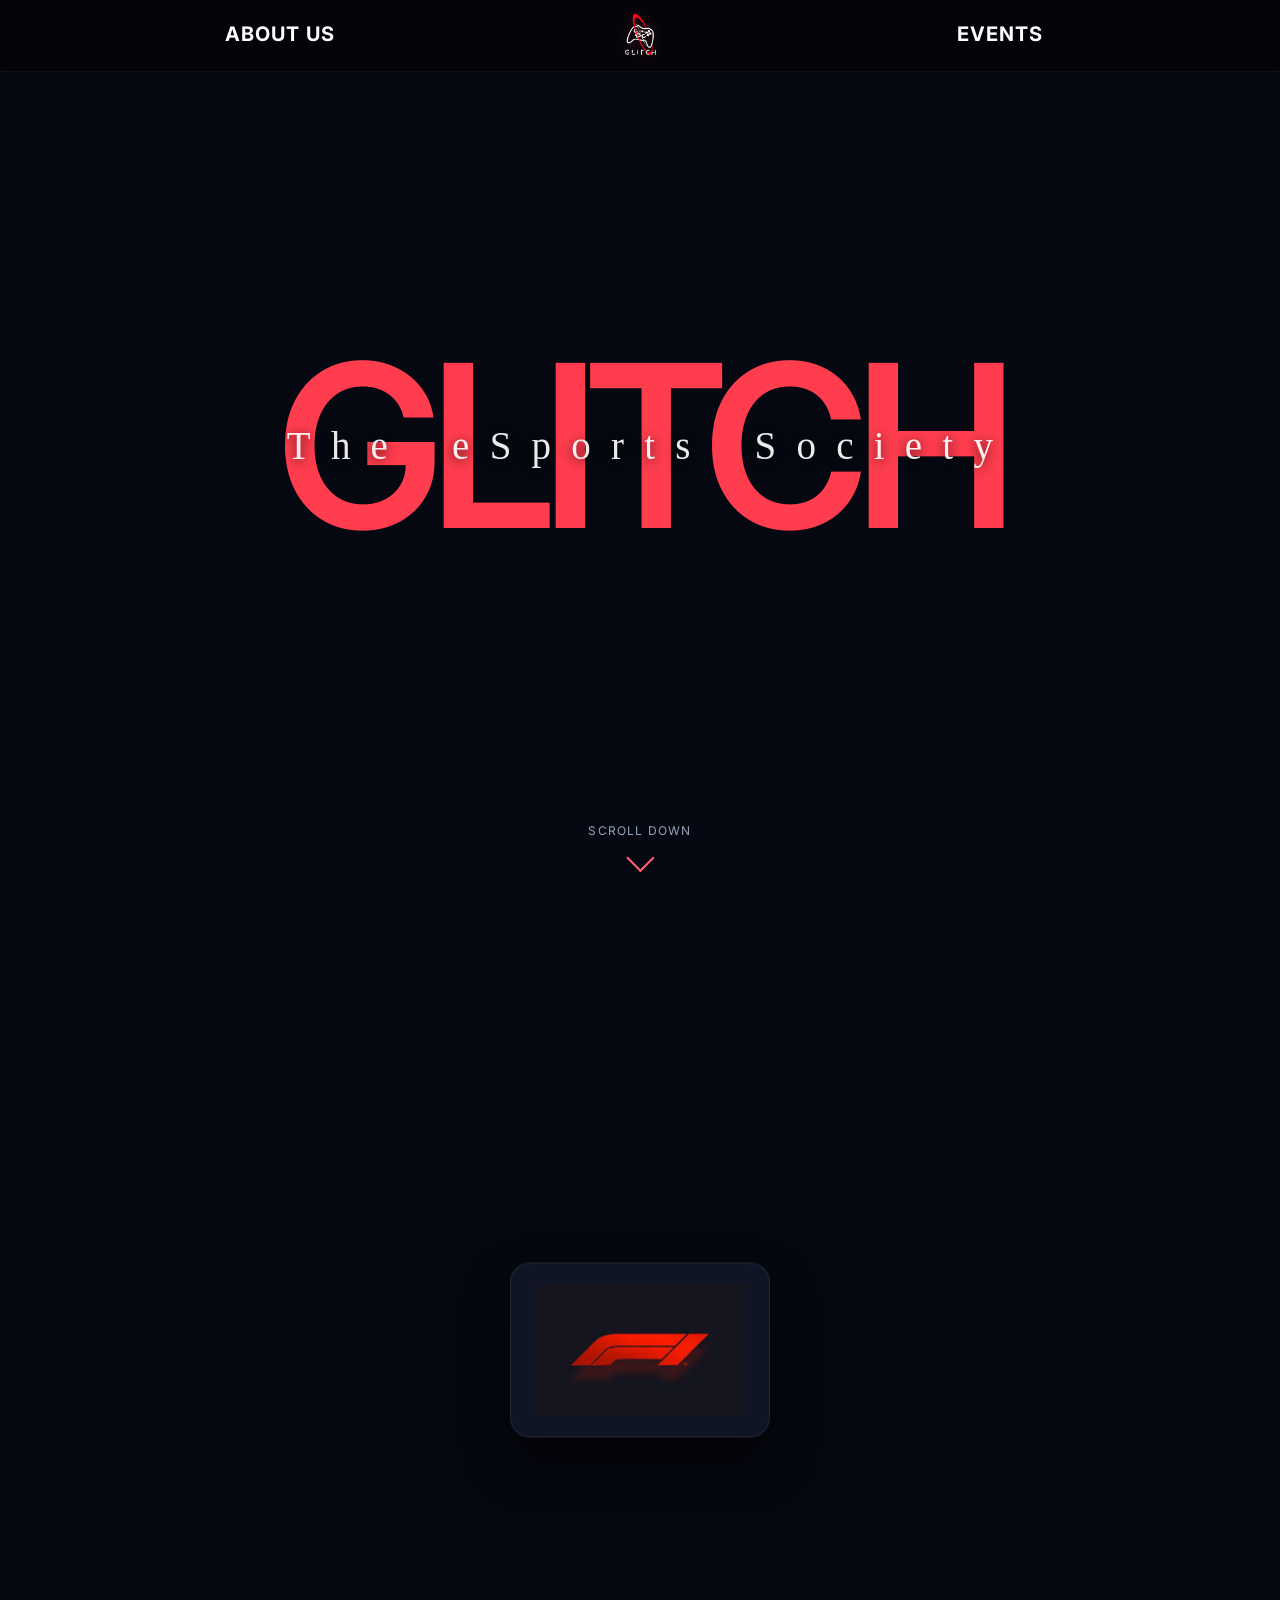
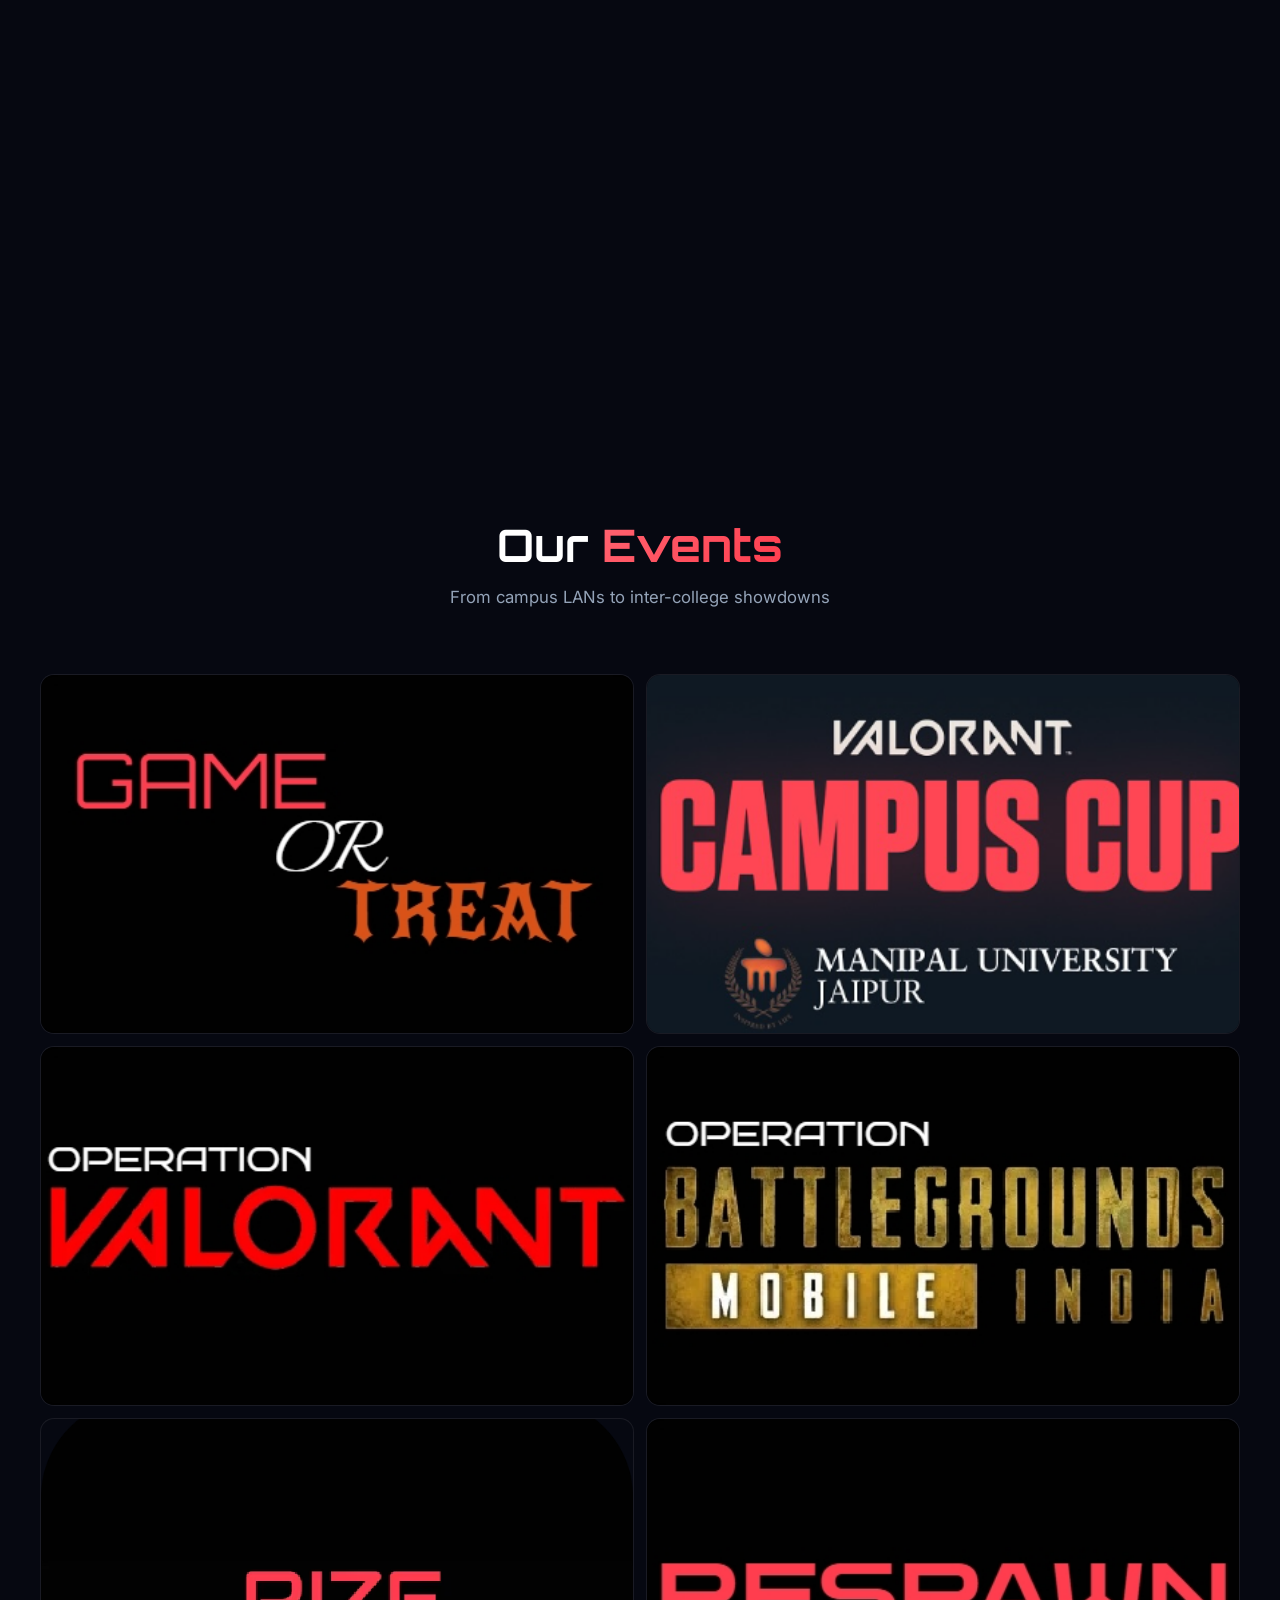
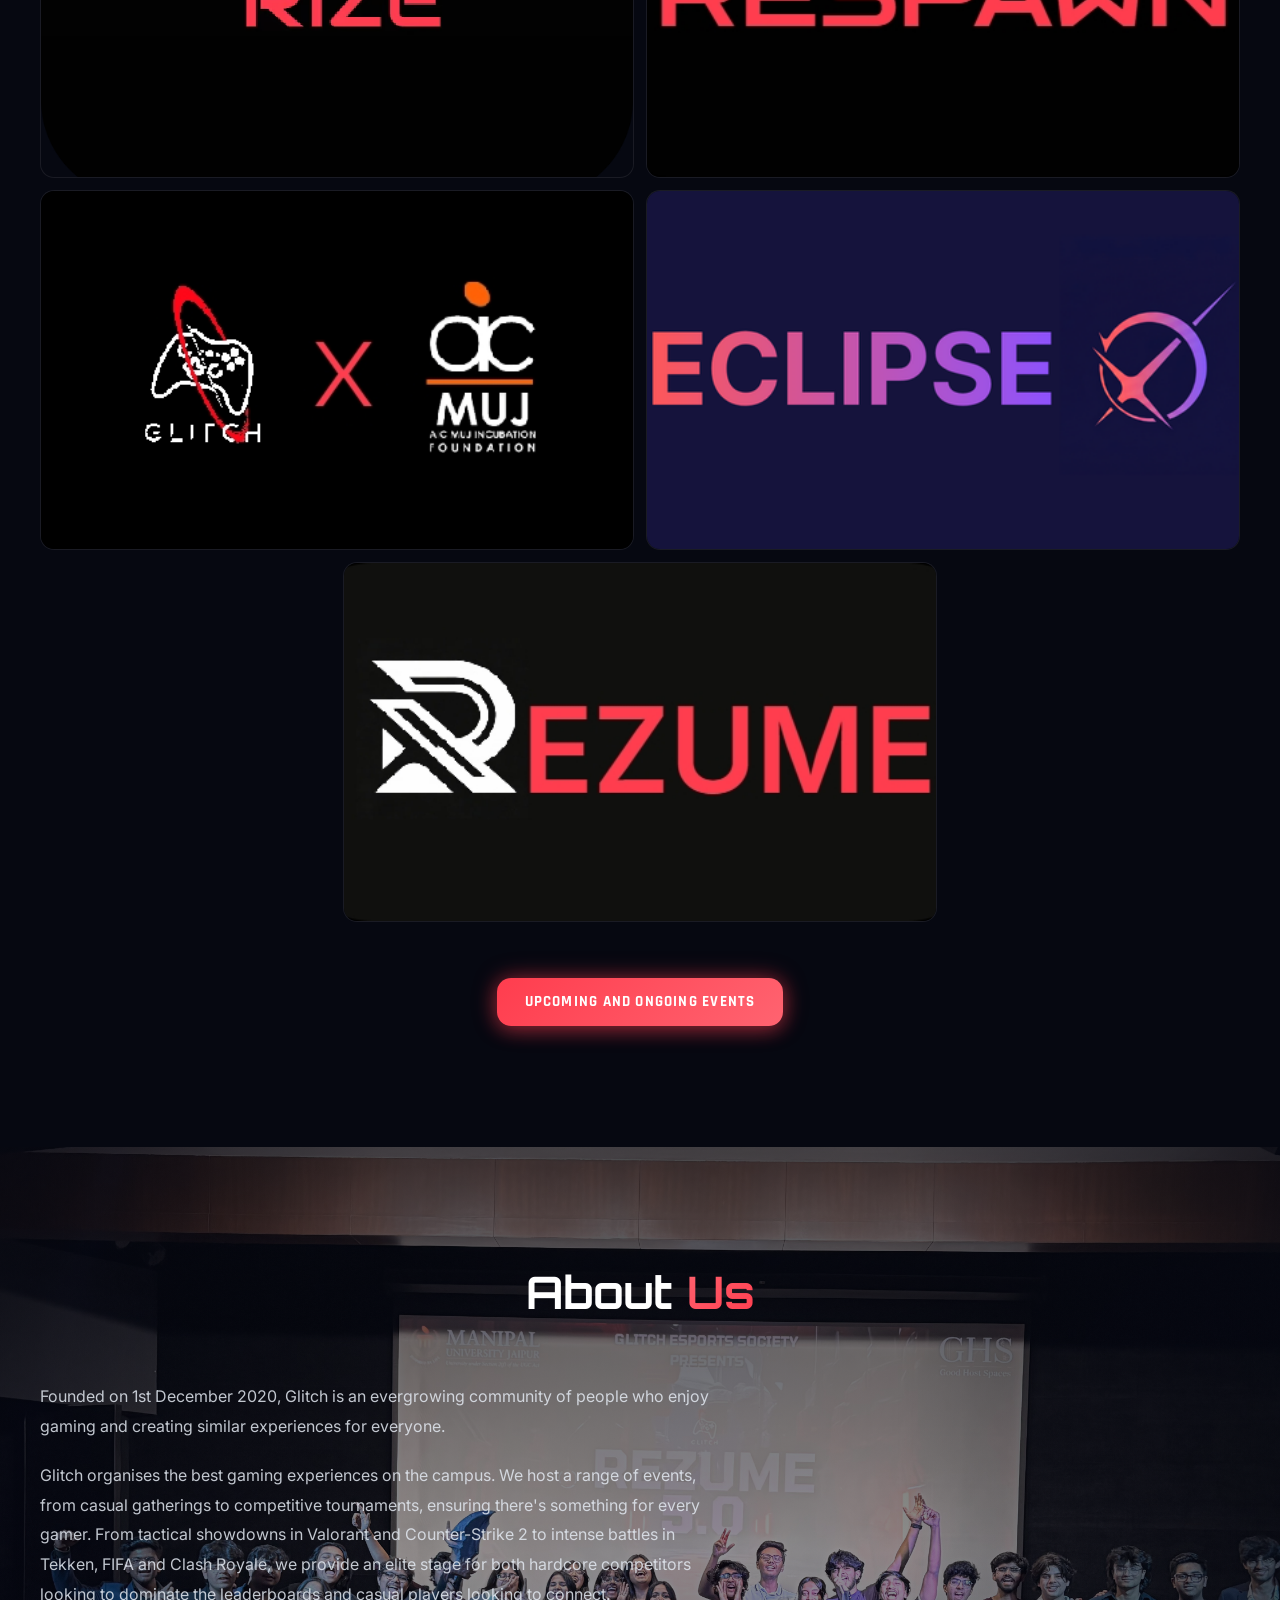
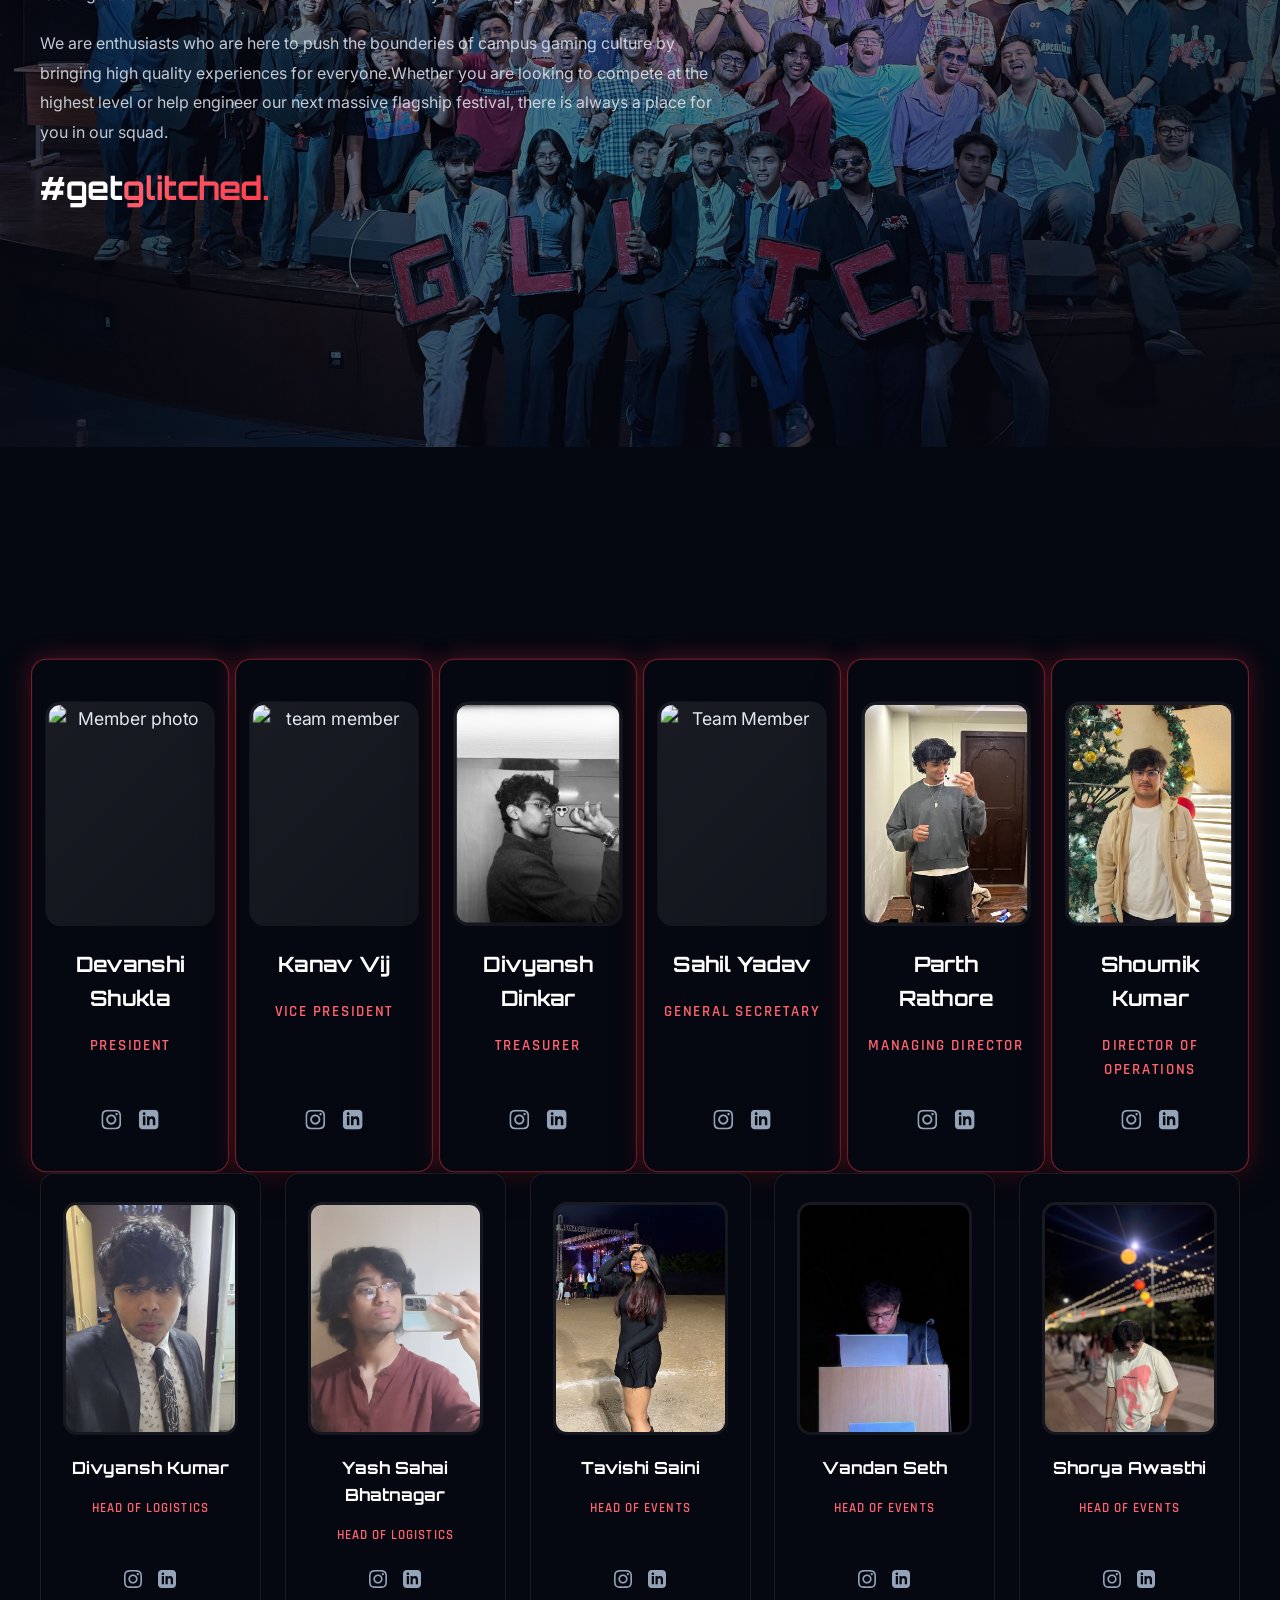
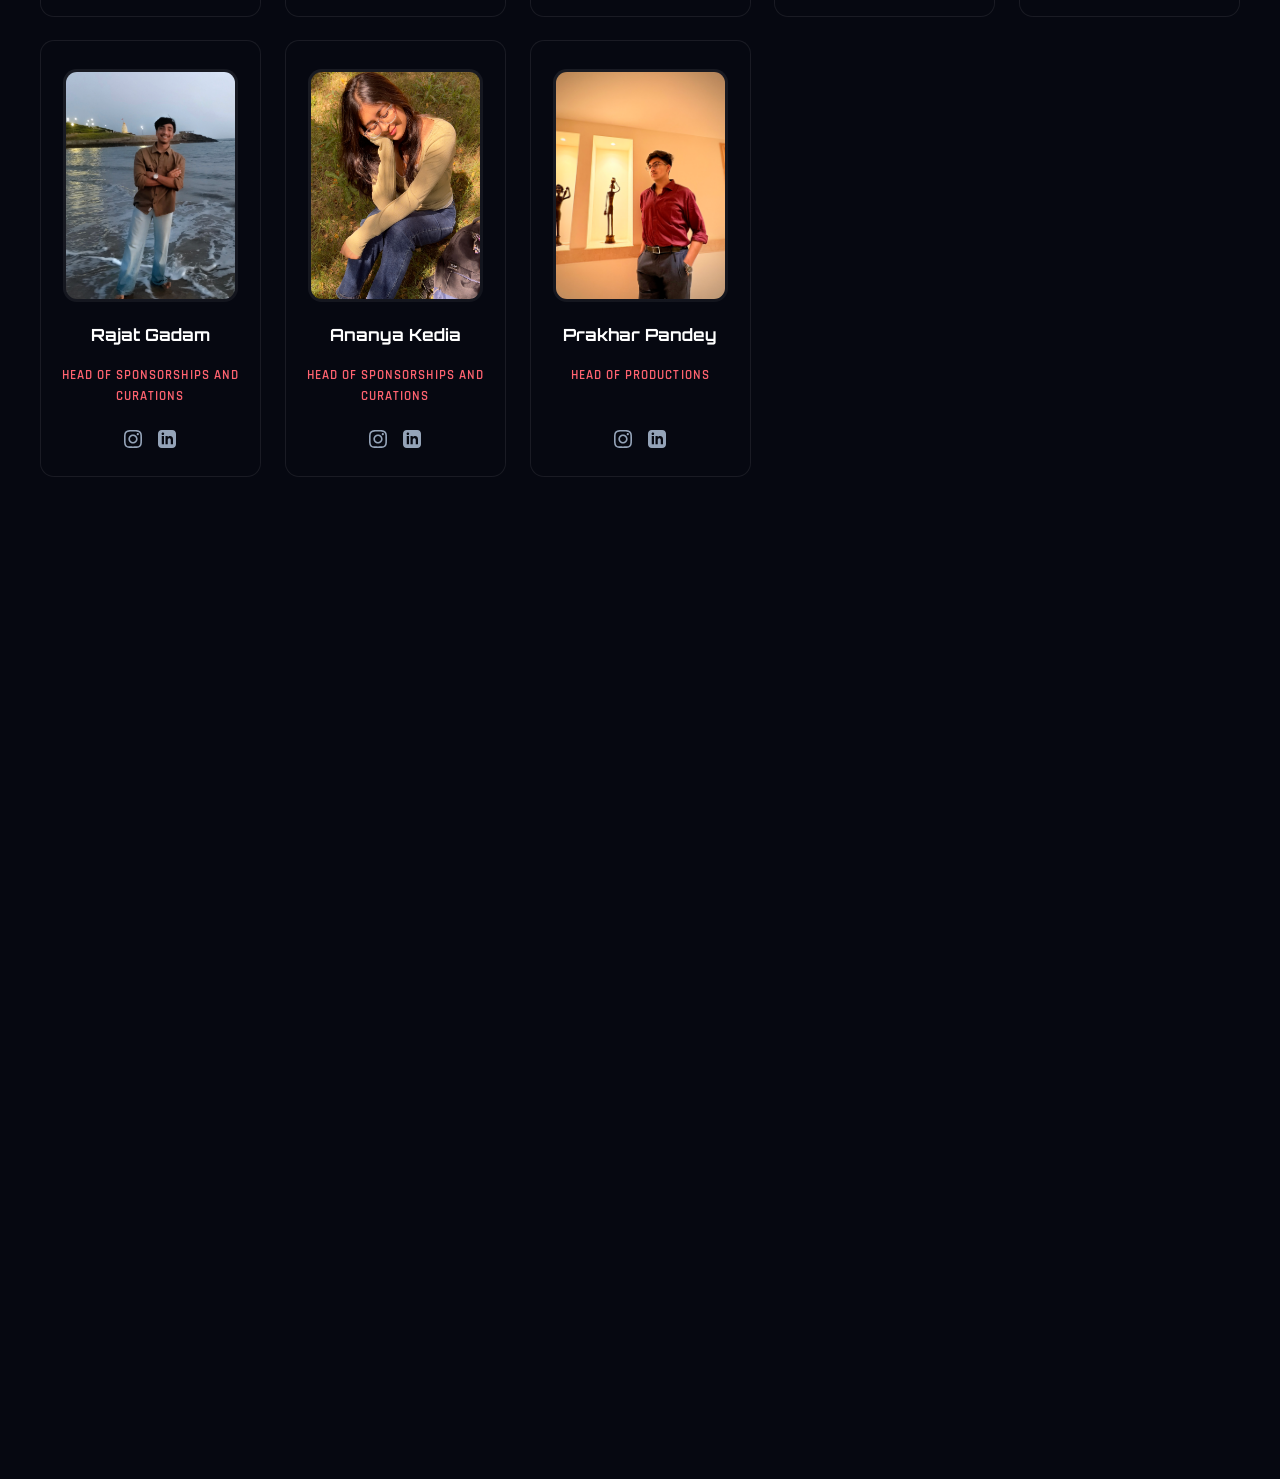
==== index.html @ 530a3721 "Member updates" ====
<!DOCTYPE html>
<html lang="en">

<head>
  <meta charset="UTF-8" />
  <meta name="viewport" content="width=device-width, initial-scale=1.0" />
  <title>Glitch! - The eSports Society</title>
  <meta name="description"
    content="Glitch Esports is an elite competitive gaming organization. Follow our teams, watch tournaments, and join the community." />
  <link rel="preconnect" href="https://fonts.googleapis.com" />
  <link rel="preconnect" href="https://fonts.gstatic.com" crossorigin />
  <link
    href="https://fonts.googleapis.com/css2?family=Rajdhani:wght@400;500;600;700&family=Orbitron:wght@400;700;900&family=Inter:wght@300;400;500;600;700&family=Permanent+Marker&family=Quantico:wght@400;700&display=swap"
    rel="stylesheet" />
  <link rel="stylesheet" href="style.css" />
  <script src="https://cdn.jsdelivr.net/npm/lenis@1.1.14/dist/lenis.min.js"></script>
</head>

<body>

  <!--  NAVBAR -->
  <header class="navbar" id="navbar">
    <div class="nav-container">
      <a href="#about" class="nav-btn-about">
        <span class="about-text">ABOUT US</span>
      </a>
      <a href="#home" class="nav-logo-centered">
        <img src="assets/logo-red.png" alt="Glitch Logo" class="navbar-logo-img" />
      </a>
      <a href="#events" class="nav-btn-events">
        <span class="events-text">EVENTS</span>
      </a>
    </div>
  </header>

  <!-- HERO -->
  <section class="hero" id="home">
    <div class="hero-bg">
      <video class="hero-video" autoplay muted loop playsinline>
        <source src="assets/hero.mp4" type="video/mp4" />
      </video>
      <div class="hero-video-overlay"></div>
    </div>
    <div class="hero-content">
      <div class="hero-brand">
        <h1 class="hero-brand-title">GLITCH</h1>
        <span class="hero-brand-sub">The eSports Society</span>
      </div>
    </div>
    <div class="hero-scroll-hint">
      <span>Scroll Down</span>
      <div class="scroll-arrow"></div>
    </div>
  </section>

  <!-- DSW -->
  <div class="wwd-track" id="wwd-track">
    <div class="wwd-sticky">

      <!-- CARDS — stacked initially -->
      <div class="wwd-card" data-tx="-5" data-ty="23" data-tr="6" data-ts="0.85"><img
          src="assets/games/bgmi-logo-updates.png" alt="BGMI" style="transform: scale(1.3);"></div>
      <div class="wwd-card" data-tx="22" data-ty="-11" data-tr="10" data-ts="0.8"><img src="assets/games/fc26_logo.png"
          alt="FC26"></div>
      <div class="wwd-card" data-tx="-17" data-ty="14" data-tr="-12" data-ts="0.8"><img
          src="assets/games/tekken_logo.png" alt="Tekken"></div>
      <div class="wwd-card" data-tx="19" data-ty="15" data-tr="14" data-ts="0.8"><img
          src="assets/games/val%20Frame1.png" alt="Valorant"></div>
      <!-- Clash Royale to bottom-right -->
      <div class="wwd-card" data-tx="28" data-ty="17" data-tr="16" data-ts="0.82"><img src="assets/games/cr.jpg"
          alt="Clash Royale"></div>
      <!-- CS2 to top-left far -->
      <div class="wwd-card" data-tx="-30" data-ty="-8" data-tr="-15" data-ts="0.78"><img src="assets/games/cs2.png"
          alt="Counter Strike 2"></div>
      <!-- F1 top-left -->
      <div class="wwd-card wwd-card--lead" data-tx="-18" data-ty="-16" data-tr="-5" data-ts="0.9"><img
          src="assets/games/f1_logo.jpg" alt="F1"></div>

      <!-- CENTRE TEXT -->
      <div class="wwd-text">
        <span class="wwd-label"> </span>
        <h2 class="wwd-heading">DSW ranked <span class="highlight">platinum club</span>.</h2>
        <p class="wwd-body">We organize the best gaming tournaments<br>and experiences in the campus</p>
      </div>

    </div>
  </div>

  <!--  EVENTS  -->
  <section class="section events-section" id="events">
    <div class="container">
      <div class="section-header reveal">

        <h2 class="section-title">Our <span class="highlight">Events</span></h2>
        <p class="section-sub">From campus LANs to inter-college showdowns</p>
      </div>

      <div class="ev-grid">

        <!-- Row 1 -->
        <div class="ev-row">
          <div class="ev-card" id="ev-1">
            <img class="ev-thumb" src="assets/events/event1.jpg" alt="Event 1" />
            <video class="ev-video" src="https://cfoaqkzep04tfq0m.public.blob.vercel-storage.com/event1.mp4" muted loop
              playsinline preload="none"></video>
          </div>
          <div class="ev-card" id="ev-2">
            <img class="ev-thumb" src="assets/events/event2.png" alt="Event 2" />
            <video class="ev-video" src="https://cfoaqkzep04tfq0m.public.blob.vercel-storage.com/event2.mp4" muted loop
              playsinline preload="none"></video>
          </div>
        </div>

        <!-- Row 2 -->
        <div class="ev-row">
          <div class="ev-card" id="ev-3">
            <img class="ev-thumb" src="assets/events/event3.jpg" alt="Event 3" />
            <video class="ev-video" src="https://cfoaqkzep04tfq0m.public.blob.vercel-storage.com/event3.mp4" muted loop
              playsinline preload="none"></video>
          </div>
          <div class="ev-card" id="ev-4">
            <img class="ev-thumb" src="assets/events/event4.jpg" alt="Event 4" />
            <video class="ev-video" src="https://cfoaqkzep04tfq0m.public.blob.vercel-storage.com/event4.mp4" muted loop
              playsinline preload="none"></video>
          </div>
        </div>

        <!-- Row 3 -->
        <div class="ev-row">
          <div class="ev-card" id="ev-5">
            <img class="ev-thumb" src="assets/events/event5.png" alt="Event 5" />
            <video class="ev-video" src="https://cfoaqkzep04tfq0m.public.blob.vercel-storage.com/event5.mp4" muted loop
              playsinline preload="none"></video>
          </div>
          <div class="ev-card" id="ev-6">
            <img class="ev-thumb" src="assets/events/event6.jpg" alt="Event 6" />
            <video class="ev-video" src="https://cfoaqkzep04tfq0m.public.blob.vercel-storage.com/event6.mp4" muted loop
              playsinline preload="none"></video>
          </div>
        </div>

        <!-- Row 4 -->
        <div class="ev-row">
          <div class="ev-card" id="ev-7">
            <img class="ev-thumb" src="assets/events/event7.jpg" alt="Event 7" />
            <video class="ev-video" src="https://cfoaqkzep04tfq0m.public.blob.vercel-storage.com/event7.mp4" muted loop
              playsinline preload="none"></video>
          </div>
          <div class="ev-card" id="ev-8">
            <img class="ev-thumb" src="assets/events/event8.png" alt="Event 8" />
            <video class="ev-video" src="https://cfoaqkzep04tfq0m.public.blob.vercel-storage.com/event8.mp4" muted loop
              playsinline preload="none"></video>
          </div>
        </div>

        <!-- Row 5 -->
        <div class="ev-row ev-row--center">
          <div class="ev-card" id="ev-9">
            <img class="ev-thumb" src="assets/events/event9.jpg" alt="Event 9" />
            <video class="ev-video" src="https://cfoaqkzep04tfq0m.public.blob.vercel-storage.com/event9.mp4" muted loop
              playsinline preload="none"></video>
          </div>
        </div>

      </div><!-- /.event-grid end -->

      <!-- upcoming khatka -->
      <div class="events-action reveal" style="text-align: center; margin-top: 56px;">
        <a id="upcoming-khatka-btn" href="events.html" class="btn btn-neon btn-rect">Upcoming and Ongoing events</a>
      </div>
      <script>

        // true for comingsoon
        // false for event page

        const isComingSoon = false;

        if (isComingSoon) {
          document.getElementById('upcoming-khatka-btn').href = 'coming soon.html';
        }
      </script>
    </div>
  </section>

  <!-- ABOUT -->
  <section class="about-section" id="about">
    <!-- bg image -->
    <div class="about-bg" style="background-image: url('assets/about4.jpg');"></div>
    <div class="about-overlay"></div>

    <div class="container about-content">
      <div class="section-header reveal">
        <h2 class="section-title">About <span class="highlight">Us</span></h2>
      </div>

      <div class="about-us-text about-us-text--centered reveal">
        <p>Founded on 1st December 2020, Glitch is an evergrowing community of people who enjoy gaming and creating
          similar experiences for everyone.</p>

        <p>Glitch organises the best gaming experiences on the campus. We
          host a range of events, from casual gatherings to competitive
          tournaments, ensuring there's something for every gamer. From tactical showdowns in Valorant and
          Counter-Strike 2 to intense battles in Tekken, FIFA and Clash Royale, we provide an elite stage
          for both hardcore competitors looking to dominate the leaderboards and casual players looking to connect.
        </p>
        <p> We are enthusiasts who are here to push the bounderies of campus gaming culture by bringing high quality
          experiences for everyone.Whether you are looking to compete at the highest level or help engineer our next
          massive flagship festival, there is always a place for you in our squad.
        </p>
        <h3 class="about-us-heading"> #get<span class="highlight">glitched.</span></h3>
      </div>
  </section>

  <!-- OUR TEAM -->
  <section class="section team-section" id="team">
    <div class="container">
      <div class="section-header reveal">
        <h2 class="section-title">Our <span class="highlight">Team</span></h2>
        <p class="section-sub"> </p>
      </div>

      <div class="team-grid team-grid--first">
        <!-- Member 1 -->
        <div class="team-card reveal">
          <div class="team-card-inner">
            <div class="team-avatar-wrap">
              <img src="assets/members/devanshi.jpg" alt="Member photo" class="team-avatar-img" />
              <div class="team-avatar-glow"></div>
            </div>
            <h3 class="team-member-name">Devanshi Shukla</h3>
            <p class="team-member-role">President</p>
            <div class="team-member-socials">
              <a href="https://www.instagram.com/deeeva12?igsh=Mml5eHphZGZhNnUw" target="_blank"
                class="team-social-icon" aria-label="Instagram">
                <svg width="18" height="18" viewBox="0 0 24 24" fill="currentColor">
                  <path
                    d="M12 2.163c3.204 0 3.584.012 4.85.07 3.252.148 4.771 1.691 4.919 4.919.058 1.265.069 1.645.069 4.849 0 3.205-.012 3.584-.069 4.849-.149 3.225-1.664 4.771-4.919 4.919-1.266.058-1.644.07-4.85.07-3.204 0-3.584-.012-4.849-.07-3.26-.149-4.771-1.699-4.919-4.92-.058-1.265-.07-1.644-.07-4.849 0-3.204.013-3.583.07-4.849.149-3.227 1.664-4.771 4.919-4.919 1.266-.057 1.645-.069 4.849-.069zm0-2.163c-3.259 0-3.667.014-4.947.072-4.358.2-6.78 2.618-6.98 6.98-.059 1.281-.073 1.689-.073 4.948 0 3.259.014 3.668.072 4.948.2 4.358 2.618 6.78 6.98 6.98 1.281.058 1.689.072 4.948.072 3.259 0 3.668-.014 4.948-.072 4.354-.2 6.782-2.618 6.979-6.98.059-1.28.073-1.689.073-4.948 0-3.259-.014-3.667-.072-4.947-.196-4.354-2.617-6.78-6.979-6.98-1.281-.059-1.69-.073-4.949-.073zm0 5.838c-3.403 0-6.162 2.759-6.162 6.162s2.759 6.163 6.162 6.163 6.162-2.759 6.162-6.163c0-3.403-2.759-6.162-6.162-6.162zm0 10.162c-2.209 0-4-1.79-4-4 0-2.209 1.791-4 4-4s4 1.791 4 4c0 2.21-1.791 4-4 4zm6.406-11.845c-.796 0-1.441.645-1.441 1.44s.645 1.44 1.441 1.44c.795 0 1.439-.645 1.439-1.44s-.644-1.44-1.439-1.44z" />
                </svg>
              </a>
              <a href="https://www.linkedin.com/in/devanshi-shukla-7169b6273?utm_source=share_via&utm_content=profile&utm_medium=member_android"
                target="_blank" class="team-social-icon" aria-label="LinkedIn">
                <svg width="18" height="18" viewBox="0 0 24 24" fill="currentColor">
                  <path
                    d="M19 0h-14c-2.761 0-5 2.239-5 5v14c0 2.761 2.239 5 5 5h14c2.762 0 5-2.239 5-5v-14c0-2.761-2.238-5-5-5zm-11 19h-3v-11h3v11zm-1.5-12.268c-.966 0-1.75-.779-1.75-1.75s.784-1.75 1.75-1.75 1.75.779 1.75 1.75-.784 1.75-1.75 1.75zm13.5 12.268h-3v-5.604c0-3.368-4-3.113-4 0v5.604h-3v-11h3v1.765c1.396-2.586 7-2.777 7 2.476v6.759z" />
                </svg>
              </a>
            </div>
          </div>
        </div>

        <!-- Member 2 -->
        <div class="team-card reveal">
          <div class="team-card-inner">
            <div class="team-avatar-wrap">
              <img src="assets/test.jpg" alt="team member" class="team-avatar-img" />
              <div class="team-avatar-glow"></div>
            </div>
            <h3 class="team-member-name">Kanav Vij</h3>
            <p class="team-member-role">Vice President</p>
            <div class="team-member-socials">
              <a href="#" target="_blank" class="team-social-icon" aria-label="Instagram">
                <svg width="18" height="18" viewBox="0 0 24 24" fill="currentColor">
                  <path
                    d="M12 2.163c3.204 0 3.584.012 4.85.07 3.252.148 4.771 1.691 4.919 4.919.058 1.265.069 1.645.069 4.849 0 3.205-.012 3.584-.069 4.849-.149 3.225-1.664 4.771-4.919 4.919-1.266.058-1.644.07-4.85.07-3.204 0-3.584-.012-4.849-.07-3.26-.149-4.771-1.699-4.919-4.92-.058-1.265-.07-1.644-.07-4.849 0-3.204.013-3.583.07-4.849.149-3.227 1.664-4.771 4.919-4.919 1.266-.057 1.645-.069 4.849-.069zm0-2.163c-3.259 0-3.667.014-4.947.072-4.358.2-6.78 2.618-6.98 6.98-.059 1.281-.073 1.689-.073 4.948 0 3.259.014 3.668.072 4.948.2 4.358 2.618 6.78 6.98 6.98 1.281.058 1.689.072 4.948.072 3.259 0 3.668-.014 4.948-.072 4.354-.2 6.782-2.618 6.979-6.98.059-1.28.073-1.689.073-4.948 0-3.259-.014-3.667-.072-4.947-.196-4.354-2.617-6.78-6.979-6.98-1.281-.059-1.69-.073-4.949-.073zm0 5.838c-3.403 0-6.162 2.759-6.162 6.162s2.759 6.163 6.162 6.163 6.162-2.759 6.162-6.163c0-3.403-2.759-6.162-6.162-6.162zm0 10.162c-2.209 0-4-1.79-4-4 0-2.209 1.791-4 4-4s4 1.791 4 4c0 2.21-1.791 4-4 4zm6.406-11.845c-.796 0-1.441.645-1.441 1.44s.645 1.44 1.441 1.44c.795 0 1.439-.645 1.439-1.44s-.644-1.44-1.439-1.44z" />
                </svg>
              </a>
              <a href="#" target="_blank" class="team-social-icon" aria-label="LinkedIn">
                <svg width="18" height="18" viewBox="0 0 24 24" fill="currentColor">
                  <path
                    d="M19 0h-14c-2.761 0-5 2.239-5 5v14c0 2.761 2.239 5 5 5h14c2.762 0 5-2.239 5-5v-14c0-2.761-2.238-5-5-5zm-11 19h-3v-11h3v11zm-1.5-12.268c-.966 0-1.75-.779-1.75-1.75s.784-1.75 1.75-1.75 1.75.779 1.75 1.75-.784 1.75-1.75 1.75zm13.5 12.268h-3v-5.604c0-3.368-4-3.113-4 0v5.604h-3v-11h3v1.765c1.396-2.586 7-2.777 7 2.476v6.759z" />
                </svg>
              </a>
            </div>
          </div>
        </div>

        <!-- Member 3 -->
        <div class="team-card reveal">
          <div class="team-card-inner">
            <div class="team-avatar-wrap">
              <img src="assets/members/dd.jpeg" alt="Team Member" class="team-avatar-img" />
              <div class="team-avatar-glow"></div>
            </div>
            <h3 class="team-member-name">Divyansh Dinkar</h3>
            <p class="team-member-role">Treasurer</p>
            <div class="team-member-socials">
              <a href="https://www.instagram.com/d.ivdin?igsh=MWlyMDI3N3A3OWViMw%3D%3D&utm_source=qr" target="_blank"
                class="team-social-icon" aria-label="Instagram">
                <svg width="18" height="18" viewBox="0 0 24 24" fill="currentColor">
                  <path
                    d="M12 2.163c3.204 0 3.584.012 4.85.07 3.252.148 4.771 1.691 4.919 4.919.058 1.265.069 1.645.069 4.849 0 3.205-.012 3.584-.069 4.849-.149 3.225-1.664 4.771-4.919 4.919-1.266.058-1.644.07-4.85.07-3.204 0-3.584-.012-4.849-.07-3.26-.149-4.771-1.699-4.919-4.92-.058-1.265-.07-1.644-.07-4.849 0-3.204.013-3.583.07-4.849.149-3.227 1.664-4.771 4.919-4.919 1.266-.057 1.645-.069 4.849-.069zm0-2.163c-3.259 0-3.667.014-4.947.072-4.358.2-6.78 2.618-6.98 6.98-.059 1.281-.073 1.689-.073 4.948 0 3.259.014 3.668.072 4.948.2 4.358 2.618 6.78 6.98 6.98 1.281.058 1.689.072 4.948.072 3.259 0 3.668-.014 4.948-.072 4.354-.2 6.782-2.618 6.979-6.98.059-1.28.073-1.689.073-4.948 0-3.259-.014-3.667-.072-4.947-.196-4.354-2.617-6.78-6.979-6.98-1.281-.059-1.69-.073-4.949-.073zm0 5.838c-3.403 0-6.162 2.759-6.162 6.162s2.759 6.163 6.162 6.163 6.162-2.759 6.162-6.163c0-3.403-2.759-6.162-6.162-6.162zm0 10.162c-2.209 0-4-1.79-4-4 0-2.209 1.791-4 4-4s4 1.791 4 4c0 2.21-1.791 4-4 4zm6.406-11.845c-.796 0-1.441.645-1.441 1.44s.645 1.44 1.441 1.44c.795 0 1.439-.645 1.439-1.44s-.644-1.44-1.439-1.44z" />
                </svg>
              </a>
              <a href="https://www.linkedin.com/in/divyansh-dinkar-4080ab351?utm_source=share_via&utm_content=profile&utm_medium=member_ios"
                target="_blank" class="team-social-icon" aria-label="LinkedIn">
                <svg width="18" height="18" viewBox="0 0 24 24" fill="currentColor">
                  <path
                    d="M19 0h-14c-2.761 0-5 2.239-5 5v14c0 2.761 2.239 5 5 5h14c2.762 0 5-2.239 5-5v-14c0-2.761-2.238-5-5-5zm-11 19h-3v-11h3v11zm-1.5-12.268c-.966 0-1.75-.779-1.75-1.75s.784-1.75 1.75-1.75 1.75.779 1.75 1.75-.784 1.75-1.75 1.75zm13.5 12.268h-3v-5.604c0-3.368-4-3.113-4 0v5.604h-3v-11h3v1.765c1.396-2.586 7-2.777 7 2.476v6.759z" />
                </svg>
              </a>
            </div>
          </div>
        </div>

        <!-- Member 4 -->
        <div class="team-card reveal">
          <div class="team-card-inner">
            <div class="team-avatar-wrap">
              <img src="assets/test.jpg" alt="Team Member" class="team-avatar-img" />
              <div class="team-avatar-glow"></div>
            </div>
            <h3 class="team-member-name">Sahil Yadav</h3>
            <p class="team-member-role">General Secretary</p>
            <div class="team-member-socials">
              <a href="#" target="_blank" class="team-social-icon" aria-label="Instagram">
                <svg width="18" height="18" viewBox="0 0 24 24" fill="currentColor">
                  <path
                    d="M12 2.163c3.204 0 3.584.012 4.85.07 3.252.148 4.771 1.691 4.919 4.919.058 1.265.069 1.645.069 4.849 0 3.205-.012 3.584-.069 4.849-.149 3.225-1.664 4.771-4.919 4.919-1.266.058-1.644.07-4.85.07-3.204 0-3.584-.012-4.849-.07-3.26-.149-4.771-1.699-4.919-4.92-.058-1.265-.07-1.644-.07-4.849 0-3.204.013-3.583.07-4.849.149-3.227 1.664-4.771 4.919-4.919 1.266-.057 1.645-.069 4.849-.069zm0-2.163c-3.259 0-3.667.014-4.947.072-4.358.2-6.78 2.618-6.98 6.98-.059 1.281-.073 1.689-.073 4.948 0 3.259.014 3.668.072 4.948.2 4.358 2.618 6.78 6.98 6.98 1.281.058 1.689.072 4.948.072 3.259 0 3.668-.014 4.948-.072 4.354-.2 6.782-2.618 6.979-6.98.059-1.28.073-1.689.073-4.948 0-3.259-.014-3.667-.072-4.947-.196-4.354-2.617-6.78-6.979-6.98-1.281-.059-1.69-.073-4.949-.073zm0 5.838c-3.403 0-6.162 2.759-6.162 6.162s2.759 6.163 6.162 6.163 6.162-2.759 6.162-6.163c0-3.403-2.759-6.162-6.162-6.162zm0 10.162c-2.209 0-4-1.79-4-4 0-2.209 1.791-4 4-4s4 1.791 4 4c0 2.21-1.791 4-4 4zm6.406-11.845c-.796 0-1.441.645-1.441 1.44s.645 1.44 1.441 1.44c.795 0 1.439-.645 1.439-1.44s-.644-1.44-1.439-1.44z" />
                </svg>
              </a>
              <a href="#" target="_blank" class="team-social-icon" aria-label="LinkedIn">
                <svg width="18" height="18" viewBox="0 0 24 24" fill="currentColor">
                  <path
                    d="M19 0h-14c-2.761 0-5 2.239-5 5v14c0 2.761 2.239 5 5 5h14c2.762 0 5-2.239 5-5v-14c0-2.761-2.238-5-5-5zm-11 19h-3v-11h3v11zm-1.5-12.268c-.966 0-1.75-.779-1.75-1.75s.784-1.75 1.75-1.75 1.75.779 1.75 1.75-.784 1.75-1.75 1.75zm13.5 12.268h-3v-5.604c0-3.368-4-3.113-4 0v5.604h-3v-11h3v1.765c1.396-2.586 7-2.777 7 2.476v6.759z" />
                </svg>
              </a>
            </div>
          </div>
        </div>

        <!-- Member 5 -->
        <div class="team-card reveal">
          <div class="team-card-inner">
            <div class="team-avatar-wrap">
              <img src="assets/members/parth.jpeg" alt="Team Member" class="team-avatar-img" />
              <div class="team-avatar-glow"></div>
            </div>
            <h3 class="team-member-name">Parth Rathore</h3>
            <p class="team-member-role">Managing Director</p>
            <div class="team-member-socials">
              <a href="https://www.instagram.com/partth.h?igsh=MWd4ZzFhempwOHNpcQ%3D%3D&utm_source=q" target="_blank"
                class="team-social-icon" aria-label="Instagram">
                <svg width="18" height="18" viewBox="0 0 24 24" fill="currentColor">
                  <path
                    d="M12 2.163c3.204 0 3.584.012 4.85.07 3.252.148 4.771 1.691 4.919 4.919.058 1.265.069 1.645.069 4.849 0 3.205-.012 3.584-.069 4.849-.149 3.225-1.664 4.771-4.919 4.919-1.266.058-1.644.07-4.85.07-3.204 0-3.584-.012-4.849-.07-3.26-.149-4.771-1.699-4.919-4.92-.058-1.265-.07-1.644-.07-4.849 0-3.204.013-3.583.07-4.849.149-3.227 1.664-4.771 4.919-4.919 1.266-.057 1.645-.069 4.849-.069zm0-2.163c-3.259 0-3.667.014-4.947.072-4.358.2-6.78 2.618-6.98 6.98-.059 1.281-.073 1.689-.073 4.948 0 3.259.014 3.668.072 4.948.2 4.358 2.618 6.78 6.98 6.98 1.281.058 1.689.072 4.948.072 3.259 0 3.668-.014 4.948-.072 4.354-.2 6.782-2.618 6.979-6.98.059-1.28.073-1.689.073-4.948 0-3.259-.014-3.667-.072-4.947-.196-4.354-2.617-6.78-6.979-6.98-1.281-.059-1.69-.073-4.949-.073zm0 5.838c-3.403 0-6.162 2.759-6.162 6.162s2.759 6.163 6.162 6.163 6.162-2.759 6.162-6.163c0-3.403-2.759-6.162-6.162-6.162zm0 10.162c-2.209 0-4-1.79-4-4 0-2.209 1.791-4 4-4s4 1.791 4 4c0 2.21-1.791 4-4 4zm6.406-11.845c-.796 0-1.441.645-1.441 1.44s.645 1.44 1.441 1.44c.795 0 1.439-.645 1.439-1.44s-.644-1.44-1.439-1.44z" />
                </svg>
              </a>
              <a href="https://www.linkedin.com/in/parth-rathore?utm_source=share_via&utm_content=profile&utm_medium=member_ios"
                target="_blank" class="team-social-icon" aria-label="LinkedIn">
                <svg width="18" height="18" viewBox="0 0 24 24" fill="currentColor">
                  <path
                    d="M19 0h-14c-2.761 0-5 2.239-5 5v14c0 2.761 2.239 5 5 5h14c2.762 0 5-2.239 5-5v-14c0-2.761-2.238-5-5-5zm-11 19h-3v-11h3v11zm-1.5-12.268c-.966 0-1.75-.779-1.75-1.75s.784-1.75 1.75-1.75 1.75.779 1.75 1.75-.784 1.75-1.75 1.75zm13.5 12.268h-3v-5.604c0-3.368-4-3.113-4 0v5.604h-3v-11h3v1.765c1.396-2.586 7-2.777 7 2.476v6.759z" />
                </svg>
              </a>
            </div>
          </div>
        </div>

        <!-- Member 6 -->
        <div class="team-card reveal">
          <div class="team-card-inner">
            <div class="team-avatar-wrap">
              <img src="assets/members/shoumik.jpg" alt="Team Member" class="team-avatar-img" />
              <div class="team-avatar-glow"></div>
            </div>
            <h3 class="team-member-name">Shoumik Kumar</h3>
            <p class="team-member-role">Director of Operations</p>
            <div class="team-member-socials">
              <a href="https://www.instagram.com/_shoumikkkk?igsh=MWF4aDkwbml0N3JzOA==" target="_blank"
                class="team-social-icon" aria-label="Instagram">
                <svg width="18" height="18" viewBox="0 0 24 24" fill="currentColor">
                  <path
                    d="M12 2.163c3.204 0 3.584.012 4.85.07 3.252.148 4.771 1.691 4.919 4.919.058 1.265.069 1.645.069 4.849 0 3.205-.012 3.584-.069 4.849-.149 3.225-1.664 4.771-4.919 4.919-1.266.058-1.644.07-4.85.07-3.204 0-3.584-.012-4.849-.07-3.26-.149-4.771-1.699-4.919-4.92-.058-1.265-.07-1.644-.07-4.849 0-3.204.013-3.583.07-4.849.149-3.227 1.664-4.771 4.919-4.919 1.266-.057 1.645-.069 4.849-.069zm0-2.163c-3.259 0-3.667.014-4.947.072-4.358.2-6.78 2.618-6.98 6.98-.059 1.281-.073 1.689-.073 4.948 0 3.259.014 3.668.072 4.948.2 4.358 2.618 6.78 6.98 6.98 1.281.058 1.689.072 4.948.072 3.259 0 3.668-.014 4.948-.072 4.354-.2 6.782-2.618 6.979-6.98.059-1.28.073-1.689.073-4.948 0-3.259-.014-3.667-.072-4.947-.196-4.354-2.617-6.78-6.979-6.98-1.281-.059-1.69-.073-4.949-.073zm0 5.838c-3.403 0-6.162 2.759-6.162 6.162s2.759 6.163 6.162 6.163 6.162-2.759 6.162-6.163c0-3.403-2.759-6.162-6.162-6.162zm0 10.162c-2.209 0-4-1.79-4-4 0-2.209 1.791-4 4-4s4 1.791 4 4c0 2.21-1.791 4-4 4zm6.406-11.845c-.796 0-1.441.645-1.441 1.44s.645 1.44 1.441 1.44c.795 0 1.439-.645 1.439-1.44s-.644-1.44-1.439-1.44z" />
                </svg>
              </a>
              <a href="https://linkedin.com/in/shoumikk" target="_blank" class="team-social-icon" aria-label="LinkedIn">
                <svg width="18" height="18" viewBox="0 0 24 24" fill="currentColor">
                  <path
                    d="M19 0h-14c-2.761 0-5 2.239-5 5v14c0 2.761 2.239 5 5 5h14c2.762 0 5-2.239 5-5v-14c0-2.761-2.238-5-5-5zm-11 19h-3v-11h3v11zm-1.5-12.268c-.966 0-1.75-.779-1.75-1.75s.784-1.75 1.75-1.75 1.75.779 1.75 1.75-.784 1.75-1.75 1.75zm13.5 12.268h-3v-5.604c0-3.368-4-3.113-4 0v5.604h-3v-11h3v1.765c1.396-2.586 7-2.777 7 2.476v6.759z" />
                </svg>
              </a>
            </div>
          </div>
        </div>
      </div>

      <div class="team-grid">
        <!-- Member 7 -->
        <div class="team-card reveal">
          <div class="team-card-inner">
            <div class="team-avatar-wrap">
              <img src="assets/members/divyansh.jpg" alt="Team Member" class="team-avatar-img" />
              <div class="team-avatar-glow"></div>
            </div>
            <h3 class="team-member-name">Divyansh Kumar</h3>
            <p class="team-member-role">Head of Logistics</p>
            <div class="team-member-socials">
              <a href="https://www.instagram.com/redxarchie?igsh=MTM5dWVpMTVsanhjdA==" target="_blank"
                class="team-social-icon" aria-label="Instagram">
                <svg width="18" height="18" viewBox="0 0 24 24" fill="currentColor">
                  <path
                    d="M12 2.163c3.204 0 3.584.012 4.85.07 3.252.148 4.771 1.691 4.919 4.919.058 1.265.069 1.645.069 4.849 0 3.205-.012 3.584-.069 4.849-.149 3.225-1.664 4.771-4.919 4.919-1.266.058-1.644.07-4.85.07-3.204 0-3.584-.012-4.849-.07-3.26-.149-4.771-1.699-4.919-4.92-.058-1.265-.07-1.644-.07-4.849 0-3.204.013-3.583.07-4.849.149-3.227 1.664-4.771 4.919-4.919 1.266-.057 1.645-.069 4.849-.069zm0-2.163c-3.259 0-3.667.014-4.947.072-4.358.2-6.78 2.618-6.98 6.98-.059 1.281-.073 1.689-.073 4.948 0 3.259.014 3.668.072 4.948.2 4.358 2.618 6.78 6.98 6.98 1.281.058 1.689.072 4.948.072 3.259 0 3.668-.014 4.948-.072 4.354-.2 6.782-2.618 6.979-6.98.059-1.28.073-1.689.073-4.948 0-3.259-.014-3.667-.072-4.947-.196-4.354-2.617-6.78-6.979-6.98-1.281-.059-1.69-.073-4.949-.073zm0 5.838c-3.403 0-6.162 2.759-6.162 6.162s2.759 6.163 6.162 6.163 6.162-2.759 6.162-6.163c0-3.403-2.759-6.162-6.162-6.162zm0 10.162c-2.209 0-4-1.79-4-4 0-2.209 1.791-4 4-4s4 1.791 4 4c0 2.21-1.791 4-4 4zm6.406-11.845c-.796 0-1.441.645-1.441 1.44s.645 1.44 1.441 1.44c.795 0 1.439-.645 1.439-1.44s-.644-1.44-1.439-1.44z" />
                </svg>
              </a>
              <a href="https://www.linkedin.com/in/divyansh-kumar-03b0a0339?utm_source=share_via&utm_content=profile&utm_medium=member_android"
                target="_blank" class="team-social-icon" aria-label="LinkedIn">
                <svg width="18" height="18" viewBox="0 0 24 24" fill="currentColor">
                  <path
                    d="M19 0h-14c-2.761 0-5 2.239-5 5v14c0 2.761 2.239 5 5 5h14c2.762 0 5-2.239 5-5v-14c0-2.761-2.238-5-5-5zm-11 19h-3v-11h3v11zm-1.5-12.268c-.966 0-1.75-.779-1.75-1.75s.784-1.75 1.75-1.75 1.75.779 1.75 1.75-.784 1.75-1.75 1.75zm13.5 12.268h-3v-5.604c0-3.368-4-3.113-4 0v5.604h-3v-11h3v1.765c1.396-2.586 7-2.777 7 2.476v6.759z" />
                </svg>
              </a>
            </div>
          </div>
        </div>

        <!-- Member 8 -->
        <div class="team-card reveal">
          <div class="team-card-inner">
            <div class="team-avatar-wrap">
              <img src="assets/members/yash.png" alt="Team Member" class="team-avatar-img" />
              <div class="team-avatar-glow"></div>
            </div>
            <h3 class="team-member-name">Yash Sahai Bhatnagar</h3>
            <p class="team-member-role">Head of Logistics</p>
            <div class="team-member-socials">
              <a href="https://www.instagram.com/kewl_neko/" target="_blank" class="team-social-icon"
                aria-label="Instagram">
                <svg width="18" height="18" viewBox="0 0 24 24" fill="currentColor">
                  <path
                    d="M12 2.163c3.204 0 3.584.012 4.85.07 3.252.148 4.771 1.691 4.919 4.919.058 1.265.069 1.645.069 4.849 0 3.205-.012 3.584-.069 4.849-.149 3.225-1.664 4.771-4.919 4.919-1.266.058-1.644.07-4.85.07-3.204 0-3.584-.012-4.849-.07-3.26-.149-4.771-1.699-4.919-4.92-.058-1.265-.07-1.644-.07-4.849 0-3.204.013-3.583.07-4.849.149-3.227 1.664-4.771 4.919-4.919 1.266-.057 1.645-.069 4.849-.069zm0-2.163c-3.259 0-3.667.014-4.947.072-4.358.2-6.78 2.618-6.98 6.98-.059 1.281-.073 1.689-.073 4.948 0 3.259.014 3.668.072 4.948.2 4.358 2.618 6.78 6.98 6.98 1.281.058 1.689.072 4.948.072 3.259 0 3.668-.014 4.948-.072 4.354-.2 6.782-2.618 6.979-6.98.059-1.28.073-1.689.073-4.948 0-3.259-.014-3.667-.072-4.947-.196-4.354-2.617-6.78-6.979-6.98-1.281-.059-1.69-.073-4.949-.073zm0 5.838c-3.403 0-6.162 2.759-6.162 6.162s2.759 6.163 6.162 6.163 6.162-2.759 6.162-6.163c0-3.403-2.759-6.162-6.162-6.162zm0 10.162c-2.209 0-4-1.79-4-4 0-2.209 1.791-4 4-4s4 1.791 4 4c0 2.21-1.791 4-4 4zm6.406-11.845c-.796 0-1.441.645-1.441 1.44s.645 1.44 1.441 1.44c.795 0 1.439-.645 1.439-1.44s-.644-1.44-1.439-1.44z" />
                </svg>
              </a>
              <a href="https://www.linkedin.com/in/yash-sahai-bhatnagar/" target="_blank" class="team-social-icon"
                aria-label="LinkedIn">
                <svg width="18" height="18" viewBox="0 0 24 24" fill="currentColor">
                  <path
                    d="M19 0h-14c-2.761 0-5 2.239-5 5v14c0 2.761 2.239 5 5 5h14c2.762 0 5-2.239 5-5v-14c0-2.761-2.238-5-5-5zm-11 19h-3v-11h3v11zm-1.5-12.268c-.966 0-1.75-.779-1.75-1.75s.784-1.75 1.75-1.75 1.75.779 1.75 1.75-.784 1.75-1.75 1.75zm13.5 12.268h-3v-5.604c0-3.368-4-3.113-4 0v5.604h-3v-11h3v1.765c1.396-2.586 7-2.777 7 2.476v6.759z" />
                </svg>
              </a>
            </div>
          </div>
        </div>

        <!-- Member 9 -->
        <div class="team-card reveal">
          <div class="team-card-inner">
            <div class="team-avatar-wrap">
              <img src="assets/members/tavishi.jpeg" alt="Team Member" class="team-avatar-img" />
              <div class="team-avatar-glow"></div>
            </div>
            <h3 class="team-member-name">Tavishi Saini</h3>
            <p class="team-member-role">Head of Events</p>
            <div class="team-member-socials">
              <a href="https://www.instagram.com/tavvvsmh/" target="_blank" class="team-social-icon"
                aria-label="Instagram">
                <svg width="18" height="18" viewBox="0 0 24 24" fill="currentColor">
                  <path
                    d="M12 2.163c3.204 0 3.584.012 4.85.07 3.252.148 4.771 1.691 4.919 4.919.058 1.265.069 1.645.069 4.849 0 3.205-.012 3.584-.069 4.849-.149 3.225-1.664 4.771-4.919 4.919-1.266.058-1.644.07-4.85.07-3.204 0-3.584-.012-4.849-.07-3.26-.149-4.771-1.699-4.919-4.92-.058-1.265-.07-1.644-.07-4.849 0-3.204.013-3.583.07-4.849.149-3.227 1.664-4.771 4.919-4.919 1.266-.057 1.645-.069 4.849-.069zm0-2.163c-3.259 0-3.667.014-4.947.072-4.358.2-6.78 2.618-6.98 6.98-.059 1.281-.073 1.689-.073 4.948 0 3.259.014 3.668.072 4.948.2 4.358 2.618 6.78 6.98 6.98 1.281.058 1.689.072 4.948.072 3.259 0 3.668-.014 4.948-.072 4.354-.2 6.782-2.618 6.979-6.98.059-1.28.073-1.689.073-4.948 0-3.259-.014-3.667-.072-4.947-.196-4.354-2.617-6.78-6.979-6.98-1.281-.059-1.69-.073-4.949-.073zm0 5.838c-3.403 0-6.162 2.759-6.162 6.162s2.759 6.163 6.162 6.163 6.162-2.759 6.162-6.163c0-3.403-2.759-6.162-6.162-6.162zm0 10.162c-2.209 0-4-1.79-4-4 0-2.209 1.791-4 4-4s4 1.791 4 4c0 2.21-1.791 4-4 4zm6.406-11.845c-.796 0-1.441.645-1.441 1.44s.645 1.44 1.441 1.44c.795 0 1.439-.645 1.439-1.44s-.644-1.44-1.439-1.44z" />
                </svg>
              </a>
              <a href="https://www.linkedin.com/in/tavishi-saini-46a7b837a?utm_source=share_via&utm_content=profile&utm_medium=member_ios"
                target="_blank" class="team-social-icon" aria-label="LinkedIn">
                <svg width="18" height="18" viewBox="0 0 24 24" fill="currentColor">
                  <path
                    d="M19 0h-14c-2.761 0-5 2.239-5 5v14c0 2.761 2.239 5 5 5h14c2.762 0 5-2.239 5-5v-14c0-2.761-2.238-5-5-5zm-11 19h-3v-11h3v11zm-1.5-12.268c-.966 0-1.75-.779-1.75-1.75s.784-1.75 1.75-1.75 1.75.779 1.75 1.75-.784 1.75-1.75 1.75zm13.5 12.268h-3v-5.604c0-3.368-4-3.113-4 0v5.604h-3v-11h3v1.765c1.396-2.586 7-2.777 7 2.476v6.759z" />
                </svg>
              </a>
            </div>
          </div>
        </div>

        <!-- Member 10 -->
        <div class="team-card reveal">
          <div class="team-card-inner">
            <div class="team-avatar-wrap">
              <img src="assets/members/vandan.jpeg" alt="Team Member" class="team-avatar-img" />
              <div class="team-avatar-glow"></div>
            </div>
            <h3 class="team-member-name">Vandan Seth</h3>
            <p class="team-member-role">Head of Events</p>
            <div class="team-member-socials">
              <a href="https://www.instagram.com/van.dan__/" target="_blank" class="team-social-icon"
                aria-label="Instagram">
                <svg width="18" height="18" viewBox="0 0 24 24" fill="currentColor">
                  <path
                    d="M12 2.163c3.204 0 3.584.012 4.85.07 3.252.148 4.771 1.691 4.919 4.919.058 1.265.069 1.645.069 4.849 0 3.205-.012 3.584-.069 4.849-.149 3.225-1.664 4.771-4.919 4.919-1.266.058-1.644.07-4.85.07-3.204 0-3.584-.012-4.849-.07-3.26-.149-4.771-1.699-4.919-4.92-.058-1.265-.07-1.644-.07-4.849 0-3.204.013-3.583.07-4.849.149-3.227 1.664-4.771 4.919-4.919 1.266-.057 1.645-.069 4.849-.069zm0-2.163c-3.259 0-3.667.014-4.947.072-4.358.2-6.78 2.618-6.98 6.98-.059 1.281-.073 1.689-.073 4.948 0 3.259.014 3.668.072 4.948.2 4.358 2.618 6.78 6.98 6.98 1.281.058 1.689.072 4.948.072 3.259 0 3.668-.014 4.948-.072 4.354-.2 6.782-2.618 6.979-6.98.059-1.28.073-1.689.073-4.948 0-3.259-.014-3.667-.072-4.947-.196-4.354-2.617-6.78-6.979-6.98-1.281-.059-1.69-.073-4.949-.073zm0 5.838c-3.403 0-6.162 2.759-6.162 6.162s2.759 6.163 6.162 6.163 6.162-2.759 6.162-6.163c0-3.403-2.759-6.162-6.162-6.162zm0 10.162c-2.209 0-4-1.79-4-4 0-2.209 1.791-4 4-4s4 1.791 4 4c0 2.21-1.791 4-4 4zm6.406-11.845c-.796 0-1.441.645-1.441 1.44s.645 1.44 1.441 1.44c.795 0 1.439-.645 1.439-1.44s-.644-1.44-1.439-1.44z" />
                </svg>
              </a>
              <a href="https://www.linkedin.com/in/vandan-seth-0143a0377?utm_source=share_via&utm_content=profile&utm_medium=member_android"
                target="_blank" class="team-social-icon" aria-label="LinkedIn">
                <svg width="18" height="18" viewBox="0 0 24 24" fill="currentColor">
                  <path
                    d="M19 0h-14c-2.761 0-5 2.239-5 5v14c0 2.761 2.239 5 5 5h14c2.762 0 5-2.239 5-5v-14c0-2.761-2.238-5-5-5zm-11 19h-3v-11h3v11zm-1.5-12.268c-.966 0-1.75-.779-1.75-1.75s.784-1.75 1.75-1.75 1.75.779 1.75 1.75-.784 1.75-1.75 1.75zm13.5 12.268h-3v-5.604c0-3.368-4-3.113-4 0v5.604h-3v-11h3v1.765c1.396-2.586 7-2.777 7 2.476v6.759z" />
                </svg>
              </a>
            </div>
          </div>
        </div>

        <!-- Member 11 -->
        <div class="team-card reveal">
          <div class="team-card-inner">
            <div class="team-avatar-wrap">
              <img src="assets/members/shorya.jpeg" alt="Team Member" class="team-avatar-img" />
              <div class="team-avatar-glow"></div>
            </div>
            <h3 class="team-member-name">Shorya Awasthi</h3>
            <p class="team-member-role">Head of Events</p>
            <div class="team-member-socials">
              <a href="https://www.instagram.com/shoryaawasthi002?igsh=MWEzcXNqOXg4Ymt5bg%3D%3D&utm_source=qr"
                target="_blank" class="team-social-icon" aria-label="Instagram">
                <svg width="18" height="18" viewBox="0 0 24 24" fill="currentColor">
                  <path
                    d="M12 2.163c3.204 0 3.584.012 4.85.07 3.252.148 4.771 1.691 4.919 4.919.058 1.265.069 1.645.069 4.849 0 3.205-.012 3.584-.069 4.849-.149 3.225-1.664 4.771-4.919 4.919-1.266.058-1.644.07-4.85.07-3.204 0-3.584-.012-4.849-.07-3.26-.149-4.771-1.699-4.919-4.92-.058-1.265-.07-1.644-.07-4.849 0-3.204.013-3.583.07-4.849.149-3.227 1.664-4.771 4.919-4.919 1.266-.057 1.645-.069 4.849-.069zm0-2.163c-3.259 0-3.667.014-4.947.072-4.358.2-6.78 2.618-6.98 6.98-.059 1.281-.073 1.689-.073 4.948 0 3.259.014 3.668.072 4.948.2 4.358 2.618 6.78 6.98 6.98 1.281.058 1.689.072 4.948.072 3.259 0 3.668-.014 4.948-.072 4.354-.2 6.782-2.618 6.979-6.98.059-1.28.073-1.689.073-4.948 0-3.259-.014-3.667-.072-4.947-.196-4.354-2.617-6.78-6.979-6.98-1.281-.059-1.69-.073-4.949-.073zm0 5.838c-3.403 0-6.162 2.759-6.162 6.162s2.759 6.163 6.162 6.163 6.162-2.759 6.162-6.163c0-3.403-2.759-6.162-6.162-6.162zm0 10.162c-2.209 0-4-1.79-4-4 0-2.209 1.791-4 4-4s4 1.791 4 4c0 2.21-1.791 4-4 4zm6.406-11.845c-.796 0-1.441.645-1.441 1.44s.645 1.44 1.441 1.44c.795 0 1.439-.645 1.439-1.44s-.644-1.44-1.439-1.44z" />
                </svg>
              </a>
              <a href="https://www.linkedin.com/in/shorya-awasthi-93a451378?utm_source=share_via&utm_content=profile&utm_medium=member_ios"
                target="_blank" class="team-social-icon" aria-label="LinkedIn">
                <svg width="18" height="18" viewBox="0 0 24 24" fill="currentColor">
                  <path
                    d="M19 0h-14c-2.761 0-5 2.239-5 5v14c0 2.761 2.239 5 5 5h14c2.762 0 5-2.239 5-5v-14c0-2.761-2.238-5-5-5zm-11 19h-3v-11h3v11zm-1.5-12.268c-.966 0-1.75-.779-1.75-1.75s.784-1.75 1.75-1.75 1.75.779 1.75 1.75-.784 1.75-1.75 1.75zm13.5 12.268h-3v-5.604c0-3.368-4-3.113-4 0v5.604h-3v-11h3v1.765c1.396-2.586 7-2.777 7 2.476v6.759z" />
                </svg>
              </a>
            </div>
          </div>
        </div>

        <!-- Member 12 -->
        <div class="team-card reveal">
          <div class="team-card-inner">
            <div class="team-avatar-wrap">
              <img src="assets/members/rajat.png" alt="Team Member" class="team-avatar-img" />
              <div class="team-avatar-glow"></div>
            </div>
            <h3 class="team-member-name">Rajat Gadam</h3>
            <p class="team-member-role">Head of Sponsorships and Curations</p>
            <div class="team-member-socials">
              <a href="https://www.instagram.com/rajat_gadam?igsh=dzZ6em9naGtlYWJx" target="_blank"
                class="team-social-icon" aria-label="Instagram">
                <svg width="18" height="18" viewBox="0 0 24 24" fill="currentColor">
                  <path
                    d="M12 2.163c3.204 0 3.584.012 4.85.07 3.252.148 4.771 1.691 4.919 4.919.058 1.265.069 1.645.069 4.849 0 3.205-.012 3.584-.069 4.849-.149 3.225-1.664 4.771-4.919 4.919-1.266.058-1.644.07-4.85.07-3.204 0-3.584-.012-4.849-.07-3.26-.149-4.771-1.699-4.919-4.92-.058-1.265-.07-1.644-.07-4.849 0-3.204.013-3.583.07-4.849.149-3.227 1.664-4.771 4.919-4.919 1.266-.057 1.645-.069 4.849-.069zm0-2.163c-3.259 0-3.667.014-4.947.072-4.358.2-6.78 2.618-6.98 6.98-.059 1.281-.073 1.689-.073 4.948 0 3.259.014 3.668.072 4.948.2 4.358 2.618 6.78 6.98 6.98 1.281.058 1.689.072 4.948.072 3.259 0 3.668-.014 4.948-.072 4.354-.2 6.782-2.618 6.979-6.98.059-1.28.073-1.689.073-4.948 0-3.259-.014-3.667-.072-4.947-.196-4.354-2.617-6.78-6.979-6.98-1.281-.059-1.69-.073-4.949-.073zm0 5.838c-3.403 0-6.162 2.759-6.162 6.162s2.759 6.163 6.162 6.163 6.162-2.759 6.162-6.163c0-3.403-2.759-6.162-6.162-6.162zm0 10.162c-2.209 0-4-1.79-4-4 0-2.209 1.791-4 4-4s4 1.791 4 4c0 2.21-1.791 4-4 4zm6.406-11.845c-.796 0-1.441.645-1.441 1.44s.645 1.44 1.441 1.44c.795 0 1.439-.645 1.439-1.44s-.644-1.44-1.439-1.44z" />
                </svg>
              </a>
              <a href="https://www.linkedin.com/in/rajat-gadam-7b8569348?utm_source=share_via&utm_content=profile&utm_medium=member_android"
                target="_blank" class="team-social-icon" aria-label="LinkedIn">
                <svg width="18" height="18" viewBox="0 0 24 24" fill="currentColor">
                  <path
                    d="M19 0h-14c-2.761 0-5 2.239-5 5v14c0 2.761 2.239 5 5 5h14c2.762 0 5-2.239 5-5v-14c0-2.761-2.238-5-5-5zm-11 19h-3v-11h3v11zm-1.5-12.268c-.966 0-1.75-.779-1.75-1.75s.784-1.75 1.75-1.75 1.75.779 1.75 1.75-.784 1.75-1.75 1.75zm13.5 12.268h-3v-5.604c0-3.368-4-3.113-4 0v5.604h-3v-11h3v1.765c1.396-2.586 7-2.777 7 2.476v6.759z" />
                </svg>
              </a>
            </div>
          </div>
        </div>

        <!-- Member 13 -->
        <div class="team-card reveal">
          <div class="team-card-inner">
            <div class="team-avatar-wrap">
              <img src="assets/members/ananya.jpeg" alt="Team Member" class="team-avatar-img" />
              <div class="team-avatar-glow"></div>
            </div>
            <h3 class="team-member-name">Ananya Kedia</h3>
            <p class="team-member-role">Head of Sponsorships and Curations</p>
            <div class="team-member-socials">
              <a href="https://www.instagram.com/ananyaa.kedia?igsh=MWUyaXJ1bWh0aGFsZA%3D%3D&utm_source=qr"
                target="_blank" class="team-social-icon" aria-label="Instagram">
                <svg width="18" height="18" viewBox="0 0 24 24" fill="currentColor">
                  <path
                    d="M12 2.163c3.204 0 3.584.012 4.85.07 3.252.148 4.771 1.691 4.919 4.919.058 1.265.069 1.645.069 4.849 0 3.205-.012 3.584-.069 4.849-.149 3.225-1.664 4.771-4.919 4.919-1.266.058-1.644.07-4.85.07-3.204 0-3.584-.012-4.849-.07-3.26-.149-4.771-1.699-4.919-4.92-.058-1.265-.07-1.644-.07-4.849 0-3.204.013-3.583.07-4.849.149-3.227 1.664-4.771 4.919-4.919 1.266-.057 1.645-.069 4.849-.069zm0-2.163c-3.259 0-3.667.014-4.947.072-4.358.2-6.78 2.618-6.98 6.98-.059 1.281-.073 1.689-.073 4.948 0 3.259.014 3.668.072 4.948.2 4.358 2.618 6.78 6.98 6.98 1.281.058 1.689.072 4.948.072 3.259 0 3.668-.014 4.948-.072 4.354-.2 6.782-2.618 6.979-6.98.059-1.28.073-1.689.073-4.948 0-3.259-.014-3.667-.072-4.947-.196-4.354-2.617-6.78-6.979-6.98-1.281-.059-1.69-.073-4.949-.073zm0 5.838c-3.403 0-6.162 2.759-6.162 6.162s2.759 6.163 6.162 6.163 6.162-2.759 6.162-6.163c0-3.403-2.759-6.162-6.162-6.162zm0 10.162c-2.209 0-4-1.79-4-4 0-2.209 1.791-4 4-4s4 1.791 4 4c0 2.21-1.791 4-4 4zm6.406-11.845c-.796 0-1.441.645-1.441 1.44s.645 1.44 1.441 1.44c.795 0 1.439-.645 1.439-1.44s-.644-1.44-1.439-1.44z" />
                </svg>
              </a>
              <a href="https://in.linkedin.com/in/ananya-kedia-848829348" target="_blank" class="team-social-icon"
                aria-label="LinkedIn">
                <svg width="18" height="18" viewBox="0 0 24 24" fill="currentColor">
                  <path
                    d="M19 0h-14c-2.761 0-5 2.239-5 5v14c0 2.761 2.239 5 5 5h14c2.762 0 5-2.239 5-5v-14c0-2.761-2.238-5-5-5zm-11 19h-3v-11h3v11zm-1.5-12.268c-.966 0-1.75-.779-1.75-1.75s.784-1.75 1.75-1.75 1.75.779 1.75 1.75-.784 1.75-1.75 1.75zm13.5 12.268h-3v-5.604c0-3.368-4-3.113-4 0v5.604h-3v-11h3v1.765c1.396-2.586 7-2.777 7 2.476v6.759z" />
                </svg>
              </a>
            </div>
          </div>
        </div>

        <!-- Member 14 -->
        <div class="team-card reveal">
          <div class="team-card-inner">
            <div class="team-avatar-wrap">
              <img src="assets/members/prakharprod.jpeg" alt="Team Member" class="team-avatar-img" />
              <div class="team-avatar-glow"></div>
            </div>
            <h3 class="team-member-name">Prakhar Pandey</h3>
            <p class="team-member-role">Head of Productions</p>
            <div class="team-member-socials">
              <a href="https://www.instagram.com/prakhar_pandey._/" target="_blank" class="team-social-icon"
                aria-label="Instagram">
                <svg width="18" height="18" viewBox="0 0 24 24" fill="currentColor">
                  <path
                    d="M12 2.163c3.204 0 3.584.012 4.85.07 3.252.148 4.771 1.691 4.919 4.919.058 1.265.069 1.645.069 4.849 0 3.205-.012 3.584-.069 4.849-.149 3.225-1.664 4.771-4.919 4.919-1.266.058-1.644.07-4.85.07-3.204 0-3.584-.012-4.849-.07-3.26-.149-4.771-1.699-4.919-4.92-.058-1.265-.07-1.644-.07-4.849 0-3.204.013-3.583.07-4.849.149-3.227 1.664-4.771 4.919-4.919 1.266-.057 1.645-.069 4.849-.069zm0-2.163c-3.259 0-3.667.014-4.947.072-4.358.2-6.78 2.618-6.98 6.98-.059 1.281-.073 1.689-.073 4.948 0 3.259.014 3.668.072 4.948.2 4.358 2.618 6.78 6.98 6.98 1.281.058 1.689.072 4.948.072 3.259 0 3.668-.014 4.948-.072 4.354-.2 6.782-2.618 6.979-6.98.059-1.28.073-1.689.073-4.948 0-3.259-.014-3.667-.072-4.947-.196-4.354-2.617-6.78-6.979-6.98-1.281-.059-1.69-.073-4.949-.073zm0 5.838c-3.403 0-6.162 2.759-6.162 6.162s2.759 6.163 6.162 6.163 6.162-2.759 6.162-6.163c0-3.403-2.759-6.162-6.162-6.162zm0 10.162c-2.209 0-4-1.79-4-4 0-2.209 1.791-4 4-4s4 1.791 4 4c0 2.21-1.791 4-4 4zm6.406-11.845c-.796 0-1.441.645-1.441 1.44s.645 1.44 1.441 1.44c.795 0 1.439-.645 1.439-1.44s-.644-1.44-1.439-1.44z" />
                </svg>
              </a>
              <a href="https://www.linkedin.com/in/prakharpandey7" target="_blank" class="team-social-icon"
                aria-label="LinkedIn">
                <svg width="18" height="18" viewBox="0 0 24 24" fill="currentColor">
                  <path
                    d="M19 0h-14c-2.761 0-5 2.239-5 5v14c0 2.761 2.239 5 5 5h14c2.762 0 5-2.239 5-5v-14c0-2.761-2.238-5-5-5zm-11 19h-3v-11h3v11zm-1.5-12.268c-.966 0-1.75-.779-1.75-1.75s.784-1.75 1.75-1.75 1.75.779 1.75 1.75-.784 1.75-1.75 1.75zm13.5 12.268h-3v-5.604c0-3.368-4-3.113-4 0v5.604h-3v-11h3v1.765c1.396-2.586 7-2.777 7 2.476v6.759z" />
                </svg>
              </a>
            </div>
          </div>
        </div>


        <!-- Member 15 -->
        <div class="team-card reveal">
          <div class="team-card-inner">
            <div class="team-avatar-wrap">
              <img src="assets/members/sourabh.png" alt="Team Member" class="team-avatar-img" />
              <div class="team-avatar-glow"></div>
            </div>
            <h3 class="team-member-name">Sourabh Saini</h3>
            <p class="team-member-role">Head Of Productions</p>
            <div class="team-member-socials">
              <a href="https://www.instagram.com/sourabhsaini1411?igsh=MTl1cDlicmFnNG1scg==" target="_blank"
                class="team-social-icon" aria-label="Instagram">
                <svg width="18" height="18" viewBox="0 0 24 24" fill="currentColor">
                  <path
                    d="M12 2.163c3.204 0 3.584.012 4.85.07 3.252.148 4.771 1.691 4.919 4.919.058 1.265.069 1.645.069 4.849 0 3.205-.012 3.584-.069 4.849-.149 3.225-1.664 4.771-4.919 4.919-1.266.058-1.644.07-4.85.07-3.204 0-3.584-.012-4.849-.07-3.26-.149-4.771-1.699-4.919-4.92-.058-1.265-.07-1.644-.07-4.849 0-3.204.013-3.583.07-4.849.149-3.227 1.664-4.771 4.919-4.919 1.266-.057 1.645-.069 4.849-.069zm0-2.163c-3.259 0-3.667.014-4.947.072-4.358.2-6.78 2.618-6.98 6.98-.059 1.281-.073 1.689-.073 4.948 0 3.259.014 3.668.072 4.948.2 4.358 2.618 6.78 6.98 6.98 1.281.058 1.689.072 4.948.072 3.259 0 3.668-.014 4.948-.072 4.354-.2 6.782-2.618 6.979-6.98.059-1.28.073-1.689.073-4.948 0-3.259-.014-3.667-.072-4.947-.196-4.354-2.617-6.78-6.979-6.98-1.281-.059-1.69-.073-4.949-.073zm0 5.838c-3.403 0-6.162 2.759-6.162 6.162s2.759 6.163 6.162 6.163 6.162-2.759 6.162-6.163c0-3.403-2.759-6.162-6.162-6.162zm0 10.162c-2.209 0-4-1.79-4-4 0-2.209 1.791-4 4-4s4 1.791 4 4c0 2.21-1.791 4-4 4zm6.406-11.845c-.796 0-1.441.645-1.441 1.44s.645 1.44 1.441 1.44c.795 0 1.439-.645 1.439-1.44s-.644-1.44-1.439-1.44z" />
                </svg>
              </a>
              <a href="https://www.linkedin.com/in/sourabh-saini-615bb1332?utm_source=share_via&utm_content=profile&utm_medium=member_android"
                target="_blank" class="team-social-icon" aria-label="LinkedIn">
                <svg width="18" height="18" viewBox="0 0 24 24" fill="currentColor">
                  <path
                    d="M19 0h-14c-2.761 0-5 2.239-5 5v14c0 2.761 2.239 5 5 5h14c2.762 0 5-2.239 5-5v-14c0-2.761-2.238-5-5-5zm-11 19h-3v-11h3v11zm-1.5-12.268c-.966 0-1.75-.779-1.75-1.75s.784-1.75 1.75-1.75 1.75.779 1.75 1.75-.784 1.75-1.75 1.75zm13.5 12.268h-3v-5.604c0-3.368-4-3.113-4 0v5.604h-3v-11h3v1.765c1.396-2.586 7-2.777 7 2.476v6.759z" />
                </svg>
              </a>
            </div>
          </div>
        </div>

        <!-- Member 16 -->
        <div class="team-card reveal">
          <div class="team-card-inner">
            <div class="team-avatar-wrap">
              <img src="assets/members/vartika.jpg" alt="Team Member" class="team-avatar-img" />
              <div class="team-avatar-glow"></div>
            </div>
            <h3 class="team-member-name">Vartika Rani</h3>
            <p class="team-member-role">Head of Social Media</p>
            <div class="team-member-socials">
              <a href="https://www.instagram.com/lilacc._lily?igsh=ejlpODBoYW91ZTZo" target="_blank"
                class="team-social-icon" aria-label="Instagram">
                <svg width="18" height="18" viewBox="0 0 24 24" fill="currentColor">
                  <path
                    d="M12 2.163c3.204 0 3.584.012 4.85.07 3.252.148 4.771 1.691 4.919 4.919.058 1.265.069 1.645.069 4.849 0 3.205-.012 3.584-.069 4.849-.149 3.225-1.664 4.771-4.919 4.919-1.266.058-1.644.07-4.85.07-3.204 0-3.584-.012-4.849-.07-3.26-.149-4.771-1.699-4.919-4.92-.058-1.265-.07-1.644-.07-4.849 0-3.204.013-3.583.07-4.849.149-3.227 1.664-4.771 4.919-4.919 1.266-.057 1.645-.069 4.849-.069zm0-2.163c-3.259 0-3.667.014-4.947.072-4.358.2-6.78 2.618-6.98 6.98-.059 1.281-.073 1.689-.073 4.948 0 3.259.014 3.668.072 4.948.2 4.358 2.618 6.78 6.98 6.98 1.281.058 1.689.072 4.948.072 3.259 0 3.668-.014 4.948-.072 4.354-.2 6.782-2.618 6.979-6.98.059-1.28.073-1.689.073-4.948 0-3.259-.014-3.667-.072-4.947-.196-4.354-2.617-6.78-6.979-6.98-1.281-.059-1.69-.073-4.949-.073zm0 5.838c-3.403 0-6.162 2.759-6.162 6.162s2.759 6.163 6.162 6.163 6.162-2.759 6.162-6.163c0-3.403-2.759-6.162-6.162-6.162zm0 10.162c-2.209 0-4-1.79-4-4 0-2.209 1.791-4 4-4s4 1.791 4 4c0 2.21-1.791 4-4 4zm6.406-11.845c-.796 0-1.441.645-1.441 1.44s.645 1.44 1.441 1.44c.795 0 1.439-.645 1.439-1.44s-.644-1.44-1.439-1.44z" />
                </svg>
              </a>
              <a href="https://www.linkedin.com/in/vartika-rani-047873371?utm_source=share_via&utm_content=profile&utm_medium=member_android"
                target="_blank" class="team-social-icon" aria-label="LinkedIn">
                <svg width="18" height="18" viewBox="0 0 24 24" fill="currentColor">
                  <path
                    d="M19 0h-14c-2.761 0-5 2.239-5 5v14c0 2.761 2.239 5 5 5h14c2.762 0 5-2.239 5-5v-14c0-2.761-2.238-5-5-5zm-11 19h-3v-11h3v11zm-1.5-12.268c-.966 0-1.75-.779-1.75-1.75s.784-1.75 1.75-1.75 1.75.779 1.75 1.75-.784 1.75-1.75 1.75zm13.5 12.268h-3v-5.604c0-3.368-4-3.113-4 0v5.604h-3v-11h3v1.765c1.396-2.586 7-2.777 7 2.476v6.759z" />
                </svg>
              </a>
            </div>
          </div>
        </div>

        <!-- Member 17 -->
        <div class="team-card reveal">
          <div class="team-card-inner">
            <div class="team-avatar-wrap">
              <img src="assets/members/seeya.jpeg" alt="Team Member" class="team-avatar-img" />
              <div class="team-avatar-glow"></div>
            </div>
            <h3 class="team-member-name">Seeya Chutani</h3>
            <p class="team-member-role">Head of Social Media</p>
            <div class="team-member-socials">
              <a href="https://www.instagram.com/seeya_chuttani?igsh=MTRlOG96dmJsb3Bsdg%3D%3D&utm_source=qr"
                target="_blank" class="team-social-icon" aria-label="Instagram">
                <svg width="18" height="18" viewBox="0 0 24 24" fill="currentColor">
                  <path
                    d="M12 2.163c3.204 0 3.584.012 4.85.07 3.252.148 4.771 1.691 4.919 4.919.058 1.265.069 1.645.069 4.849 0 3.205-.012 3.584-.069 4.849-.149 3.225-1.664 4.771-4.919 4.919-1.266.058-1.644.07-4.85.07-3.204 0-3.584-.012-4.849-.07-3.26-.149-4.771-1.699-4.919-4.92-.058-1.265-.07-1.644-.07-4.849 0-3.204.013-3.583.07-4.849.149-3.227 1.664-4.771 4.919-4.919 1.266-.057 1.645-.069 4.849-.069zm0-2.163c-3.259 0-3.667.014-4.947.072-4.358.2-6.78 2.618-6.98 6.98-.059 1.281-.073 1.689-.073 4.948 0 3.259.014 3.668.072 4.948.2 4.358 2.618 6.78 6.98 6.98 1.281.058 1.689.072 4.948.072 3.259 0 3.668-.014 4.948-.072 4.354-.2 6.782-2.618 6.979-6.98.059-1.28.073-1.689.073-4.948 0-3.259-.014-3.667-.072-4.947-.196-4.354-2.617-6.78-6.979-6.98-1.281-.059-1.69-.073-4.949-.073zm0 5.838c-3.403 0-6.162 2.759-6.162 6.162s2.759 6.163 6.162 6.163 6.162-2.759 6.162-6.163c0-3.403-2.759-6.162-6.162-6.162zm0 10.162c-2.209 0-4-1.79-4-4 0-2.209 1.791-4 4-4s4 1.791 4 4c0 2.21-1.791 4-4 4zm6.406-11.845c-.796 0-1.441.645-1.441 1.44s.645 1.44 1.441 1.44c.795 0 1.439-.645 1.439-1.44s-.644-1.44-1.439-1.44z" />
                </svg>
              </a>
              <a href="https://www.linkedin.com/in/seeya-chutani-358b8b408?utm_source=share_via&utm_content=profile&utm_medium=member_ios"
                target="_blank" class="team-social-icon" aria-label="LinkedIn">
                <svg width="18" height="18" viewBox="0 0 24 24" fill="currentColor">
                  <path
                    d="M19 0h-14c-2.761 0-5 2.239-5 5v14c0 2.761 2.239 5 5 5h14c2.762 0 5-2.239 5-5v-14c0-2.761-2.238-5-5-5zm-11 19h-3v-11h3v11zm-1.5-12.268c-.966 0-1.75-.779-1.75-1.75s.784-1.75 1.75-1.75 1.75.779 1.75 1.75-.784 1.75-1.75 1.75zm13.5 12.268h-3v-5.604c0-3.368-4-3.113-4 0v5.604h-3v-11h3v1.765c1.396-2.586 7-2.777 7 2.476v6.759z" />
                </svg>
              </a>
            </div>
          </div>
        </div>

        <!-- Member 18 -->
        <div class="team-card reveal">
          <div class="team-card-inner">
            <div class="team-avatar-wrap">
              <img src="assets/members/aarush.jpg" alt="Team Member" class="team-avatar-img" />
              <div class="team-avatar-glow"></div>
            </div>
            <h3 class="team-member-name">Aarush Pai</h3>
            <p class="team-member-role">Head of Operations</p>
            <div class="team-member-socials">
              <a href="https://www.instagram.com/aarush_0307?igsh=MTg5M3cxOHdiZThqbw==" target="_blank"
                class="team-social-icon" aria-label="Instagram">
                <svg width="18" height="18" viewBox="0 0 24 24" fill="currentColor">
                  <path
                    d="M12 2.163c3.204 0 3.584.012 4.85.07 3.252.148 4.771 1.691 4.919 4.919.058 1.265.069 1.645.069 4.849 0 3.205-.012 3.584-.069 4.849-.149 3.225-1.664 4.771-4.919 4.919-1.266.058-1.644.07-4.85.07-3.204 0-3.584-.012-4.849-.07-3.26-.149-4.771-1.699-4.919-4.92-.058-1.265-.07-1.644-.07-4.849 0-3.204.013-3.583.07-4.849.149-3.227 1.664-4.771 4.919-4.919 1.266-.057 1.645-.069 4.849-.069zm0-2.163c-3.259 0-3.667.014-4.947.072-4.358.2-6.78 2.618-6.98 6.98-.059 1.281-.073 1.689-.073 4.948 0 3.259.014 3.668.072 4.948.2 4.358 2.618 6.78 6.98 6.98 1.281.058 1.689.072 4.948.072 3.259 0 3.668-.014 4.948-.072 4.354-.2 6.782-2.618 6.979-6.98.059-1.28.073-1.689.073-4.948 0-3.259-.014-3.667-.072-4.947-.196-4.354-2.617-6.78-6.979-6.98-1.281-.059-1.69-.073-4.949-.073zm0 5.838c-3.403 0-6.162 2.759-6.162 6.162s2.759 6.163 6.162 6.163 6.162-2.759 6.162-6.163c0-3.403-2.759-6.162-6.162-6.162zm0 10.162c-2.209 0-4-1.79-4-4 0-2.209 1.791-4 4-4s4 1.791 4 4c0 2.21-1.791 4-4 4zm6.406-11.845c-.796 0-1.441.645-1.441 1.44s.645 1.44 1.441 1.44c.795 0 1.439-.645 1.439-1.44s-.644-1.44-1.439-1.44z" />
                </svg>
              </a>
              <a href="https://www.linkedin.com/in/aarush-pai-40652b33b?utm_source=share_via&utm_content=profile&utm_medium=member_android"
                target="_blank" class="team-social-icon" aria-label="LinkedIn">
                <svg width="18" height="18" viewBox="0 0 24 24" fill="currentColor">
                  <path
                    d="M19 0h-14c-2.761 0-5 2.239-5 5v14c0 2.761 2.239 5 5 5h14c2.762 0 5-2.239 5-5v-14c0-2.761-2.238-5-5-5zm-11 19h-3v-11h3v11zm-1.5-12.268c-.966 0-1.75-.779-1.75-1.75s.784-1.75 1.75-1.75 1.75.779 1.75 1.75-.784 1.75-1.75 1.75zm13.5 12.268h-3v-5.604c0-3.368-4-3.113-4 0v5.604h-3v-11h3v1.765c1.396-2.586 7-2.777 7 2.476v6.759z" />
                </svg>
              </a>
            </div>
          </div>
        </div>

        <!-- Member 19 -->
        <div class="team-card reveal">
          <div class="team-card-inner">
            <div class="team-avatar-wrap">
              <img src="assets/members/luvya.jpg" alt="Team Member" class="team-avatar-img" />
              <div class="team-avatar-glow"></div>
            </div>
            <h3 class="team-member-name">Luvya Shetty</h3>
            <p class="team-member-role">Head of Operations</p>
            <div class="team-member-socials">
              <a href="https://www.instagram.com/notlake_irl?igsh=MXh6NzMyODQ5MWxkbg==" target="_blank"
                class="team-social-icon" aria-label="Instagram">
                <svg width="18" height="18" viewBox="0 0 24 24" fill="currentColor">
                  <path
                    d="M12 2.163c3.204 0 3.584.012 4.85.07 3.252.148 4.771 1.691 4.919 4.919.058 1.265.069 1.645.069 4.849 0 3.205-.012 3.584-.069 4.849-.149 3.225-1.664 4.771-4.919 4.919-1.266.058-1.644.07-4.85.07-3.204 0-3.584-.012-4.849-.07-3.26-.149-4.771-1.699-4.919-4.92-.058-1.265-.07-1.644-.07-4.849 0-3.204.013-3.583.07-4.849.149-3.227 1.664-4.771 4.919-4.919 1.266-.057 1.645-.069 4.849-.069zm0-2.163c-3.259 0-3.667.014-4.947.072-4.358.2-6.78 2.618-6.98 6.98-.059 1.281-.073 1.689-.073 4.948 0 3.259.014 3.668.072 4.948.2 4.358 2.618 6.78 6.98 6.98 1.281.058 1.689.072 4.948.072 3.259 0 3.668-.014 4.948-.072 4.354-.2 6.782-2.618 6.979-6.98.059-1.28.073-1.689.073-4.948 0-3.259-.014-3.667-.072-4.947-.196-4.354-2.617-6.78-6.979-6.98-1.281-.059-1.69-.073-4.949-.073zm0 5.838c-3.403 0-6.162 2.759-6.162 6.162s2.759 6.163 6.162 6.163 6.162-2.759 6.162-6.163c0-3.403-2.759-6.162-6.162-6.162zm0 10.162c-2.209 0-4-1.79-4-4 0-2.209 1.791-4 4-4s4 1.791 4 4c0 2.21-1.791 4-4 4zm6.406-11.845c-.796 0-1.441.645-1.441 1.44s.645 1.44 1.441 1.44c.795 0 1.439-.645 1.439-1.44s-.644-1.44-1.439-1.44z" />
                </svg>
              </a>
              <a href="https://www.linkedin.com/in/luvya-praveen-shetty-197959364?utm_source=share_via&utm_content=profile&utm_medium=member_android"
                target="_blank" class="team-social-icon" aria-label="LinkedIn">
                <svg width="18" height="18" viewBox="0 0 24 24" fill="currentColor">
                  <path
                    d="M19 0h-14c-2.761 0-5 2.239-5 5v14c0 2.761 2.239 5 5 5h14c2.762 0 5-2.239 5-5v-14c0-2.761-2.238-5-5-5zm-11 19h-3v-11h3v11zm-1.5-12.268c-.966 0-1.75-.779-1.75-1.75s.784-1.75 1.75-1.75 1.75.779 1.75 1.75-.784 1.75-1.75 1.75zm13.5 12.268h-3v-5.604c0-3.368-4-3.113-4 0v5.604h-3v-11h3v1.765c1.396-2.586 7-2.777 7 2.476v6.759z" />
                </svg>
              </a>
            </div>
          </div>
        </div>

        <!-- Member 20 -->
        <div class="team-card reveal">
          <div class="team-card-inner">
            <div class="team-avatar-wrap">
              <img src="assets/members/chhavi.jpg" alt="Team Member" class="team-avatar-img" />
              <div class="team-avatar-glow"></div>
            </div>
            <h3 class="team-member-name">Chhavi</h3>
            <p class="team-member-role">Head of Graphic Design</p>
            <div class="team-member-socials">
              <a href="https://www.instagram.com/bulbasaursleeping?igsh=MWk5djhwejBmdWhmZA==" target="_blank"
                class="team-social-icon" aria-label="Instagram">
                <svg width="18" height="18" viewBox="0 0 24 24" fill="currentColor">
                  <path
                    d="M12 2.163c3.204 0 3.584.012 4.85.07 3.252.148 4.771 1.691 4.919 4.919.058 1.265.069 1.645.069 4.849 0 3.205-.012 3.584-.069 4.849-.149 3.225-1.664 4.771-4.919 4.919-1.266.058-1.644.07-4.85.07-3.204 0-3.584-.012-4.849-.07-3.26-.149-4.771-1.699-4.919-4.92-.058-1.265-.07-1.644-.07-4.849 0-3.204.013-3.583.07-4.849.149-3.227 1.664-4.771 4.919-4.919 1.266-.057 1.645-.069 4.849-.069zm0-2.163c-3.259 0-3.667.014-4.947.072-4.358.2-6.78 2.618-6.98 6.98-.059 1.281-.073 1.689-.073 4.948 0 3.259.014 3.668.072 4.948.2 4.358 2.618 6.78 6.98 6.98 1.281.058 1.689.072 4.948.072 3.259 0 3.668-.014 4.948-.072 4.354-.2 6.782-2.618 6.979-6.98.059-1.28.073-1.689.073-4.948 0-3.259-.014-3.667-.072-4.947-.196-4.354-2.617-6.78-6.979-6.98-1.281-.059-1.69-.073-4.949-.073zm0 5.838c-3.403 0-6.162 2.759-6.162 6.162s2.759 6.163 6.162 6.163 6.162-2.759 6.162-6.163c0-3.403-2.759-6.162-6.162-6.162zm0 10.162c-2.209 0-4-1.79-4-4 0-2.209 1.791-4 4-4s4 1.791 4 4c0 2.21-1.791 4-4 4zm6.406-11.845c-.796 0-1.441.645-1.441 1.44s.645 1.44 1.441 1.44c.795 0 1.439-.645 1.439-1.44s-.644-1.44-1.439-1.44z" />
                </svg>
              </a>
              <a href="https://ichhavi26-collab.github.io/Portfolio/" target="_blank" class="team-social-icon"
                aria-label="LinkedIn">
                <svg width="18" height="18" viewBox="0 0 24 24" fill="currentColor">
                  <path
                    d="M19 0h-14c-2.761 0-5 2.239-5 5v14c0 2.761 2.239 5 5 5h14c2.762 0 5-2.239 5-5v-14c0-2.761-2.238-5-5-5zm-11 19h-3v-11h3v11zm-1.5-12.268c-.966 0-1.75-.779-1.75-1.75s.784-1.75 1.75-1.75 1.75.779 1.75 1.75-.784 1.75-1.75 1.75zm13.5 12.268h-3v-5.604c0-3.368-4-3.113-4 0v5.604h-3v-11h3v1.765c1.396-2.586 7-2.777 7 2.476v6.759z" />
                </svg>
              </a>
            </div>
          </div>
        </div>

        <!-- Member 21 -->
        <div class="team-card reveal">
          <div class="team-card-inner">
            <div class="team-avatar-wrap">
              <img src="assets/test.jpg" alt="Team Member" class="team-avatar-img" />
              <div class="team-avatar-glow"></div>
            </div>
            <h3 class="team-member-name">Prakhar Raj</h3>
            <p class="team-member-role">Head of Graphic Design</p>
            <div class="team-member-socials">
              <a href="#" target="_blank" class="team-social-icon" aria-label="Instagram">
                <svg width="18" height="18" viewBox="0 0 24 24" fill="currentColor">
                  <path
                    d="M12 2.163c3.204 0 3.584.012 4.85.07 3.252.148 4.771 1.691 4.919 4.919.058 1.265.069 1.645.069 4.849 0 3.205-.012 3.584-.069 4.849-.149 3.225-1.664 4.771-4.919 4.919-1.266.058-1.644.07-4.85.07-3.204 0-3.584-.012-4.849-.07-3.26-.149-4.771-1.699-4.919-4.92-.058-1.265-.07-1.644-.07-4.849 0-3.204.013-3.583.07-4.849.149-3.227 1.664-4.771 4.919-4.919 1.266-.057 1.645-.069 4.849-.069zm0-2.163c-3.259 0-3.667.014-4.947.072-4.358.2-6.78 2.618-6.98 6.98-.059 1.281-.073 1.689-.073 4.948 0 3.259.014 3.668.072 4.948.2 4.358 2.618 6.78 6.98 6.98 1.281.058 1.689.072 4.948.072 3.259 0 3.668-.014 4.948-.072 4.354-.2 6.782-2.618 6.979-6.98.059-1.28.073-1.689.073-4.948 0-3.259-.014-3.667-.072-4.947-.196-4.354-2.617-6.78-6.979-6.98-1.281-.059-1.69-.073-4.949-.073zm0 5.838c-3.403 0-6.162 2.759-6.162 6.162s2.759 6.163 6.162 6.163 6.162-2.759 6.162-6.163c0-3.403-2.759-6.162-6.162-6.162zm0 10.162c-2.209 0-4-1.79-4-4 0-2.209 1.791-4 4-4s4 1.791 4 4c0 2.21-1.791 4-4 4zm6.406-11.845c-.796 0-1.441.645-1.441 1.44s.645 1.44 1.441 1.44c.795 0 1.439-.645 1.439-1.44s-.644-1.44-1.439-1.44z" />
                </svg>
              </a>
              <a href="#" target="_blank" class="team-social-icon" aria-label="LinkedIn">
                <svg width="18" height="18" viewBox="0 0 24 24" fill="currentColor">
                  <path
                    d="M19 0h-14c-2.761 0-5 2.239-5 5v14c0 2.761 2.239 5 5 5h14c2.762 0 5-2.239 5-5v-14c0-2.761-2.238-5-5-5zm-11 19h-3v-11h3v11zm-1.5-12.268c-.966 0-1.75-.779-1.75-1.75s.784-1.75 1.75-1.75 1.75.779 1.75 1.75-.784 1.75-1.75 1.75zm13.5 12.268h-3v-5.604c0-3.368-4-3.113-4 0v5.604h-3v-11h3v1.765c1.396-2.586 7-2.777 7 2.476v6.759z" />
                </svg>
              </a>
            </div>
          </div>
        </div>

        <!-- Member 22 -->
        <div class="team-card reveal">
          <div class="team-card-inner">
            <div class="team-avatar-wrap">
              <img src="assets/members/aditya.jpg" alt="Team Member" class="team-avatar-img" />
              <div class="team-avatar-glow"></div>
            </div>
            <h3 class="team-member-name">Aditya Arora</h3>
            <p class="team-member-role">Head of Promotions</p>
            <div class="team-member-socials">
              <a href="https://www.instagram.com/tai._.iyoarora?igsh=aGkyZTRmamx4Zzlx" target="_blank"
                class="team-social-icon" aria-label="Instagram">
                <svg width="18" height="18" viewBox="0 0 24 24" fill="currentColor">
                  <path
                    d="M12 2.163c3.204 0 3.584.012 4.85.07 3.252.148 4.771 1.691 4.919 4.919.058 1.265.069 1.645.069 4.849 0 3.205-.012 3.584-.069 4.849-.149 3.225-1.664 4.771-4.919 4.919-1.266.058-1.644.07-4.85.07-3.204 0-3.584-.012-4.849-.07-3.26-.149-4.771-1.699-4.919-4.92-.058-1.265-.07-1.644-.07-4.849 0-3.204.013-3.583.07-4.849.149-3.227 1.664-4.771 4.919-4.919 1.266-.057 1.645-.069 4.849-.069zm0-2.163c-3.259 0-3.667.014-4.947.072-4.358.2-6.78 2.618-6.98 6.98-.059 1.281-.073 1.689-.073 4.948 0 3.259.014 3.668.072 4.948.2 4.358 2.618 6.78 6.98 6.98 1.281.058 1.689.072 4.948.072 3.259 0 3.668-.014 4.948-.072 4.354-.2 6.782-2.618 6.979-6.98.059-1.28.073-1.689.073-4.948 0-3.259-.014-3.667-.072-4.947-.196-4.354-2.617-6.78-6.979-6.98-1.281-.059-1.69-.073-4.949-.073zm0 5.838c-3.403 0-6.162 2.759-6.162 6.162s2.759 6.163 6.162 6.163 6.162-2.759 6.162-6.163c0-3.403-2.759-6.162-6.162-6.162zm0 10.162c-2.209 0-4-1.79-4-4 0-2.209 1.791-4 4-4s4 1.791 4 4c0 2.21-1.791 4-4 4zm6.406-11.845c-.796 0-1.441.645-1.441 1.44s.645 1.44 1.441 1.44c.795 0 1.439-.645 1.439-1.44s-.644-1.44-1.439-1.44z" />
                </svg>
              </a>
              <a href="https://www.linkedin.com/in/aditya-arora-965007365?utm_source=share_via&utm_content=profile&utm_medium=member_android"
                target="_blank" class="team-social-icon" aria-label="LinkedIn">
                <svg width="18" height="18" viewBox="0 0 24 24" fill="currentColor">
                  <path
                    d="M19 0h-14c-2.761 0-5 2.239-5 5v14c0 2.761 2.239 5 5 5h14c2.762 0 5-2.239 5-5v-14c0-2.761-2.238-5-5-5zm-11 19h-3v-11h3v11zm-1.5-12.268c-.966 0-1.75-.779-1.75-1.75s.784-1.75 1.75-1.75 1.75.779 1.75 1.75-.784 1.75-1.75 1.75zm13.5 12.268h-3v-5.604c0-3.368-4-3.113-4 0v5.604h-3v-11h3v1.765c1.396-2.586 7-2.777 7 2.476v6.759z" />
                </svg>
              </a>
            </div>
          </div>
        </div>

        <!-- Member 23 -->
        <div class="team-card reveal">
          <div class="team-card-inner">
            <div class="team-avatar-wrap">
              <img src="assets/members/kartik.jpg" alt="Billy Batson" class="team-avatar-img" />
              <div class="team-avatar-glow"></div>
            </div>
            <h3 class="team-member-name">Kartik Tripathy</h3>
            <p class="team-member-role">Head of Media and Coverage</p>
            <div class="team-member-socials">
              <a href="https://www.instagram.com/_kartiikkk__01" target="_blank" class="team-social-icon"
                aria-label="Instagram">
                <svg width="18" height="18" viewBox="0 0 24 24" fill="currentColor">
                  <path
                    d="M12 2.163c3.204 0 3.584.012 4.85.07 3.252.148 4.771 1.691 4.919 4.919.058 1.265.069 1.645.069 4.849 0 3.205-.012 3.584-.069 4.849-.149 3.225-1.664 4.771-4.919 4.919-1.266.058-1.644.07-4.85.07-3.204 0-3.584-.012-4.849-.07-3.26-.149-4.771-1.699-4.919-4.92-.058-1.265-.07-1.644-.07-4.849 0-3.204.013-3.583.07-4.849.149-3.227 1.664-4.771 4.919-4.919 1.266-.057 1.645-.069 4.849-.069zm0-2.163c-3.259 0-3.667.014-4.947.072-4.358.2-6.78 2.618-6.98 6.98-.059 1.281-.073 1.689-.073 4.948 0 3.259.014 3.668.072 4.948.2 4.358 2.618 6.78 6.98 6.98 1.281.058 1.689.072 4.948.072 3.259 0 3.668-.014 4.948-.072 4.354-.2 6.782-2.618 6.979-6.98.059-1.28.073-1.689.073-4.948 0-3.259-.014-3.667-.072-4.947-.196-4.354-2.617-6.78-6.979-6.98-1.281-.059-1.69-.073-4.949-.073zm0 5.838c-3.403 0-6.162 2.759-6.162 6.162s2.759 6.163 6.162 6.163 6.162-2.759 6.162-6.163c0-3.403-2.759-6.162-6.162-6.162zm0 10.162c-2.209 0-4-1.79-4-4 0-2.209 1.791-4 4-4s4 1.791 4 4c0 2.21-1.791 4-4 4zm6.406-11.845c-.796 0-1.441.645-1.441 1.44s.645 1.44 1.441 1.44c.795 0 1.439-.645 1.439-1.44s-.644-1.44-1.439-1.44z" />
                </svg>
              </a>
              <a href="https://www.linkedin.com/in/kartik-tripathi-745978209?utm_source=share_via&utm_content=profile&utm_medium=member_ios"
                target="_blank" class="team-social-icon" aria-label="LinkedIn">
                <svg width="18" height="18" viewBox="0 0 24 24" fill="currentColor">
                  <path
                    d="M19 0h-14c-2.761 0-5 2.239-5 5v14c0 2.761 2.239 5 5 5h14c2.762 0 5-2.239 5-5v-14c0-2.761-2.238-5-5-5zm-11 19h-3v-11h3v11zm-1.5-12.268c-.966 0-1.75-.779-1.75-1.75s.784-1.75 1.75-1.75 1.75.779 1.75 1.75-.784 1.75-1.75 1.75zm13.5 12.268h-3v-5.604c0-3.368-4-3.113-4 0v5.604h-3v-11h3v1.765c1.396-2.586 7-2.777 7 2.476v6.759z" />
                </svg>
              </a>
            </div>
          </div>
        </div>

      </div>
    </div>
  </section>

  <script src="script.js"></script>
</body>

</html>
---- style.css ----
:root {
  --c-bg: #060811;
  --c-surface: rgba(255, 255, 255, 0.04);
  --c-border: rgba(255, 255, 255, 0.08);

  --c-neon: #ff3d4e;
  --c-neon-bright: #ff6370;
  --c-neon-glow: rgba(255, 61, 78, 0.35);
  --c-cyan: #ff3d4e;
  --c-cyan-glow: rgba(255, 61, 78, 0.25);
  --c-pink: #ff3d4e;
  --c-green: #10b981;

  --c-text: #e2e8f0;
  --c-muted: #94a3b8;
  --c-white: #ffffff;

  --radius-sm: 8px;
  --radius-md: 14px;
  --radius-lg: 20px;
  --radius-pill: 999px;

  --nav-h: 72px;
  --transition: 0.35s cubic-bezier(0.4, 0, 0.2, 1);
}

*,
*::before,
*::after {
  box-sizing: border-box;
  margin: 0;
  padding: 0;
}

html {
  scroll-padding-top: var(--nav-h);
}

body {
  font-family: 'Inter', sans-serif;
  background: var(--c-bg);
  color: var(--c-text);
  overflow-x: hidden;
  line-height: 1.6;
}

a {
  text-decoration: none;
  color: inherit;
}

img {
  display: block;
  max-width: 100%;
}

button {
  cursor: pointer;
  border: none;
  background: none;
}

input,
select,
textarea {
  font-family: inherit;
}

::-webkit-scrollbar {
  width: 6px;
}

::-webkit-scrollbar-track {
  background: var(--c-bg);
}

::-webkit-scrollbar-thumb {
  background: var(--c-neon);
  border-radius: 3px;
}

::selection {
  background: var(--c-neon);
  color: var(--c-white);
}

.container {
  width: min(1200px, 100% - 48px);
  margin-inline: auto;
}

.btn {
  display: inline-flex;
  align-items: center;
  gap: 8px;
  padding: 12px 28px;
  border-radius: var(--radius-pill);
  font-family: 'Rajdhani', sans-serif;
  font-weight: 700;
  font-size: 0.95rem;
  letter-spacing: 0.08em;
  text-transform: uppercase;
  transition: var(--transition);
  position: relative;
  overflow: hidden;
}

.btn::before {
  content: '';
  position: absolute;
  inset: 0;
  background: rgba(255, 255, 255, 0.1);
  opacity: 0;
  transition: opacity 0.2s;
}

.btn:hover::before {
  opacity: 1;
}

.btn-rect {
  border-radius: var(--radius-md);
  box-shadow: 0 0 12px rgba(255, 61, 78, 0.15), 0 2px 10px rgba(255, 61, 78, 0.2);
}

.btn-rect:hover {
  box-shadow: 0 0 20px rgba(255, 61, 78, 0.25), 0 4px 15px rgba(255, 61, 78, 0.3);
}

.btn-neon {
  background: linear-gradient(135deg, var(--c-neon), var(--c-neon-bright));
  color: var(--c-white);
  box-shadow: 0 0 24px var(--c-neon-glow), 0 4px 20px rgba(255, 61, 78, 0.4);
}

.btn-neon:hover {
  box-shadow: 0 0 40px var(--c-neon-glow), 0 8px 32px rgba(255, 61, 78, 0.6);
  transform: translateY(-2px);
}

.events-action .btn:hover {
  transform: none;
}

.btn-outline {
  border: 1.5px solid var(--c-cyan);
  color: var(--c-cyan);
  background: transparent;
}

.btn-outline:hover {
  background: var(--c-cyan-glow);
  box-shadow: 0 0 24px var(--c-cyan-glow);
  transform: translateY(-2px);
}

/* Disable button hover effects specifically on the events page */
.events-page-body .btn:hover::before {
  opacity: 0;
}

.events-page-body .btn-neon:hover {
  box-shadow: 0 0 24px var(--c-neon-glow), 0 4px 20px rgba(255, 61, 78, 0.4);
  transform: none;
}

.events-page-body .btn-outline:hover {
  background: transparent;
  box-shadow: none;
  transform: none;
}

.events-page-body .btn-rect:hover {
  box-shadow: 0 0 12px rgba(255, 61, 78, 0.15), 0 2px 10px rgba(255, 61, 78, 0.2);
}

.navbar {
  position: fixed;
  top: 0;
  left: 0;
  right: 0;
  height: var(--nav-h);
  z-index: 1000;
  background: rgba(0, 0, 0, 0.45);
  backdrop-filter: blur(12px);
  -webkit-backdrop-filter: blur(12px);
  border-bottom: 1px solid rgba(255, 255, 255, 0.05);
  transition: background var(--transition), border-color var(--transition), box-shadow var(--transition);
}

.navbar.scrolled {
  background: rgba(0, 0, 0, 0.85);
  border-bottom: 1px solid rgba(255, 255, 255, 0.1);
  box-shadow: 0 10px 30px rgba(0, 0, 0, 0.5);
}

.nav-container {
  display: flex;
  align-items: center;
  justify-content: center;
  height: 100%;
  width: min(1200px, 100% - 48px);
  margin-inline: auto;
  position: relative;
}

.nav-logo-centered {
  position: absolute;
  left: 50%;
  top: 50%;
  transform: translate(-50%, -50%);
  display: flex;
  align-items: center;
  justify-content: center;
}

.nav-btn-events,
.nav-btn-about {
  position: absolute;
  top: 50%;
  transform: translate(-50%, -50%);
  font-family: 'Inter', sans-serif;
  font-weight: 700;
  font-size: 1.25rem;
  letter-spacing: 0.05em;
  color: var(--c-white);
  text-transform: uppercase;
  padding: 8px 24px;
  border-radius: var(--radius-pill);
  display: inline-flex;
  align-items: center;
  justify-content: center;
  background: transparent;
  transition: background var(--transition);
}

.nav-btn-about {
  left: 20%;
}

.nav-btn-events {
  left: 80%;
}

.events-text,
.about-text {
  position: relative;
  display: inline-block;
  padding-bottom: 4px;
}

.events-text::after,
.about-text::after {
  content: '';
  position: absolute;
  bottom: 0;
  left: 0;
  width: 100%;
  height: 3px;
  background-color: #FF3D4E;
  transform: scaleX(0);
  transform-origin: center;
  transition: transform 0.25s cubic-bezier(0.4, 0, 0.2, 1);
}

.nav-btn-events:hover,
.nav-btn-about:hover {
  background: rgba(255, 255, 255, 0.12);
}

.nav-btn-events:hover .events-text::after,
.nav-btn-about:hover .about-text::after {
  transform: scaleX(1);
}

.navbar-logo-img {
  height: 56px;
  width: auto;
  object-fit: contain;
  transition: transform var(--transition);
  filter: drop-shadow(0 0 8px rgba(255, 61, 78, 0.3));
}

.nav-logo-centered:hover .navbar-logo-img {
  transform: scale(1.08) rotate(3deg);
}

.hero {
  position: relative;
  min-height: 100vh;
  display: flex;
  align-items: center;
  justify-content: center;
  text-align: center;
  overflow: hidden;
  padding: var(--nav-h) 24px 80px;
}

.hero-bg {
  position: absolute;
  inset: 0;
  pointer-events: none;
}

.hero-video {
  position: absolute;
  inset: 0;
  width: 100%;
  height: 100%;
  object-fit: cover;
  object-position: center;
}

.hero-video-overlay {
  position: absolute;
  inset: 0;
  background: linear-gradient(to bottom,
      rgba(6, 8, 17, 0.45) 0%,
      rgba(6, 8, 17, 0.3) 50%,
      rgba(6, 8, 17, 0.7) 100%);
}

.hero-content {
  position: relative;
  z-index: 2;
}

.hero-brand {
  position: relative;
  display: inline-block;
  text-align: center;
  animation: fade-up 0.9s 0.2s ease both;
}

.hero-brand-title {
  font-family: 'Inter', sans-serif;
  font-weight: 600;
  font-size: 227px;
  line-height: 0.85;
  letter-spacing: -0.06em;
  color: #FF3D4E;
  position: relative;
  user-select: none;
}

.hero-brand-sub {
  position: absolute;
  left: 10px;
  top: 50%;
  transform: translateY(-50%);
  width: 100%;
  font-family: 'Permanent Marker', cursive;
  font-weight: 400;
  font-size: 39px;
  letter-spacing: 20.22px;
  text-transform: none;
  color: rgba(255, 255, 255, 0.92);
  white-space: nowrap;
  text-shadow: 0 2px 12px rgba(0, 0, 0, 0.8);
  pointer-events: none;
  text-align: justify;
  text-align-last: justify;
}

.hero-scroll-hint {
  position: absolute;
  bottom: 32px;
  left: 50%;
  transform: translateX(-50%);
  display: flex;
  flex-direction: column;
  align-items: center;
  gap: 8px;
  color: var(--c-muted);
  font-size: 0.75rem;
  letter-spacing: 0.1em;
  text-transform: uppercase;
  animation: fade-in 1.5s 1.2s ease both;
}

.scroll-arrow {
  width: 20px;
  height: 20px;
  border-right: 2px solid var(--c-neon-bright);
  border-bottom: 2px solid var(--c-neon-bright);
  transform: rotate(45deg);
  animation: scroll-bounce 1.5s ease-in-out infinite;
}

@keyframes scroll-bounce {

  0%,
  100% {
    transform: rotate(45deg) translate(0, 0);
    opacity: 1;
  }

  50% {
    transform: rotate(45deg) translate(4px, 4px);
    opacity: 0.5;
  }
}

.section {
  padding: 120px 0;
}

.section-header {
  text-align: center;
  margin-bottom: 64px;
}

.section-title {
  font-family: 'Orbitron', monospace;
  font-weight: 700;
  font-size: clamp(1.8rem, 4vw, 2.8rem);
  color: var(--c-white);
  line-height: 1.15;
}

.highlight {
  background: linear-gradient(135deg, var(--c-neon-bright), var(--c-cyan));
  -webkit-background-clip: text;
  -webkit-text-fill-color: transparent;
  background-clip: text;
}

.reveal {
  opacity: 0;
  transform: translateY(60px) scale(0.96);
  transition: opacity 0.85s cubic-bezier(0.16, 1, 0.3, 1), transform 0.85s cubic-bezier(0.16, 1, 0.3, 1);
  will-change: transform, opacity;
}

.reveal.revealed {
  opacity: 1;
  transform: translateY(0) scale(1);
}

.wwd-track {
  position: relative;
  height: 300vh;
  background: var(--c-bg);
}

.wwd-sticky {
  position: sticky;
  top: 0;
  height: 100vh;
  width: 100%;
  overflow: hidden;
  display: flex;
  align-items: center;
  justify-content: center;
}

.wwd-card {
  position: absolute;
  left: 50%;
  top: 50%;
  width: 260px;
  height: 175px;
  background: rgba(17, 24, 39, 0.9);
  border: 1.5px solid rgba(255, 255, 255, 0.08);
  border-radius: 20px;
  padding: 20px;
  display: flex;
  align-items: center;
  justify-content: center;
  box-shadow: 0 24px 48px rgba(0, 0, 0, 0.65);
  transform: translate(-50%, -50%);
  opacity: 0;
  will-change: transform, opacity;
  transition: border-color 0.3s, box-shadow 0.3s;
  cursor: pointer;
  z-index: 2;
}

.wwd-card img {
  width: 100%;
  height: 100%;
  object-fit: contain;
}

.wwd-card:hover {
  border-color: rgba(255, 61, 78, 0.55);
  box-shadow: 0 20px 40px rgba(0, 0, 0, 0.5), 0 0 28px rgba(255, 61, 78, 0.25);
}

.wwd-card--lead {
  opacity: 1;
  z-index: 10;
}

.wwd-text {
  position: relative;
  z-index: 5;
  text-align: center;
  max-width: 820px;
  padding: 0 24px;
  opacity: 0;
  transform: translateY(20px);
  will-change: opacity, transform;
  pointer-events: none;
}

.wwd-heading {
  font-family: 'Quantico', sans-serif;
  font-weight: 700;
  font-size: clamp(2rem, 5vw, 3.6rem);
  color: var(--c-white);
  line-height: 1.15;
  margin-bottom: 20px;
  text-transform: uppercase;
}

.wwd-body {
  font-family: 'Inter', sans-serif;
  font-size: clamp(1rem, 2.2vw, 1.3rem);
  color: var(--c-muted);
  line-height: 1.8;
}

@media (max-width: 768px) {
  .wwd-track {
    height: 220vh;
  }

  .wwd-card {
    width: 150px;
    height: 105px;
    padding: 12px;
    border-radius: 14px;
  }
}

.events-section {
  background: var(--c-bg);
}

.section-sub {
  color: var(--c-muted);
  font-size: 1.05rem;
  margin-top: 12px;
  max-width: 560px;
  margin-left: auto;
  margin-right: auto;
}

.ev-grid {
  display: flex;
  flex-direction: column;
  gap: 12px;
  margin-top: 56px;
}

.ev-row {
  display: flex;
  gap: 12px;
  height: 360px;
}

.ev-row--center {
  justify-content: center;
}

.ev-row--center .ev-card {
  flex: 0 0 calc(50% - 6px);
  max-width: calc(50% - 6px);
  transition: flex 0.55s cubic-bezier(0.4, 0, 0.2, 1),
    border-color var(--transition),
    box-shadow var(--transition),
    filter var(--transition);
}

.ev-card {
  position: relative;
  flex: 1 1 0;
  border-radius: var(--radius-md);
  overflow: hidden;
  cursor: pointer;
  transition: flex 0.55s cubic-bezier(0.4, 0, 0.2, 1);
  border: 1px solid var(--c-border);
  background: var(--c-bg);
}

.ev-row:has(.ev-card:hover) .ev-card:hover {
  flex: 1.86 1 0;
}

.ev-row:has(.ev-card:hover) .ev-card:not(:hover) {
  flex: 0.54 1 0;
}

.ev-thumb {
  position: absolute;
  inset: 0;
  width: 100%;
  height: 100%;
  object-fit: cover;
  transition: opacity 0.4s ease;
  z-index: 1;
}

.ev-video {
  position: absolute;
  inset: 0;
  width: 100%;
  height: 100%;
  object-fit: cover;
  opacity: 0;
  transition: opacity 0.4s ease;
  z-index: 2;
  pointer-events: none;
}

.ev-card:hover .ev-thumb {
  opacity: 0;
}

.ev-card:hover .ev-video {
  opacity: 1;
}

.ev-card:hover {
  border-color: var(--c-neon);
  box-shadow: 0 0 30px var(--c-neon-glow), 0 0 60px rgba(255, 61, 78, 0.12);
}

.ev-row:has(.ev-card:hover) .ev-card:not(:hover) {
  filter: brightness(0.55) saturate(0.7);
}

.ev-card:hover {
  filter: brightness(1) saturate(1);
}

@media (max-width: 640px) {
  .ev-row {
    flex-direction: column;
    height: auto;
  }

  .ev-card {
    height: 200px;
    flex: none !important;
    filter: none !important;
  }

  .ev-row:has(.ev-card:hover) .ev-card:hover,
  .ev-row:has(.ev-card:hover) .ev-card:not(:hover) {
    flex: none;
    filter: none;
  }
}

.about-section {
  position: relative;
  min-height: 100vh;
  padding: 120px 0;
  overflow: hidden;
  isolation: isolate;
}

.about-bg {
  position: absolute;
  inset: 0;
  background-size: cover;
  background-position: center top;
  background-repeat: no-repeat;
  transform: scale(1.0);
}

.about-overlay {
  position: absolute;
  inset: 0;
  background:
    linear-gradient(to bottom,
      rgba(6, 8, 17, 0.72) 0%,
      rgba(6, 8, 17, 0.45) 45%,
      rgba(6, 8, 17, 0.72) 100%),
    linear-gradient(to right,
      rgba(6, 8, 17, 0.5) 0%,
      transparent 30%,
      transparent 70%,
      rgba(6, 8, 17, 0.5) 100%);
}

.about-content {
  position: relative;
  z-index: 2;
}

.about-us-text {
  display: flex;
  flex-direction: column;
  gap: 20px;
  max-width: 680px;
}

.about-us-text--centered {
  margin-top: 48px;
}

.about-us-heading {
  font-family: 'Orbitron', monospace;
  font-weight: 700;
  font-size: clamp(1.4rem, 2.8vw, 2rem);
  color: var(--c-white);
  line-height: 1.25;
}

.about-us-text p {
  color: rgba(226, 232, 240, 0.85);
  font-size: 1rem;
  line-height: 1.85;
}

.team-section {
  background: var(--c-bg);
  padding: 120px 0;
}

.team-grid {
  display: grid;
  grid-template-columns: repeat(5, 1fr);
  gap: 24px;
  margin-top: 24px;
}

.team-grid.team-grid--first {
  grid-template-columns: repeat(6, 1fr);
  margin-top: 56px;
}

.team-card {
  background: var(--c-bg);
  border: 1px solid var(--c-border);
  border-radius: var(--radius-md);
  padding: 28px 0;
  text-align: center;
  transition: transform 0.4s cubic-bezier(0.16, 1, 0.3, 1),
    border-color 0.4s cubic-bezier(0.16, 1, 0.3, 1),
    box-shadow 0.4s cubic-bezier(0.16, 1, 0.3, 1);
  position: relative;
  overflow: hidden;
}

.team-grid--first .team-card {
  border-color: rgba(255, 61, 78, 0.45);
  box-shadow: 0 10px 30px rgba(0, 0, 0, 0.45), 0 0 22px rgba(255, 61, 78, 0.3);
  padding: 38px 0;
  transform: scale(1.1);
}

.team-grid--first .team-avatar-wrap {
  width: 86%;
}

.team-grid--first .team-member-name {
  font-size: 1.2rem;
}

.team-grid--first .team-member-role {
  font-size: 0.88rem;
}

.team-card-inner {
  display: flex;
  flex-direction: column;
  align-items: center;
  gap: 16px;
  height: 100%;
}

.team-avatar-wrap {
  width: 80%;
  aspect-ratio: 3 / 4;
  position: relative;
  border-radius: var(--radius-md);
  padding: 3px;
  background: linear-gradient(135deg, var(--c-border), rgba(255, 255, 255, 0.05));
  transition: background 0.4s ease;
  overflow: hidden;
}

.team-avatar-img {
  width: 100%;
  height: 100%;
  border-radius: calc(var(--radius-md) - 3px);
  display: block;
  object-fit: cover;
}

.team-avatar-glow {
  position: absolute;
  inset: -2px;
  border-radius: var(--radius-md);
  background: radial-gradient(circle, var(--c-neon-glow) 0%, transparent 80%);
  opacity: 0;
  transition: opacity 0.4s ease;
  z-index: -1;
}

.team-member-name {
  font-family: 'Orbitron', sans-serif;
  font-weight: 700;
  font-size: 1.05rem;
  color: var(--c-white);
  margin-top: 4px;
  padding: 0 15px;
}

.team-member-role {
  font-family: 'Rajdhani', sans-serif;
  font-weight: 600;
  font-size: 0.8rem;
  letter-spacing: 0.08em;
  text-transform: uppercase;
  color: var(--c-neon-bright);
  padding: 0 15px;
}

.team-member-socials {
  display: flex;
  justify-content: center;
  gap: 16px;
  margin-top: auto;
  padding-top: 8px;
}

.team-social-icon {
  color: var(--c-muted);
  display: flex;
  align-items: center;
  justify-content: center;
}

@media (max-width: 1200px) {
  .team-grid {
    grid-template-columns: repeat(4, 1fr);
  }
}

@media (max-width: 992px) {
  .team-grid {
    grid-template-columns: repeat(3, 1fr);
  }
}

@media (max-width: 768px) {
  .team-grid {
    grid-template-columns: repeat(2, 1fr);
    gap: 16px;
  }

  .team-section {
    padding: 80px 0;
  }
}

@media (max-width: 480px) {
  .team-grid {
    grid-template-columns: 1fr;
    max-width: 280px;
    margin-inline: auto;
  }
}

.events-hero {
  padding-top: 140px;
  padding-bottom: 60px;
  background: radial-gradient(circle at bottom center, rgba(255, 61, 78, 0.08), transparent 60%);
  text-align: center;
}

.events-hero-title {
  font-family: 'Orbitron', sans-serif;
  font-weight: 900;
  font-size: clamp(2rem, 5vw, 3.5rem);
  letter-spacing: -0.02em;
  color: var(--c-white);
  line-height: 1.1;
  margin-bottom: 12px;
}

.events-hero-sub {
  font-family: 'Rajdhani', sans-serif;
  font-weight: 600;
  font-size: 1.25rem;
  letter-spacing: 0.05em;
  color: var(--c-muted);
  text-transform: uppercase;
}

.events-showcase-section {
  padding-bottom: 120px;
}

.showcase-card {
  background: var(--c-bg);
  border: 1px solid rgba(255, 61, 78, 0.3);
  border-radius: var(--radius-lg);
  overflow: hidden;
  transition: var(--transition);
}

.showcase-card-banner {
  height: 200px;
  position: relative;
  overflow: hidden;
}

.showcase-card-banner img {
  width: 100%;
  height: 100%;
  object-fit: cover;
  transition: transform 0.6s cubic-bezier(0.16, 1, 0.3, 1);
}

.showcase-card-body {
  padding: 28px;
  display: flex;
  flex-direction: column;
  gap: 16px;
}

.showcase-game-tag {
  font-family: 'Rajdhani', sans-serif;
  font-weight: 700;
  font-size: 0.85rem;
  letter-spacing: 0.08em;
  color: var(--c-neon-bright);
  text-transform: uppercase;
}

.showcase-event-title {
  font-family: 'Orbitron', sans-serif;
  font-weight: 700;
  font-size: 1.25rem;
  color: var(--c-white);
  line-height: 1.3;
}

.showcase-event-desc {
  color: var(--c-muted);
  font-size: 0.95rem;
  line-height: 1.6;
}

.showcase-event-details {
  display: flex;
  flex-direction: column;
  gap: 8px;
  background: rgba(255, 255, 255, 0.02);
  padding: 16px;
  border-radius: var(--radius-md);
  border: 1px solid var(--c-border);
  font-size: 0.9rem;
}

.showcase-event-details span {
  color: var(--c-text);
}

.showcase-event-details strong {
  color: var(--c-white);
  margin-right: 4px;
}

@keyframes fade-up {
  from {
    opacity: 0;
    transform: translateY(30px);
  }

  to {
    opacity: 1;
    transform: translateY(0);
  }
}

@keyframes fade-in {
  from {
    opacity: 0;
  }

  to {
    opacity: 1;
  }
}

@media (max-width: 768px) {
  .nav-container {
    justify-content: space-between;
    padding-inline: 24px;
  }

  .nav-logo-centered {
    position: static;
    transform: none;
  }

  .nav-btn-events,
  .nav-btn-about {
    position: static;
    transform: none;
    font-size: 1.05rem;
    padding: 6px 16px;
  }
}
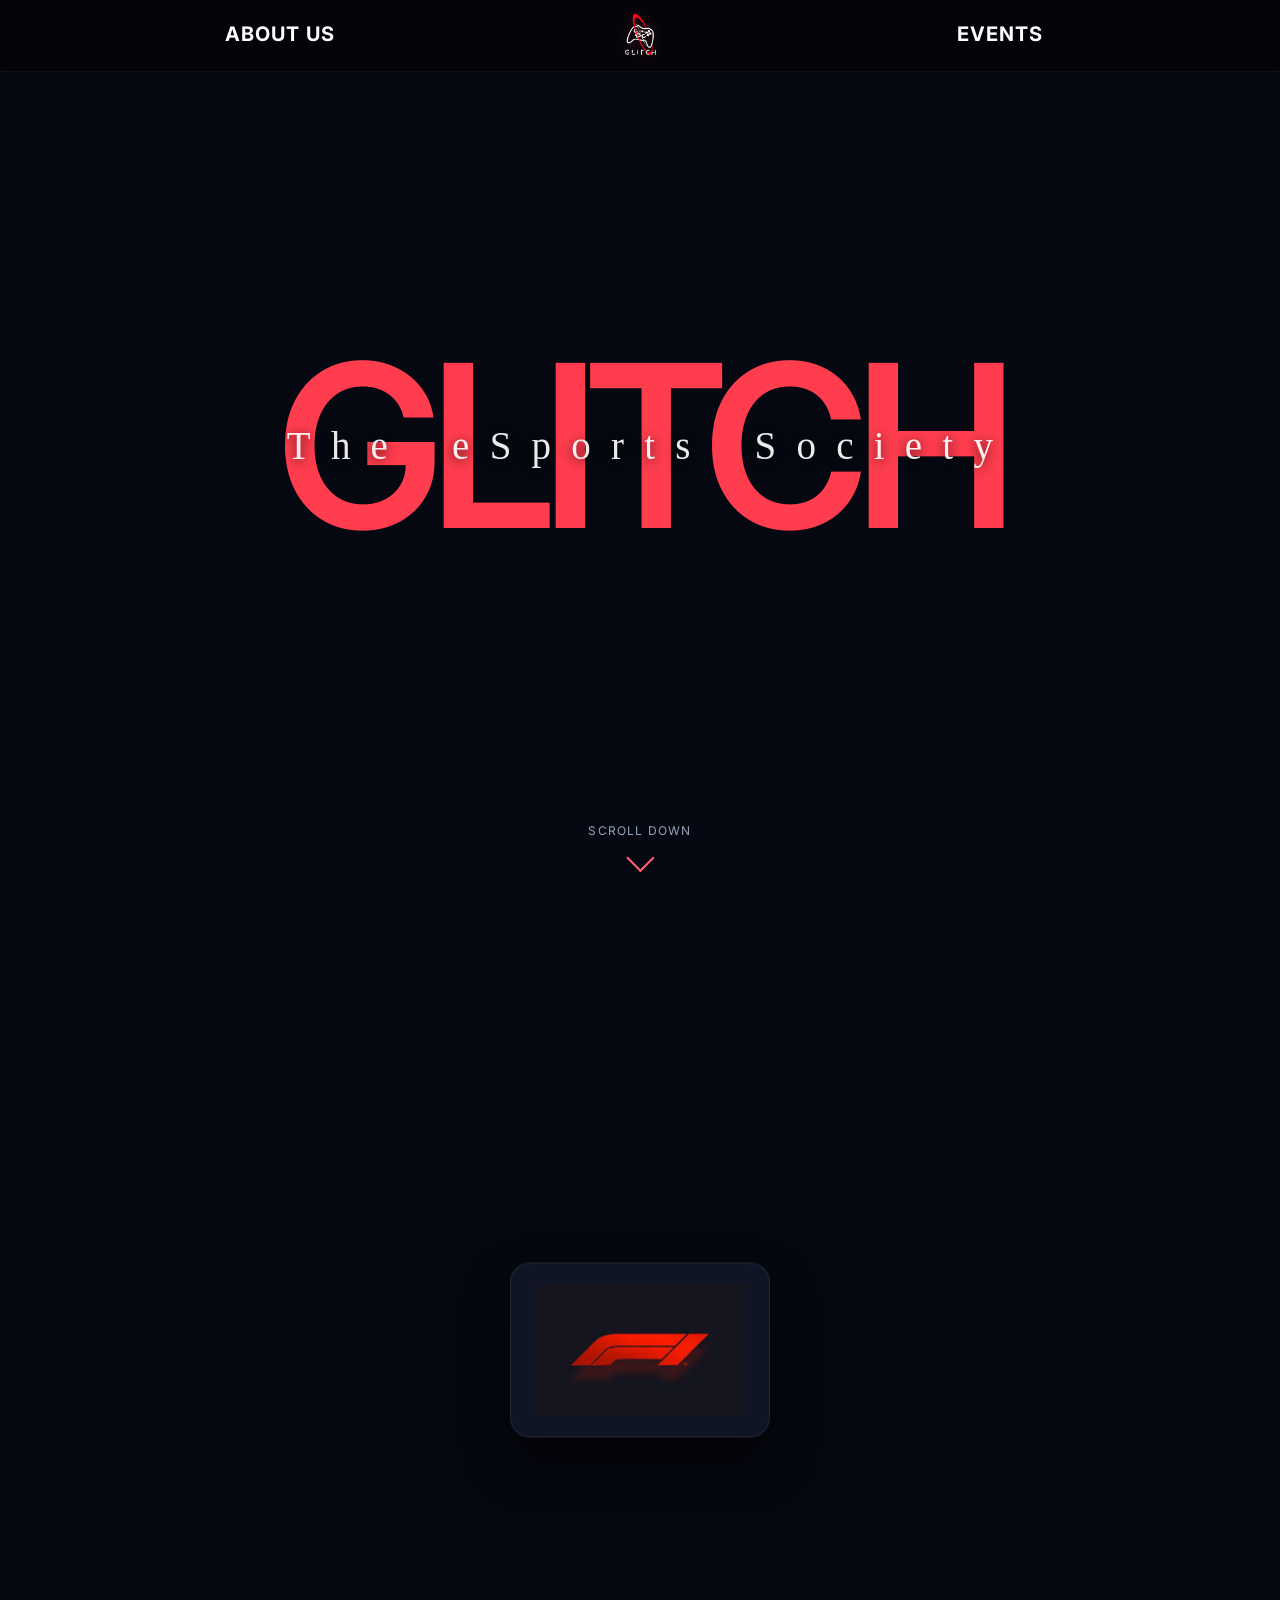
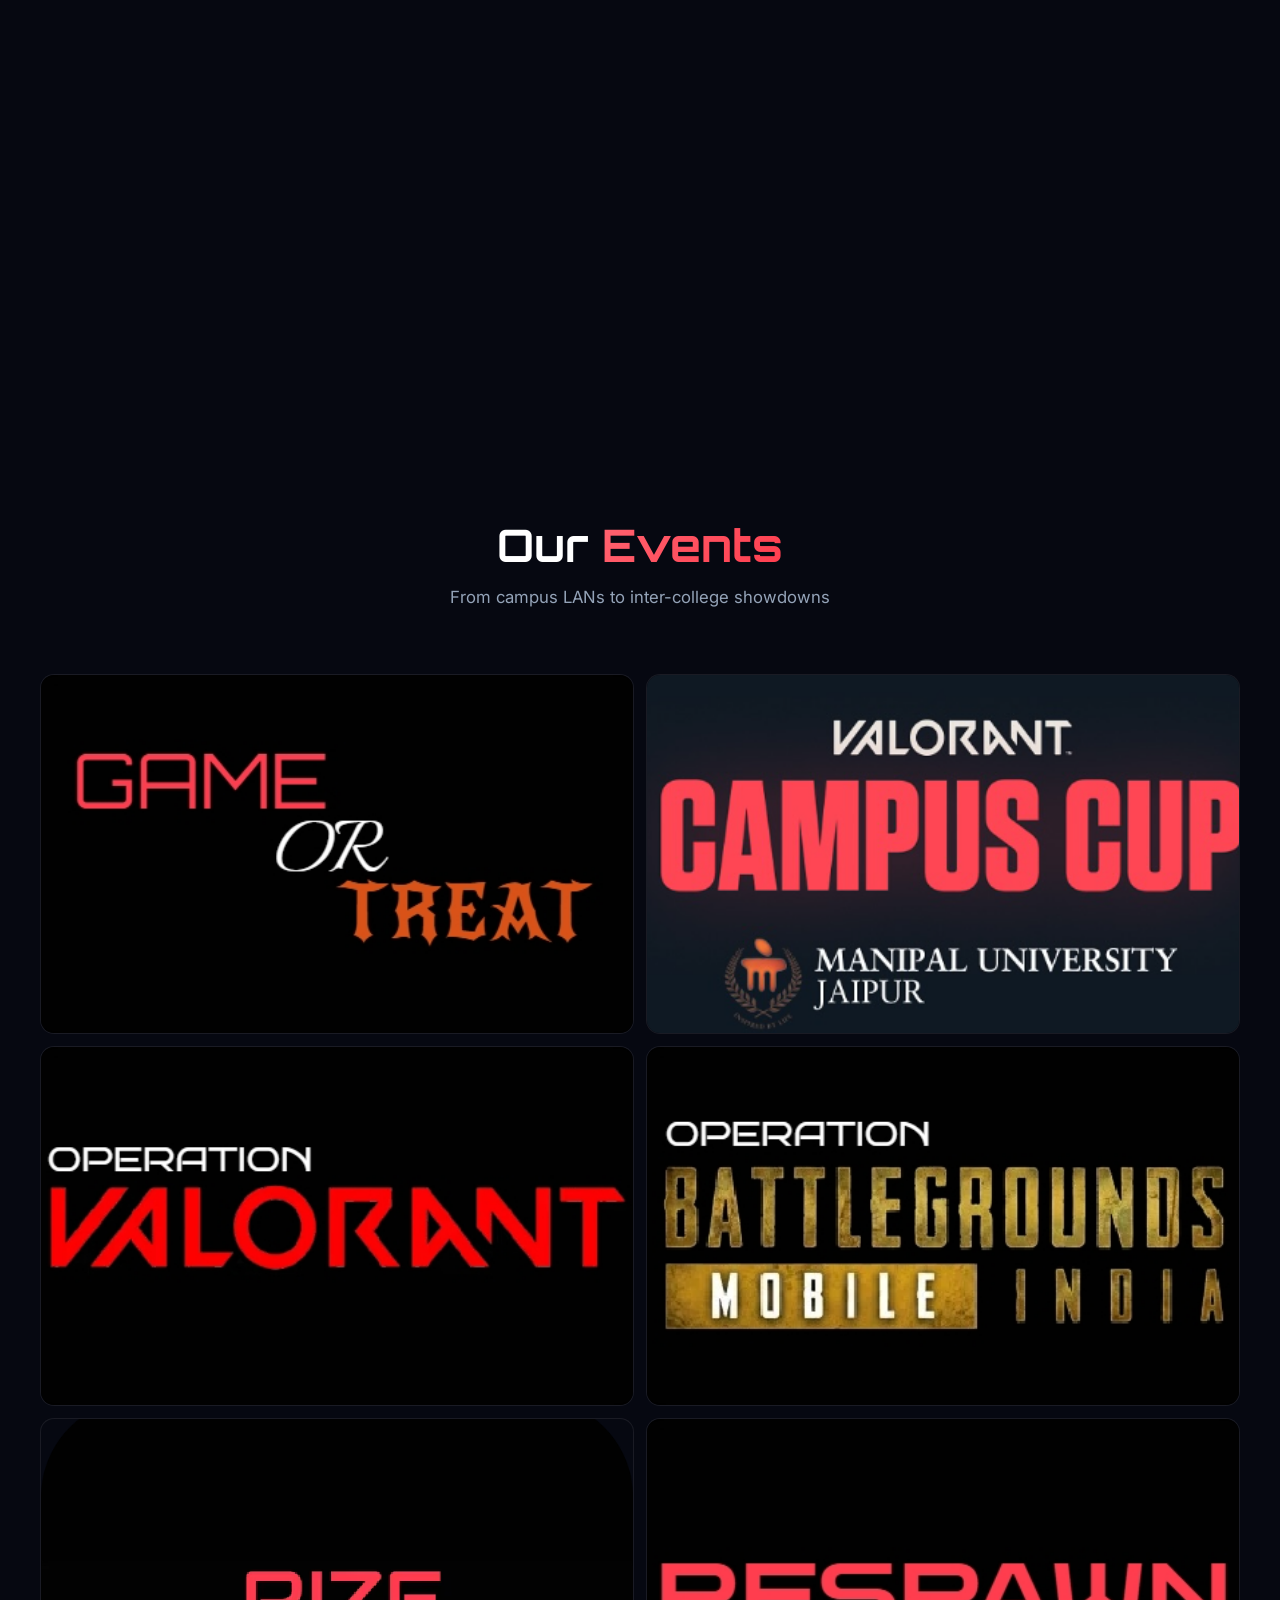
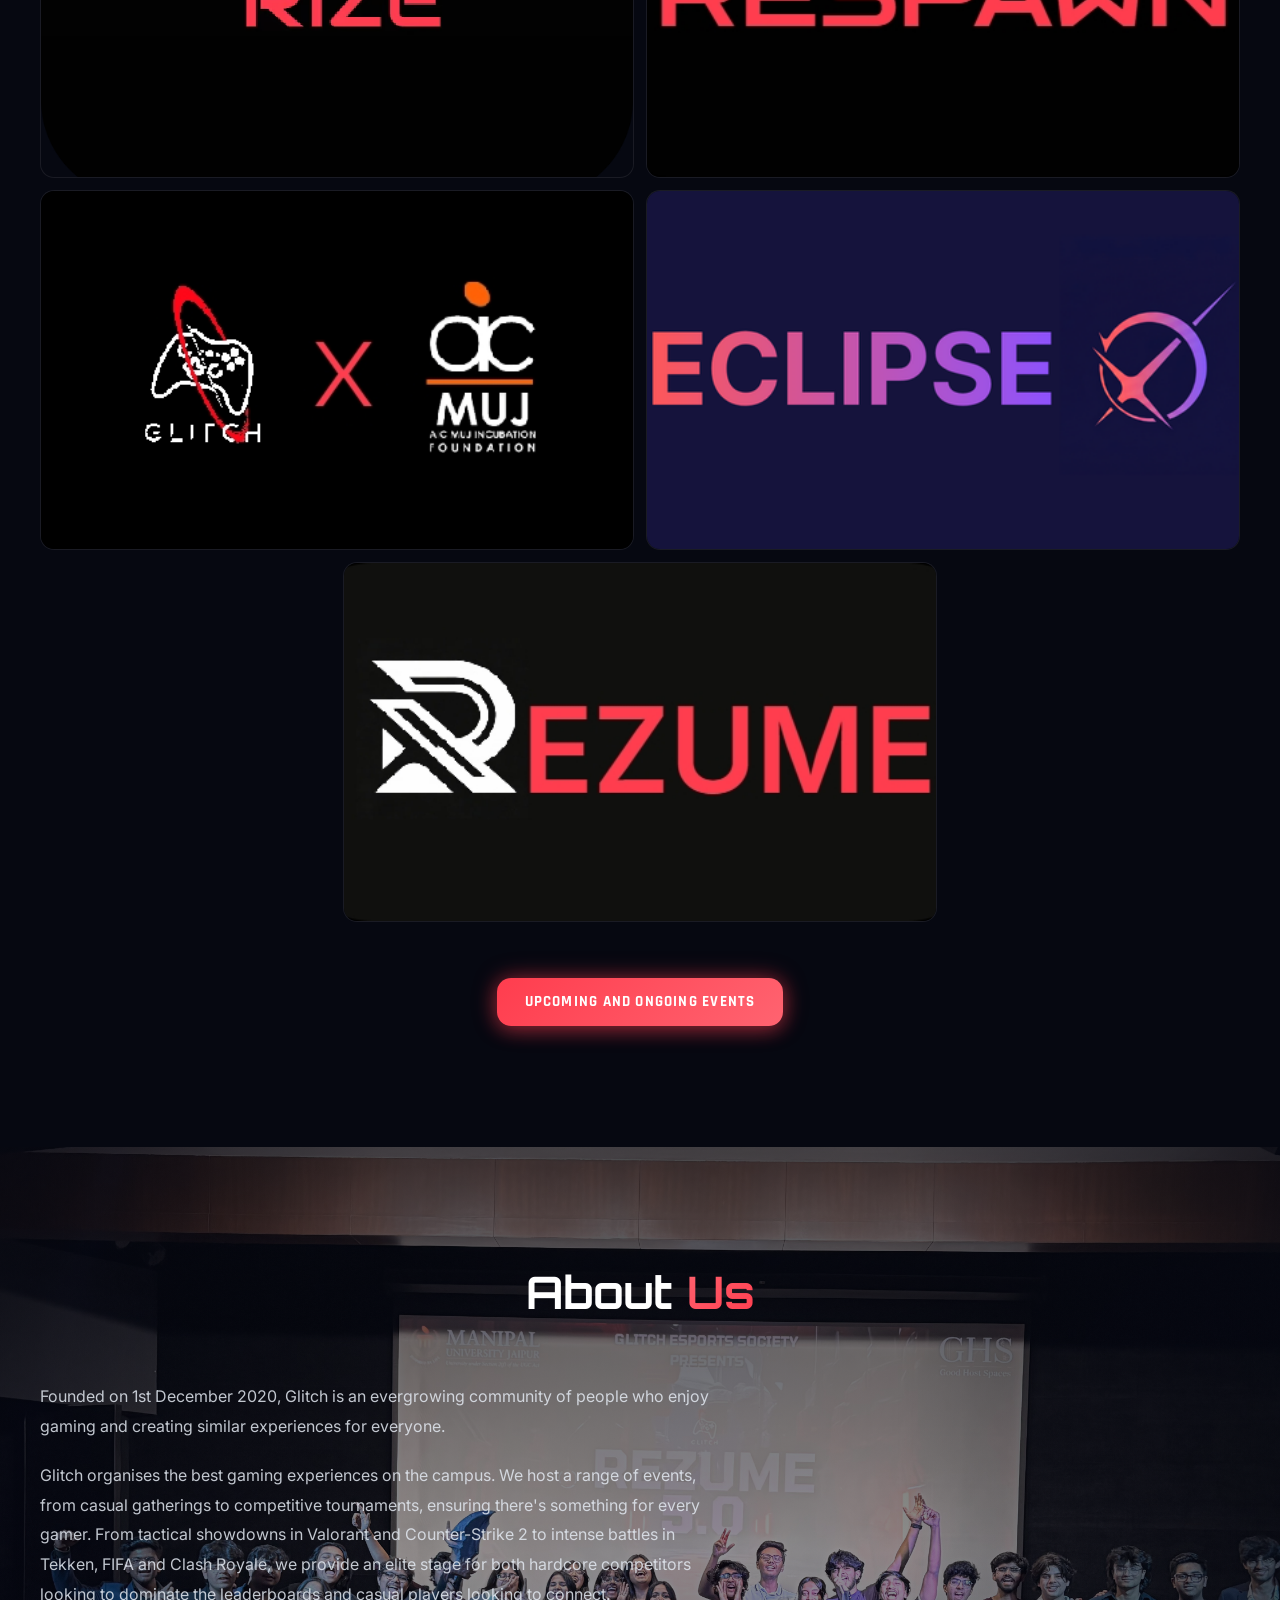
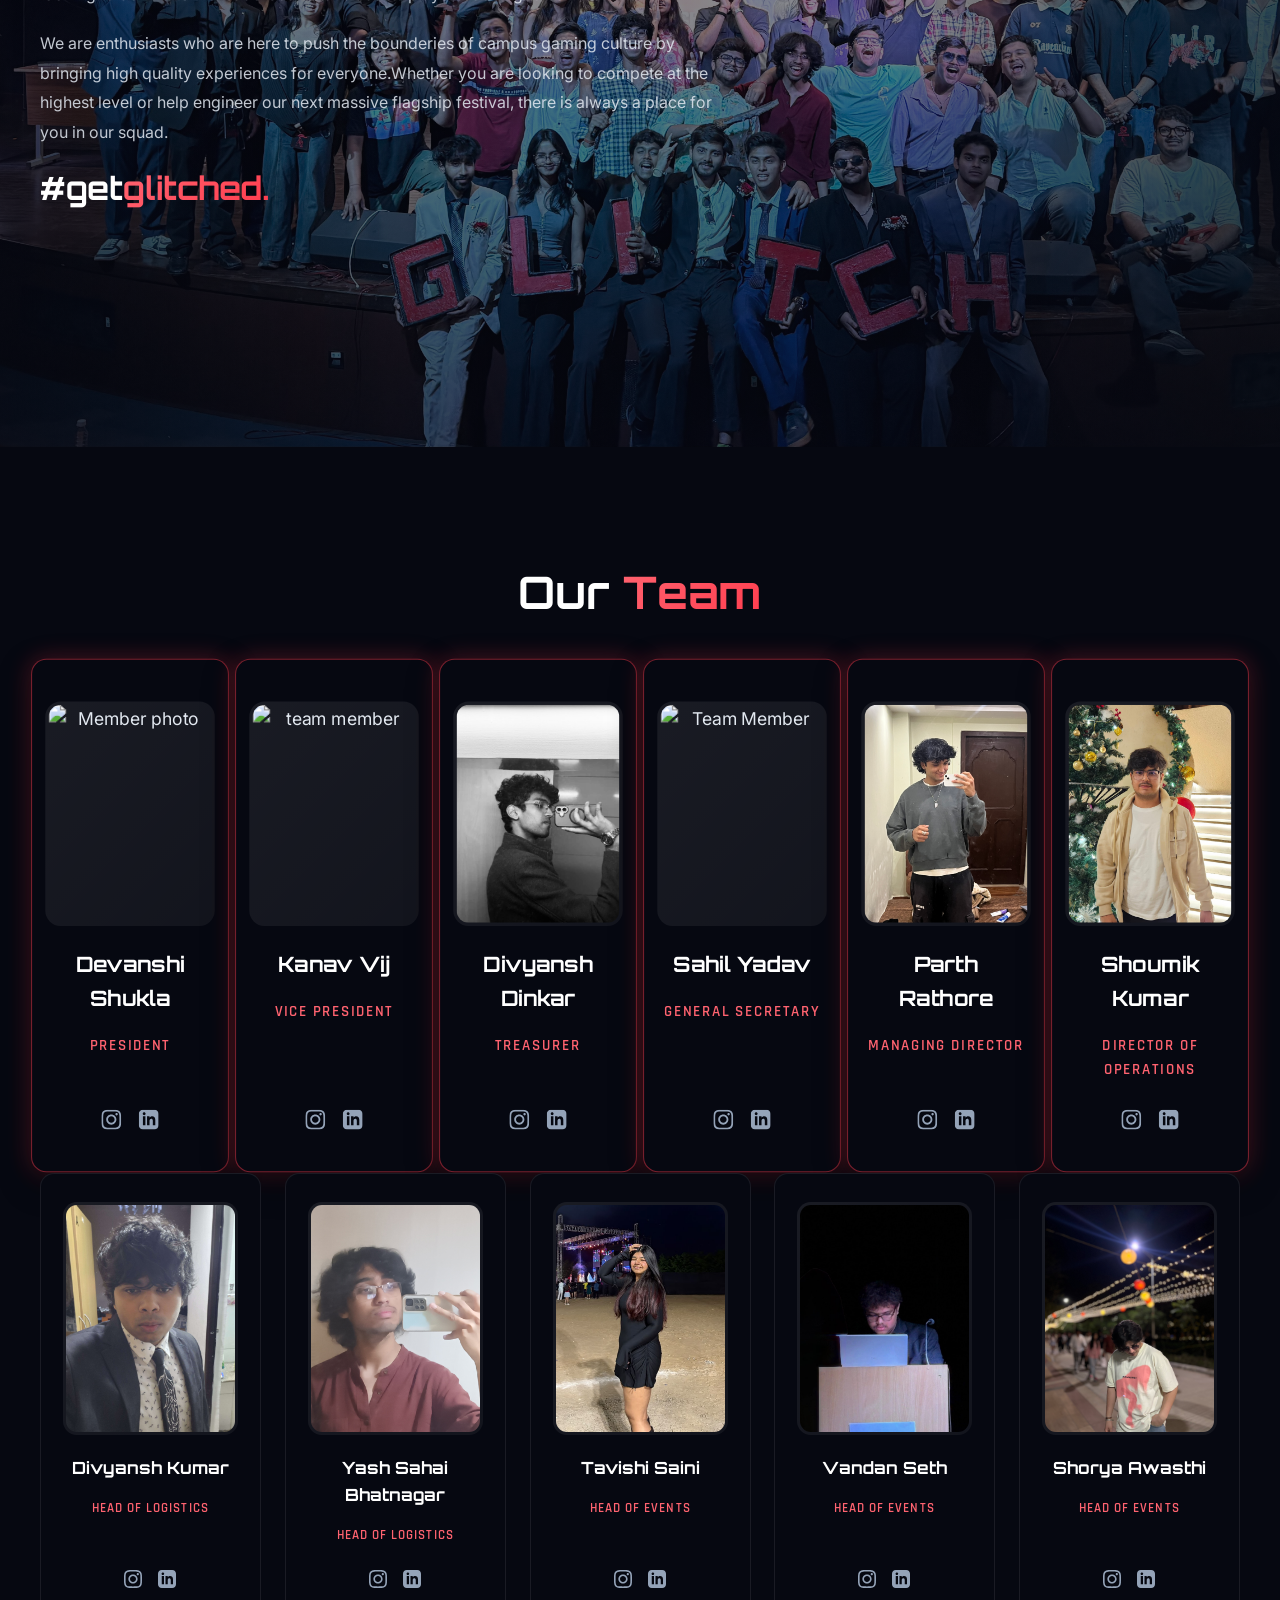
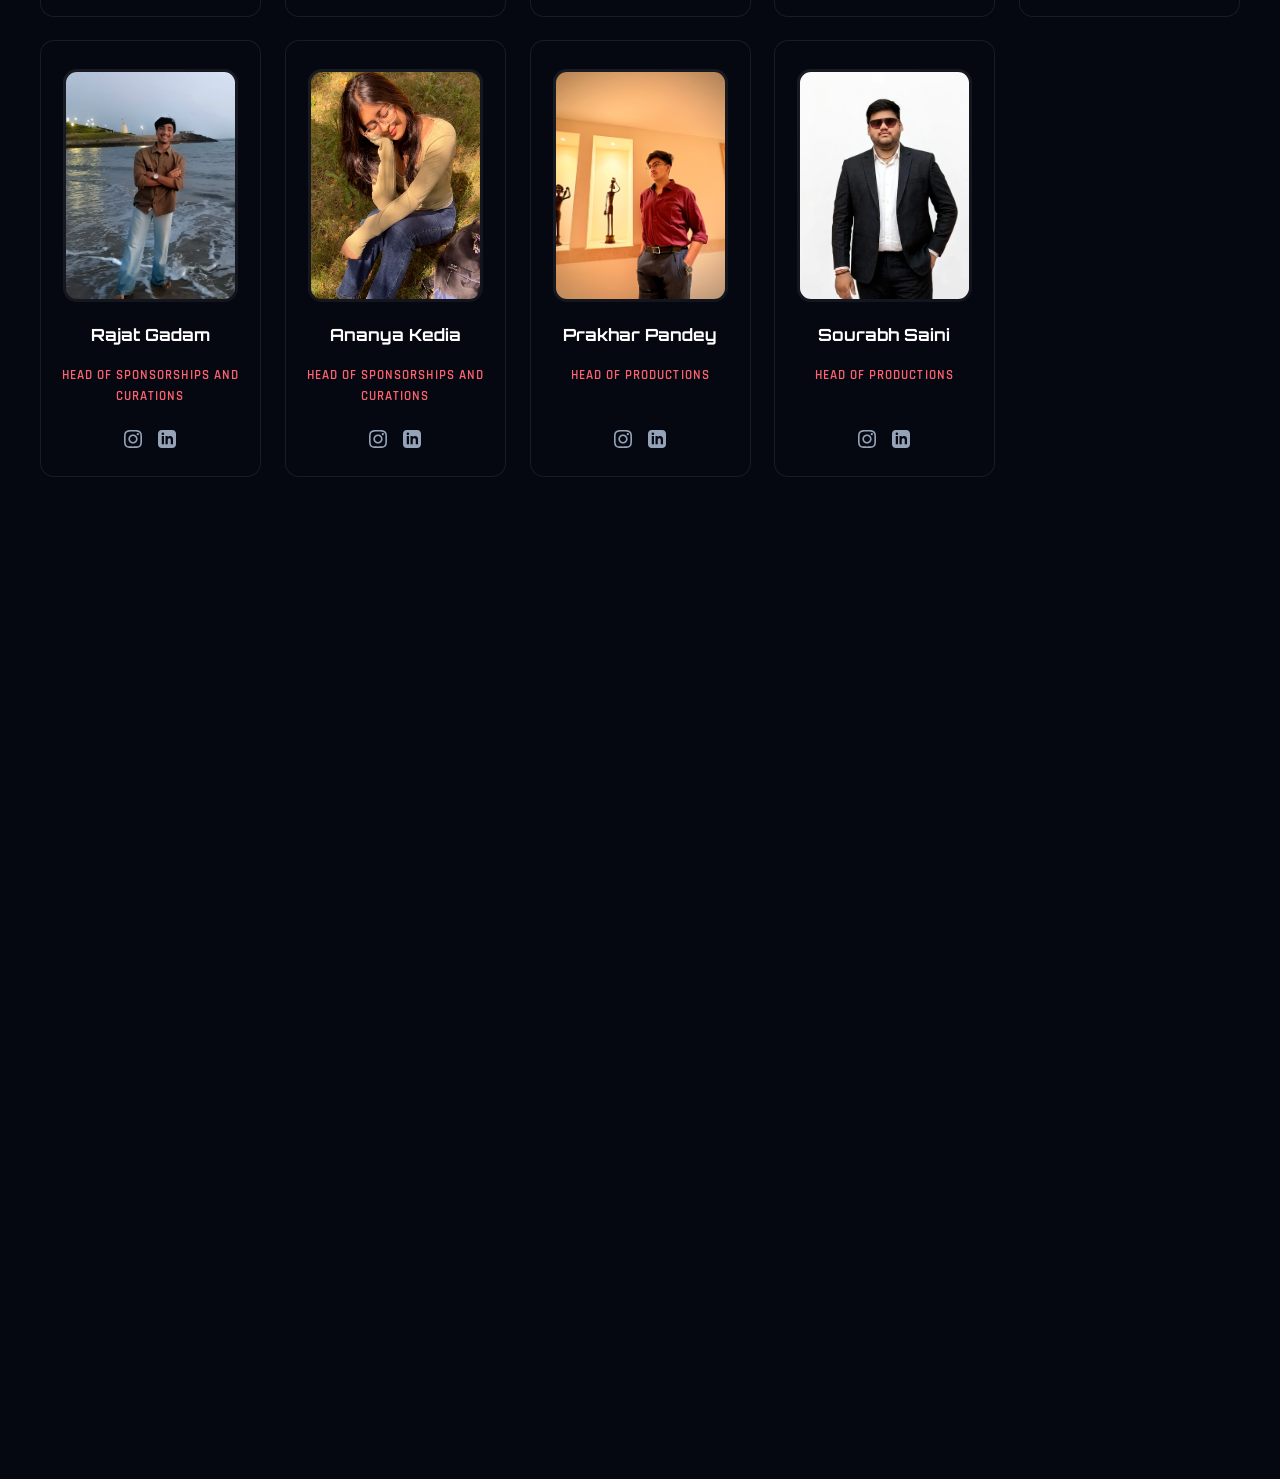
==== commit 609bd88a: "minor updates" ====
--- a/index.html
+++ b/index.html
@@ -173,7 +173,7 @@
         // true for comingsoon
         // false for event page
 
-        const isComingSoon = false;
+        const isComingSoon = true;
 
         if (isComingSoon) {
           document.getElementById('upcoming-khatka-btn').href = 'coming soon.html';
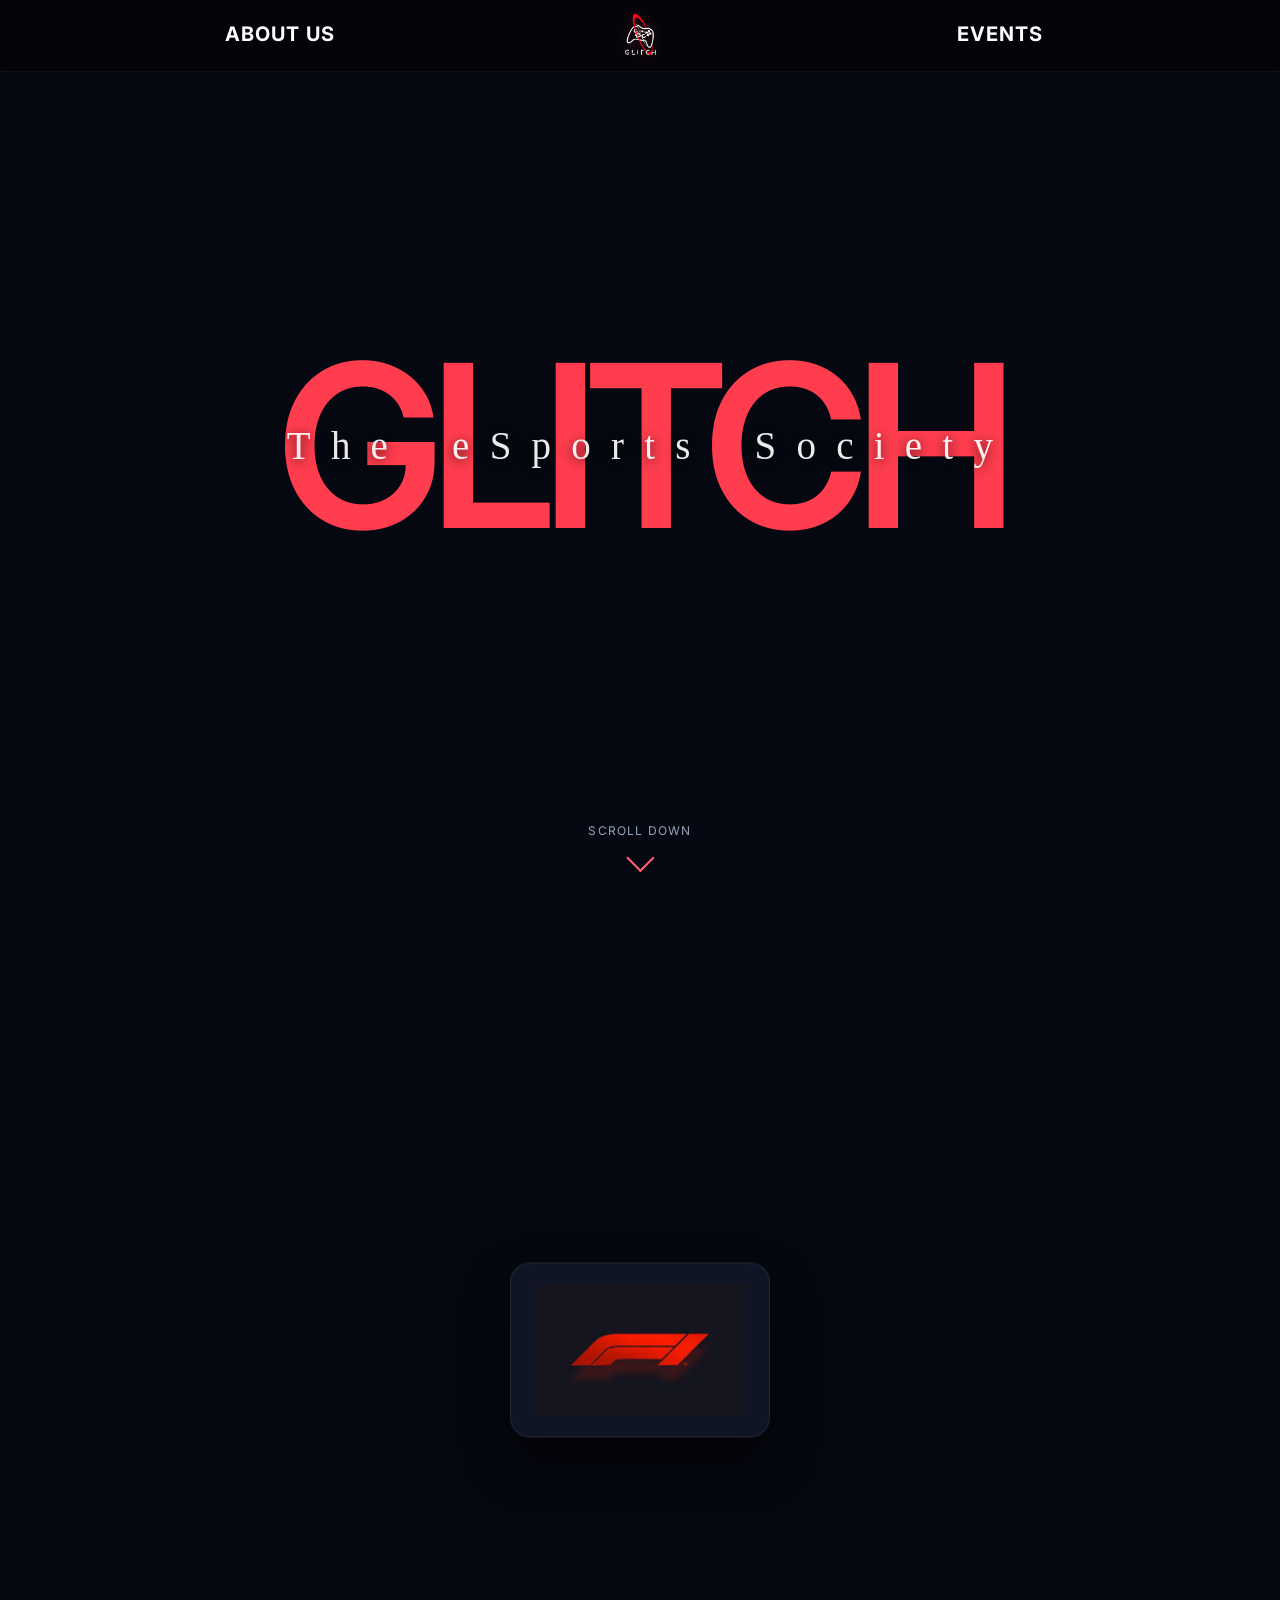
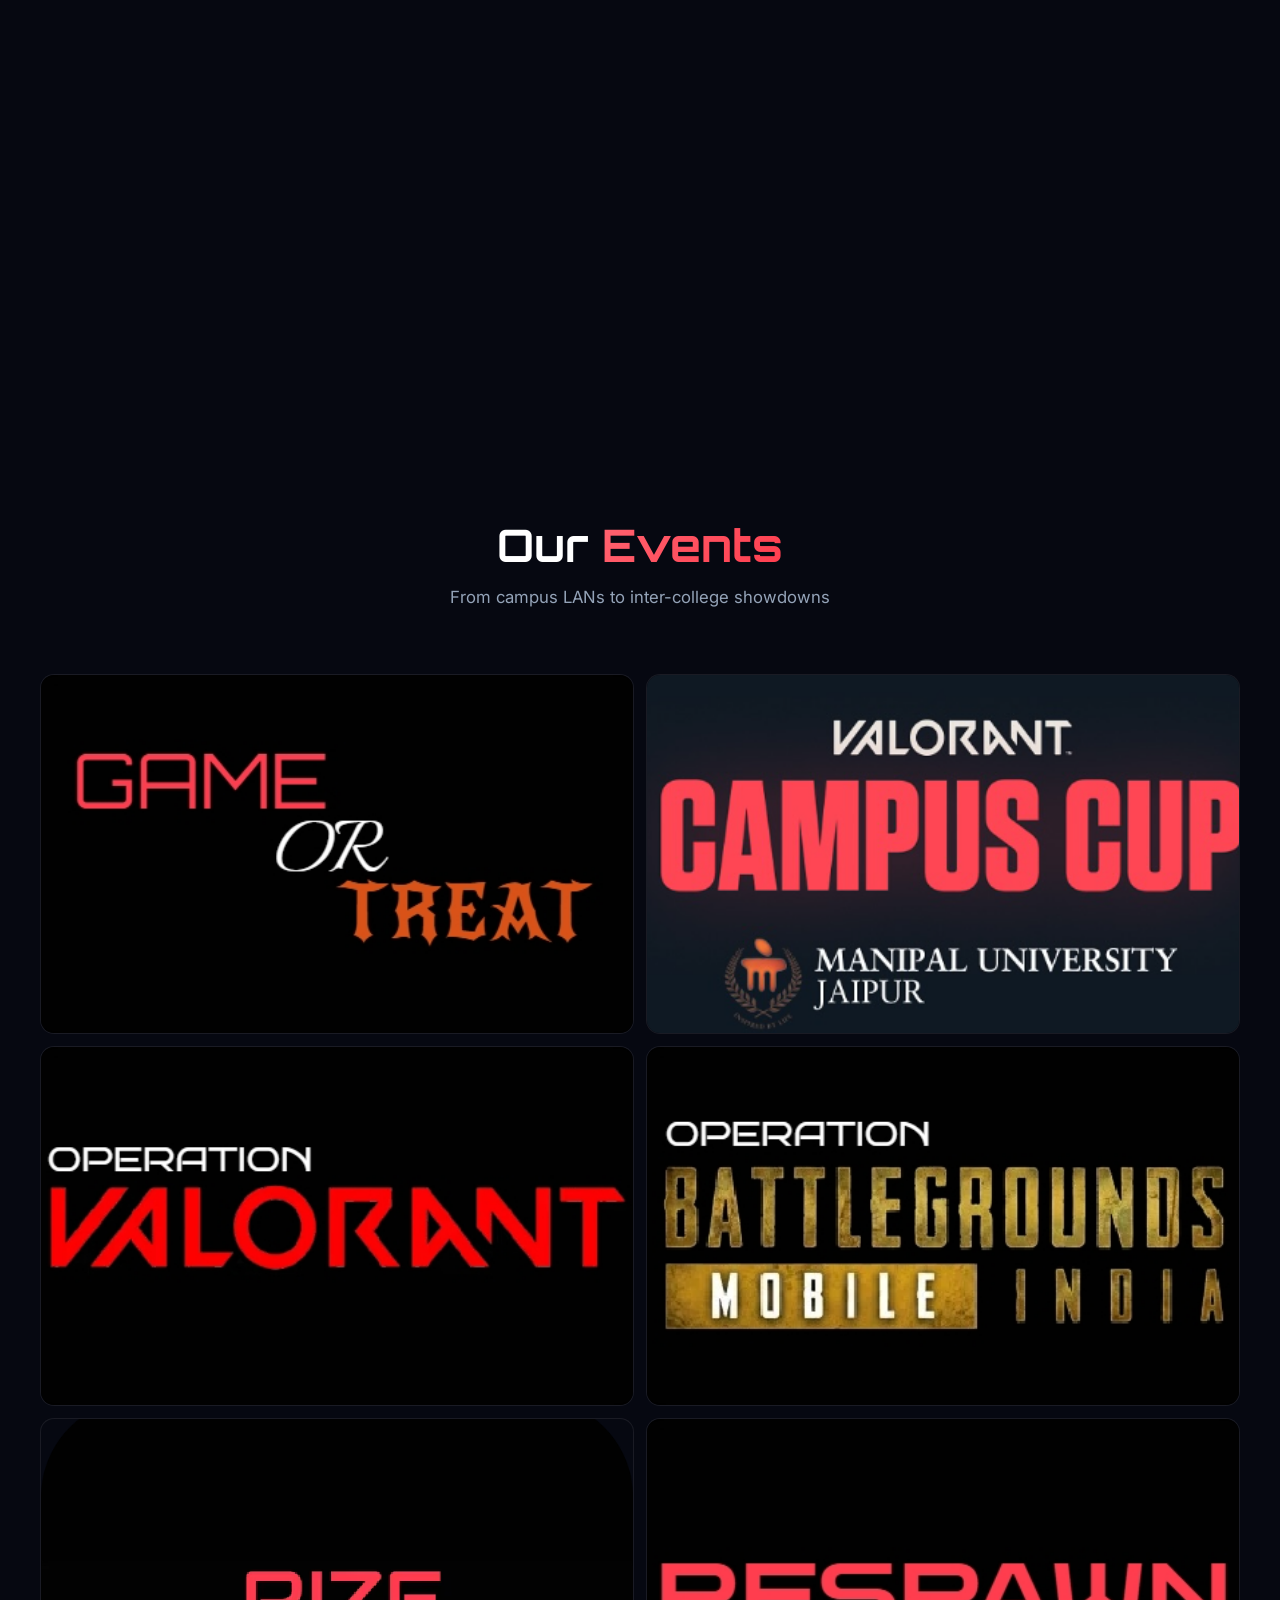
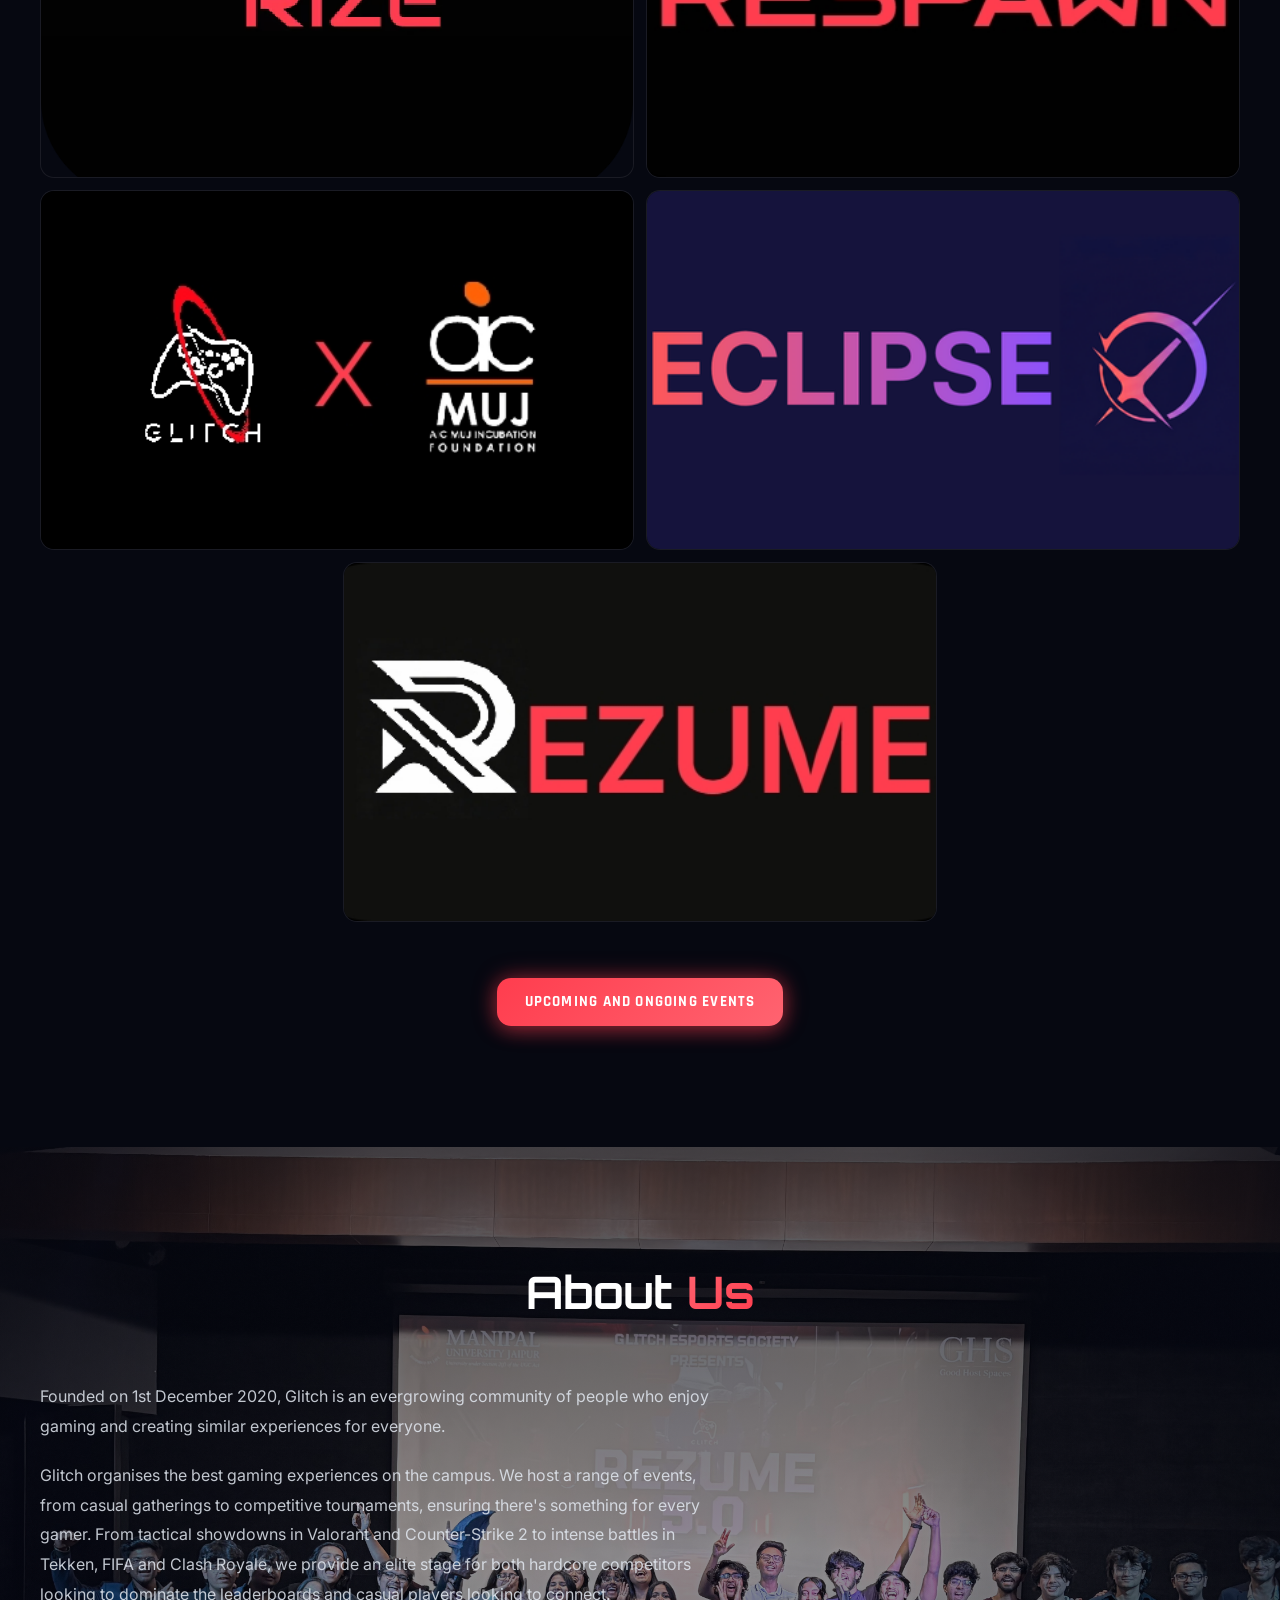
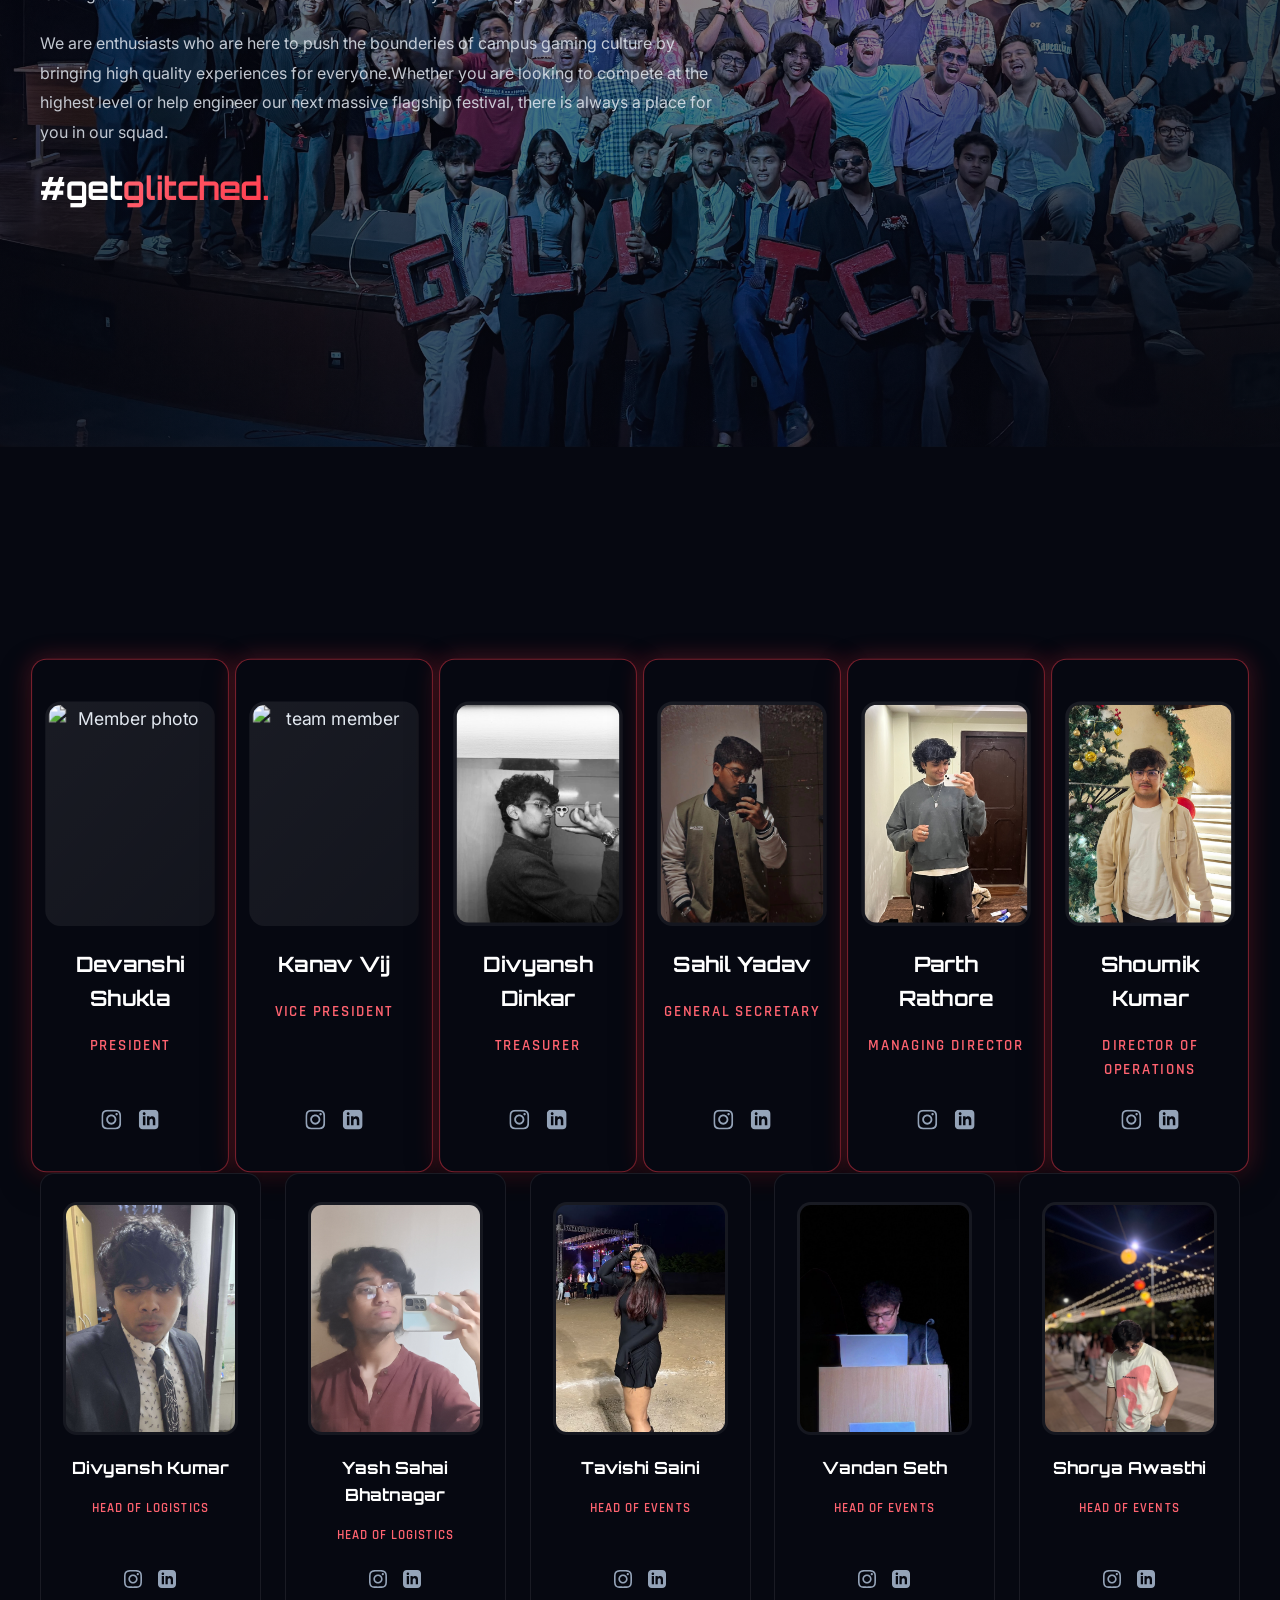
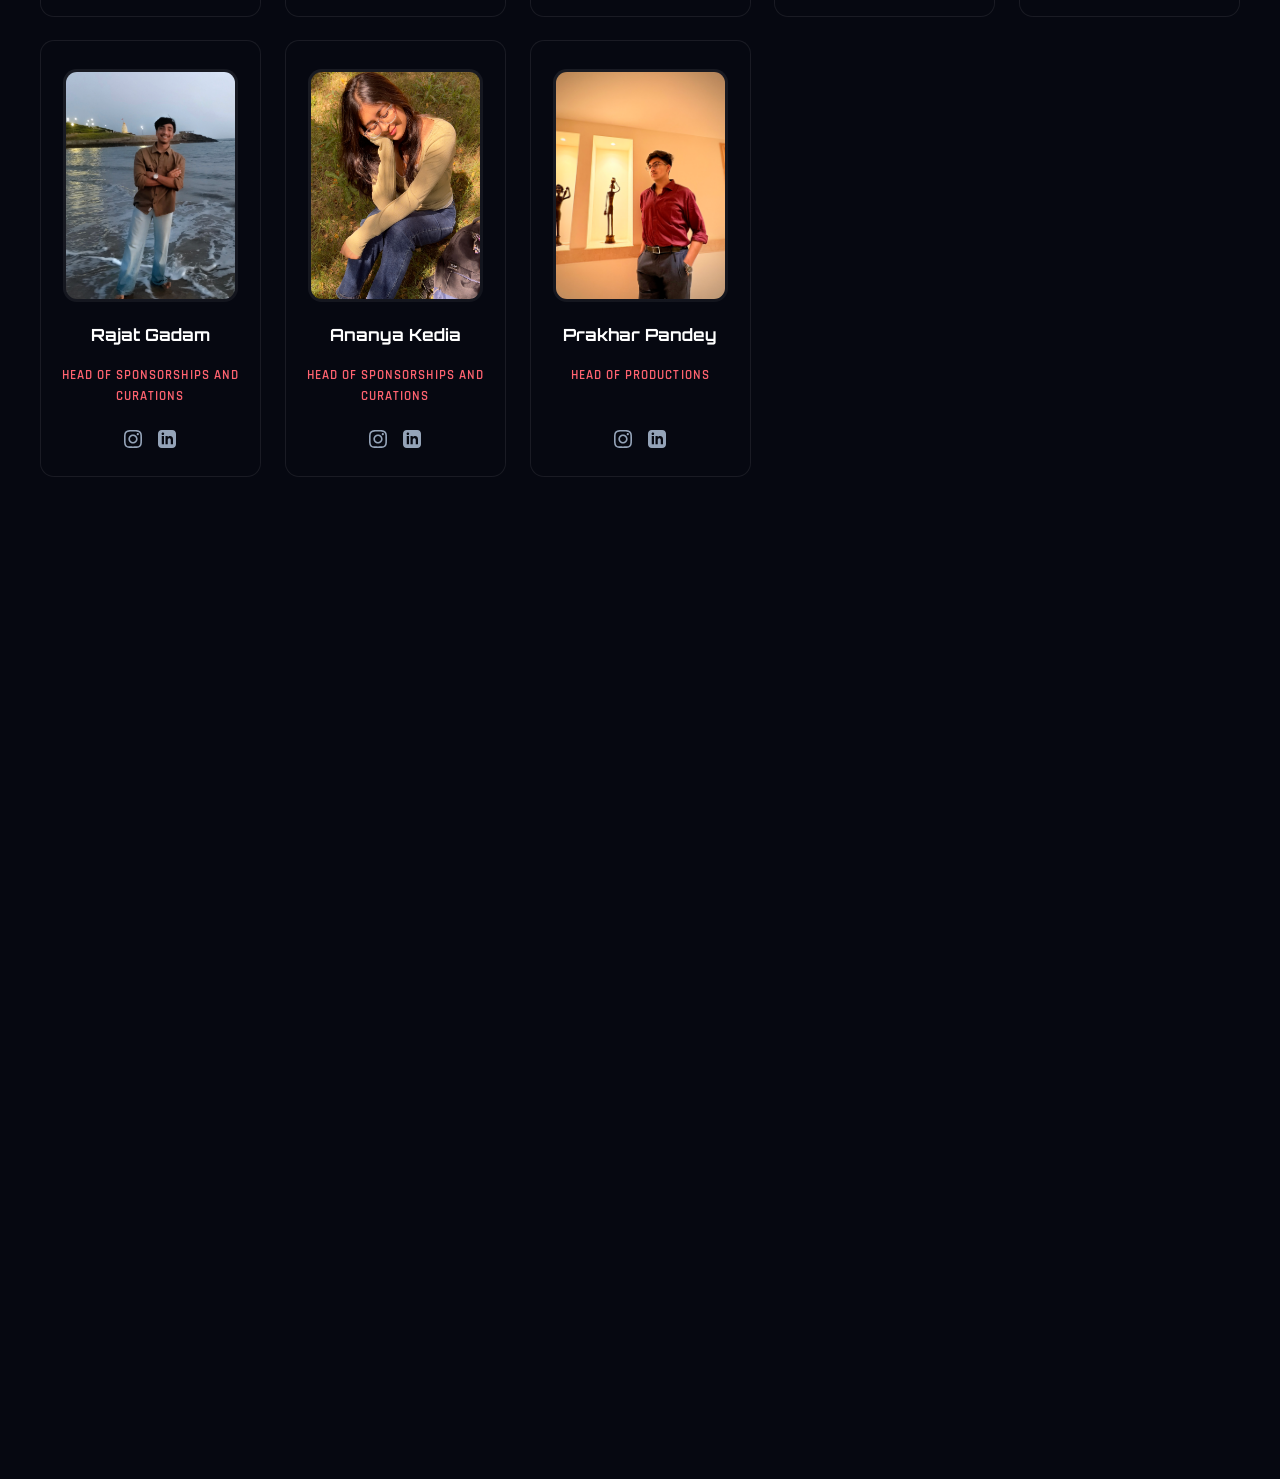
==== commit 708916b5: "Member updates" ====
--- a/index.html
+++ b/index.html
@@ -306,19 +306,21 @@
         <div class="team-card reveal">
           <div class="team-card-inner">
             <div class="team-avatar-wrap">
-              <img src="assets/test.jpg" alt="Team Member" class="team-avatar-img" />
+              <img src="assets/members/sahil.JPG" alt="Team Member" class="team-avatar-img" />
               <div class="team-avatar-glow"></div>
             </div>
             <h3 class="team-member-name">Sahil Yadav</h3>
             <p class="team-member-role">General Secretary</p>
             <div class="team-member-socials">
-              <a href="#" target="_blank" class="team-social-icon" aria-label="Instagram">
-                <svg width="18" height="18" viewBox="0 0 24 24" fill="currentColor">
-                  <path
-                    d="M12 2.163c3.204 0 3.584.012 4.85.07 3.252.148 4.771 1.691 4.919 4.919.058 1.265.069 1.645.069 4.849 0 3.205-.012 3.584-.069 4.849-.149 3.225-1.664 4.771-4.919 4.919-1.266.058-1.644.07-4.85.07-3.204 0-3.584-.012-4.849-.07-3.26-.149-4.771-1.699-4.919-4.92-.058-1.265-.07-1.644-.07-4.849 0-3.204.013-3.583.07-4.849.149-3.227 1.664-4.771 4.919-4.919 1.266-.057 1.645-.069 4.849-.069zm0-2.163c-3.259 0-3.667.014-4.947.072-4.358.2-6.78 2.618-6.98 6.98-.059 1.281-.073 1.689-.073 4.948 0 3.259.014 3.668.072 4.948.2 4.358 2.618 6.78 6.98 6.98 1.281.058 1.689.072 4.948.072 3.259 0 3.668-.014 4.948-.072 4.354-.2 6.782-2.618 6.979-6.98.059-1.28.073-1.689.073-4.948 0-3.259-.014-3.667-.072-4.947-.196-4.354-2.617-6.78-6.979-6.98-1.281-.059-1.69-.073-4.949-.073zm0 5.838c-3.403 0-6.162 2.759-6.162 6.162s2.759 6.163 6.162 6.163 6.162-2.759 6.162-6.163c0-3.403-2.759-6.162-6.162-6.162zm0 10.162c-2.209 0-4-1.79-4-4 0-2.209 1.791-4 4-4s4 1.791 4 4c0 2.21-1.791 4-4 4zm6.406-11.845c-.796 0-1.441.645-1.441 1.44s.645 1.44 1.441 1.44c.795 0 1.439-.645 1.439-1.44s-.644-1.44-1.439-1.44z" />
-                </svg>
-              </a>
-              <a href="#" target="_blank" class="team-social-icon" aria-label="LinkedIn">
+              <a href="https://www.instagram.com/ydv.sahil101?igsh=OWN3bjU4eWg3dnU4&utm_source=qr" target="_blank"
+                class="team-social-icon" aria-label="Instagram">
+                <svg width="18" height="18" viewBox="0 0 24 24" fill="currentColor">
+                  <path
+                    d="M12 2.163c3.204 0 3.584.012 4.85.07 3.252.148 4.771 1.691 4.919 4.919.058 1.265.069 1.645.069 4.849 0 3.205-.012 3.584-.069 4.849-.149 3.225-1.664 4.771-4.919 4.919-1.266.058-1.644.07-4.85.07-3.204 0-3.584-.012-4.849-.07-3.26-.149-4.771-1.699-4.919-4.92-.058-1.265-.07-1.644-.07-4.849 0-3.204.013-3.583.07-4.849.149-3.227 1.664-4.771 4.919-4.919 1.266-.057 1.645-.069 4.849-.069zm0-2.163c-3.259 0-3.667.014-4.947.072-4.358.2-6.78 2.618-6.98 6.98-.059 1.281-.073 1.689-.073 4.948 0 3.259.014 3.668.072 4.948.2 4.358 2.618 6.78 6.98 6.98 1.281.058 1.689.072 4.948.072 3.259 0 3.668-.014 4.948-.072 4.354-.2 6.782-2.618 6.979-6.98.059-1.28.073-1.689.073-4.948 0-3.259-.014-3.667-.072-4.947-.196-4.354-2.617-6.78-6.979-6.98-1.281-.059-1.69-.073-4.949-.073zm0 5.838c-3.403 0-6.162 2.759-6.162 6.162s2.759 6.163 6.162 6.163 6.162-2.759 6.162-6.163c0-3.403-2.759-6.162-6.162-6.162zm0 10.162c-2.209 0-4-1.79-4-4 0-2.209 1.791-4 4-4s4 1.791 4 4c0 2.21-1.791 4-4 4zm6.406-11.845c-.796 0-1.441.645-1.441 1.44s.645 1.44 1.441 1.44c.795 0 1.439-.645 1.439-1.44s-.644-1.44-1.439-1.44z" />
+                </svg>
+              </a>
+              <a href="https://www.linkedin.com/in/sahil-yadav-91529334a?utm_source=share_via&utm_content=profile&utm_medium=member_ios"
+                target="_blank" class="team-social-icon" aria-label="LinkedIn">
                 <svg width="18" height="18" viewBox="0 0 24 24" fill="currentColor">
                   <path
                     d="M19 0h-14c-2.761 0-5 2.239-5 5v14c0 2.761 2.239 5 5 5h14c2.762 0 5-2.239 5-5v-14c0-2.761-2.238-5-5-5zm-11 19h-3v-11h3v11zm-1.5-12.268c-.966 0-1.75-.779-1.75-1.75s.784-1.75 1.75-1.75 1.75.779 1.75 1.75-.784 1.75-1.75 1.75zm13.5 12.268h-3v-5.604c0-3.368-4-3.113-4 0v5.604h-3v-11h3v1.765c1.396-2.586 7-2.777 7 2.476v6.759z" />
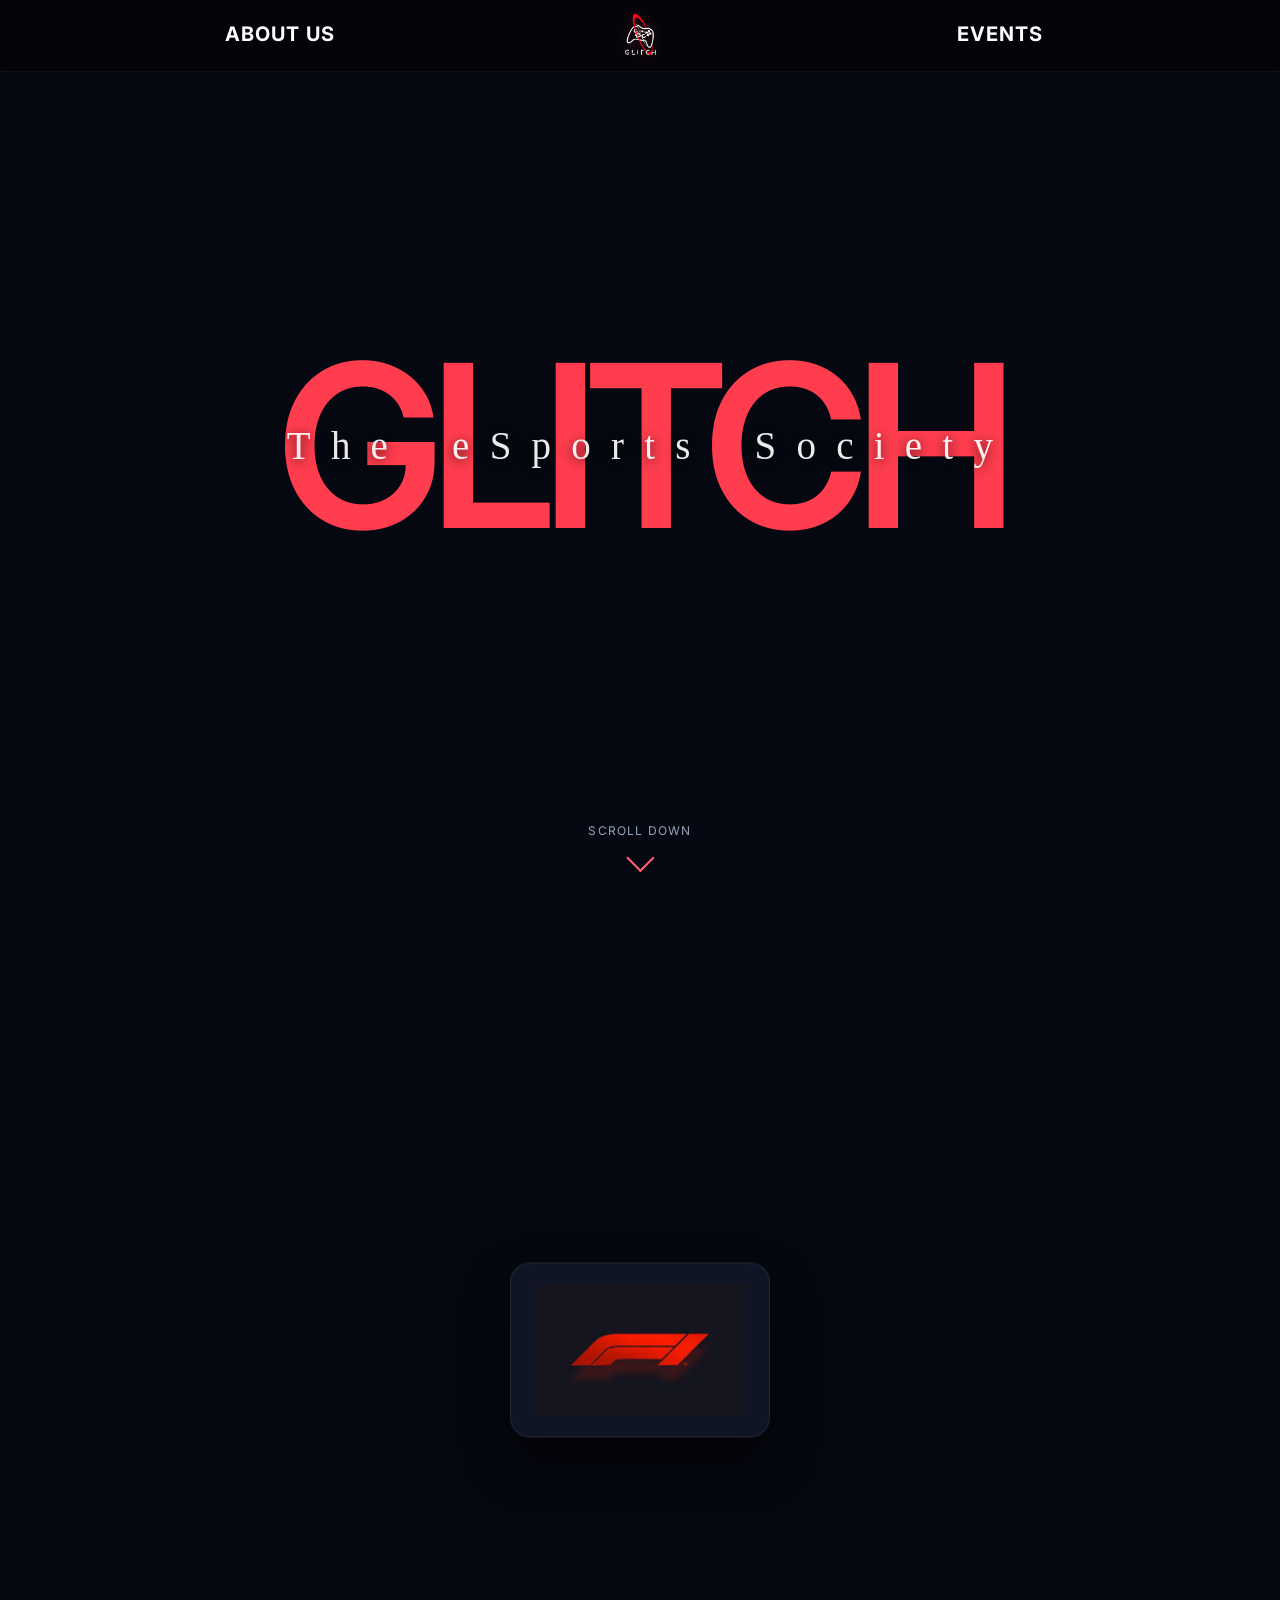
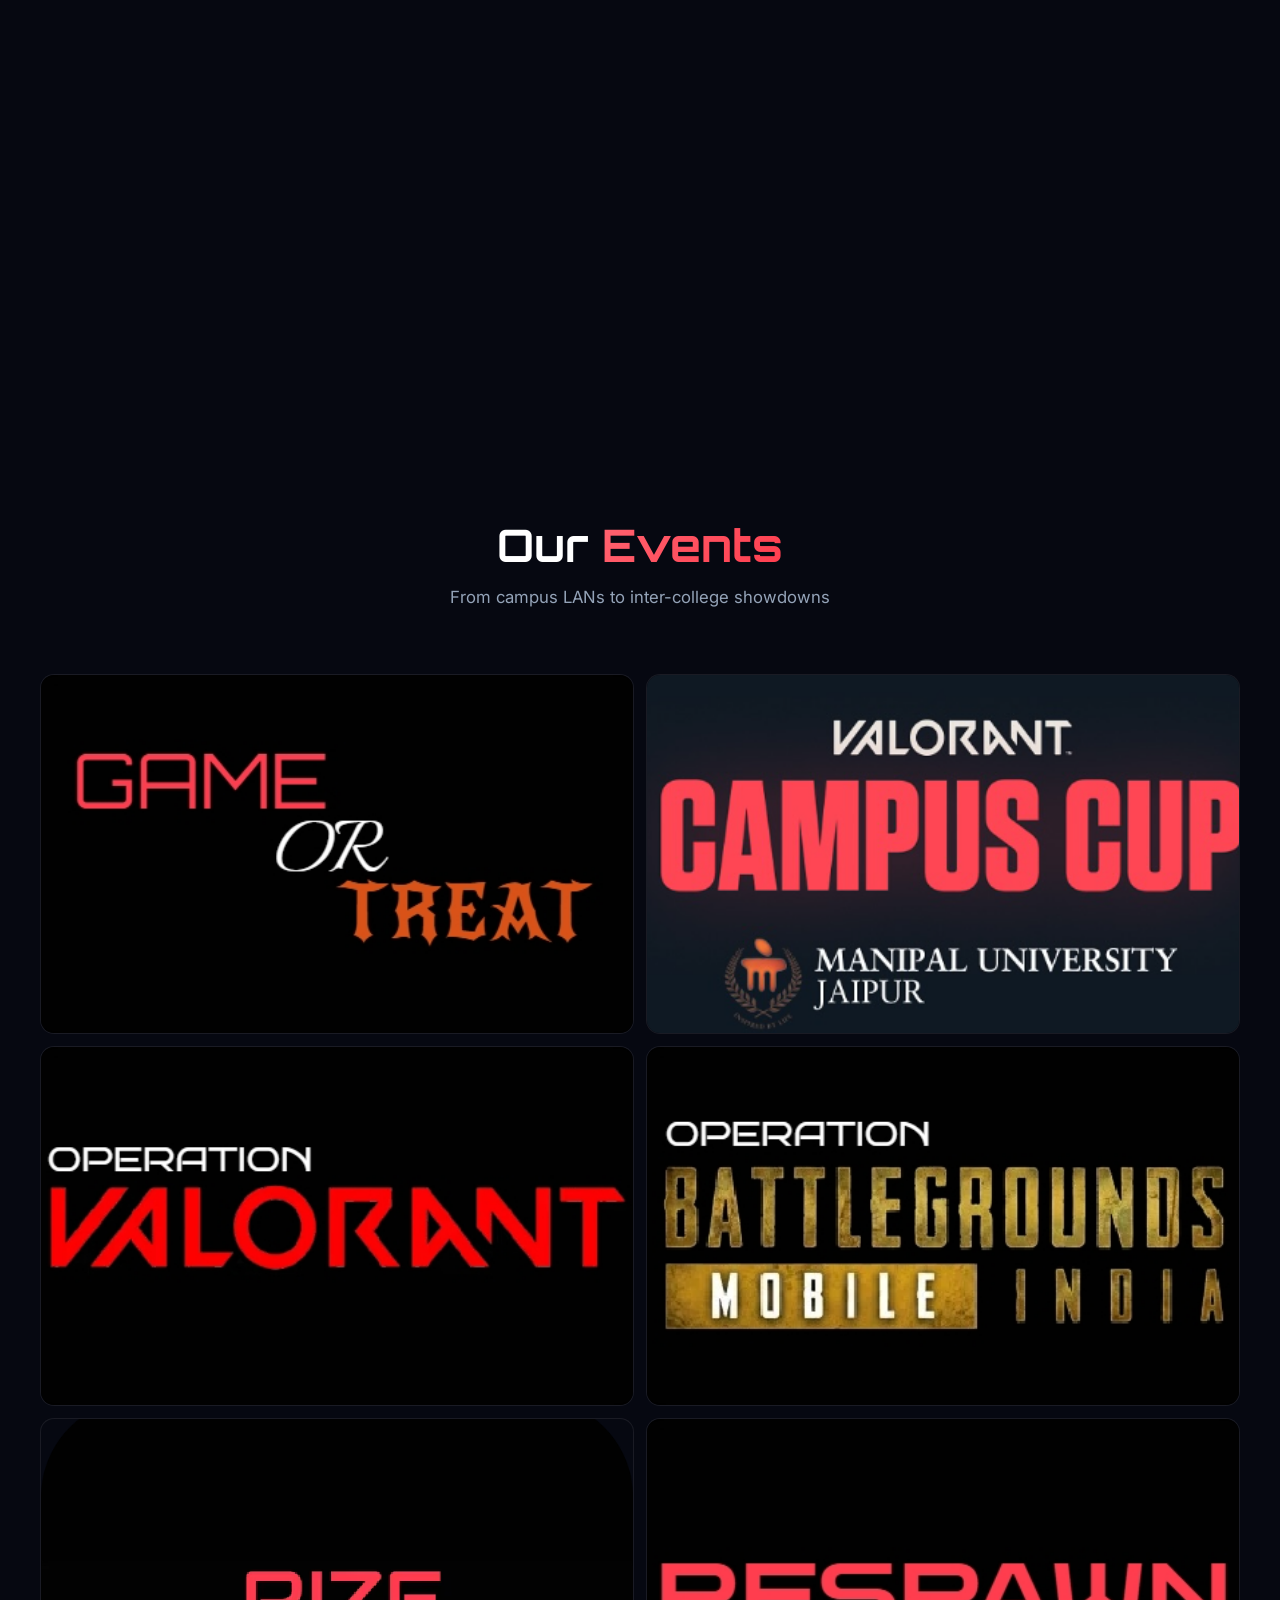
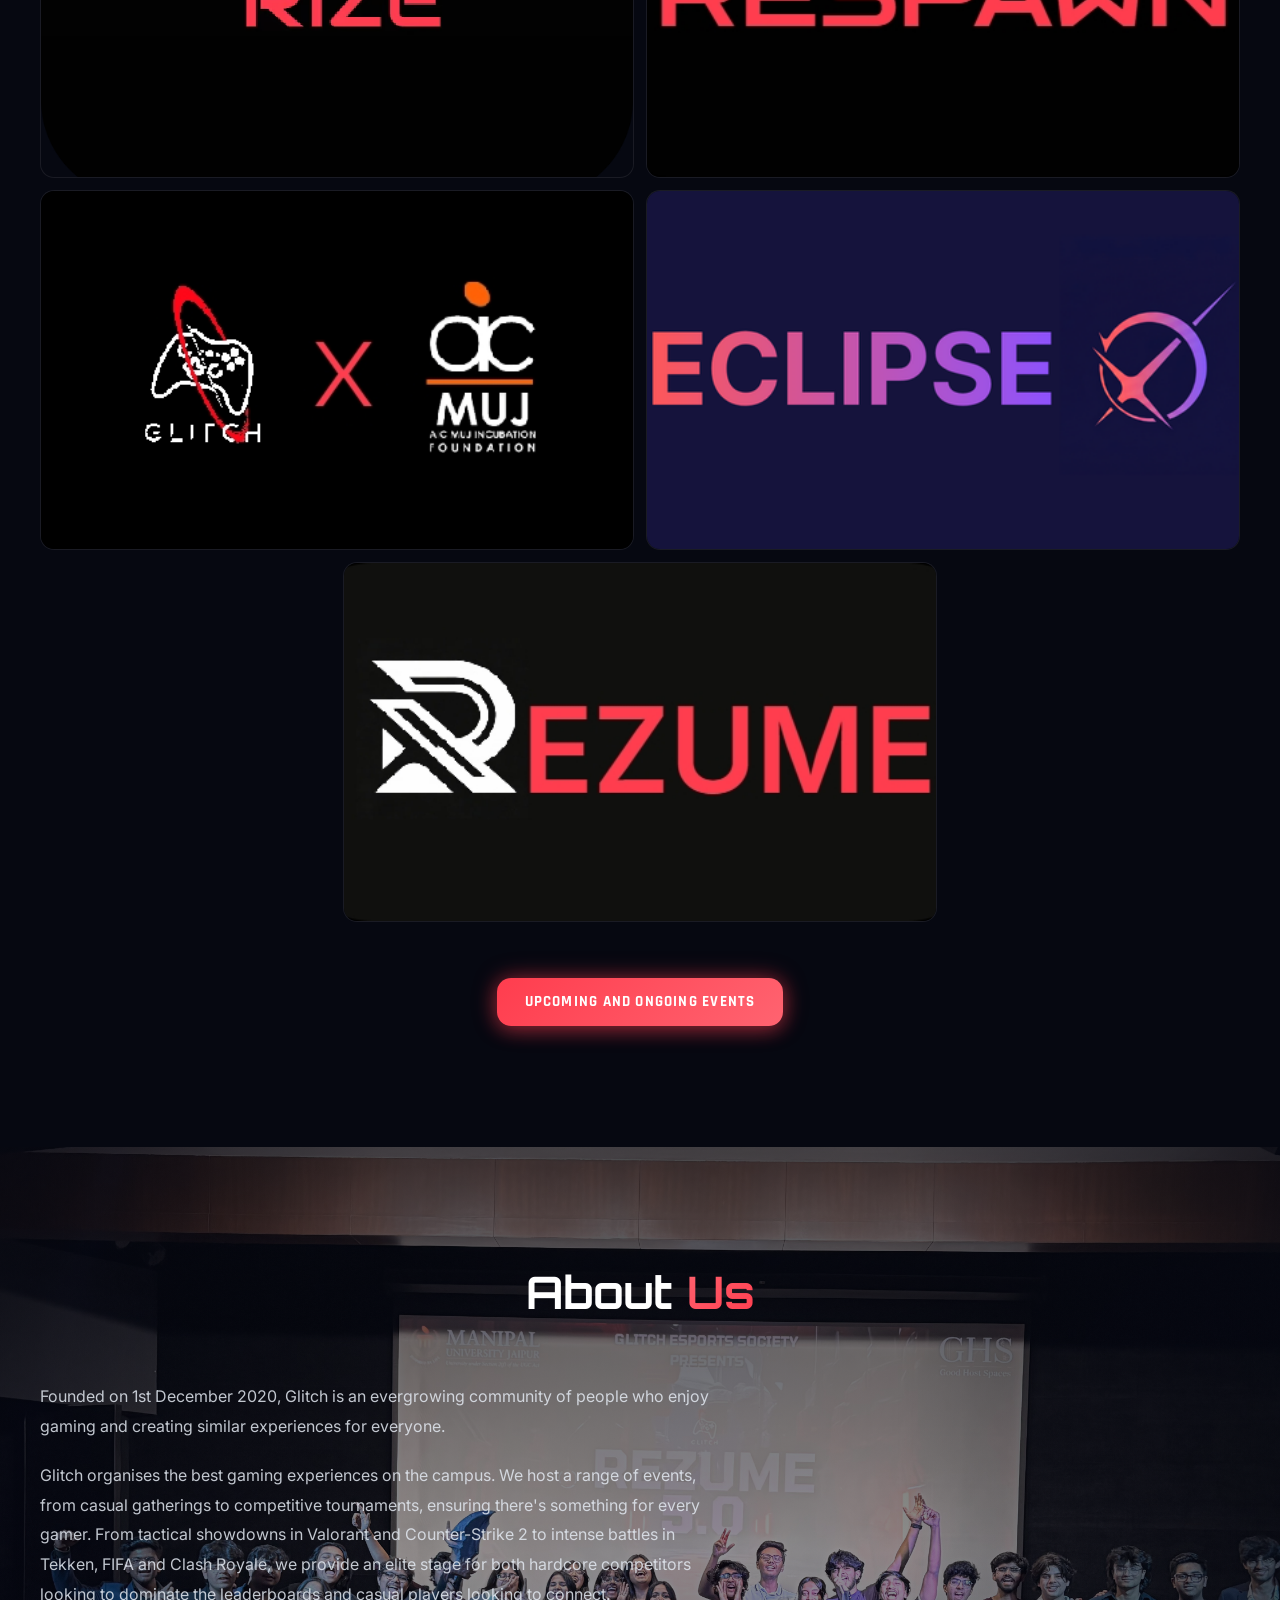
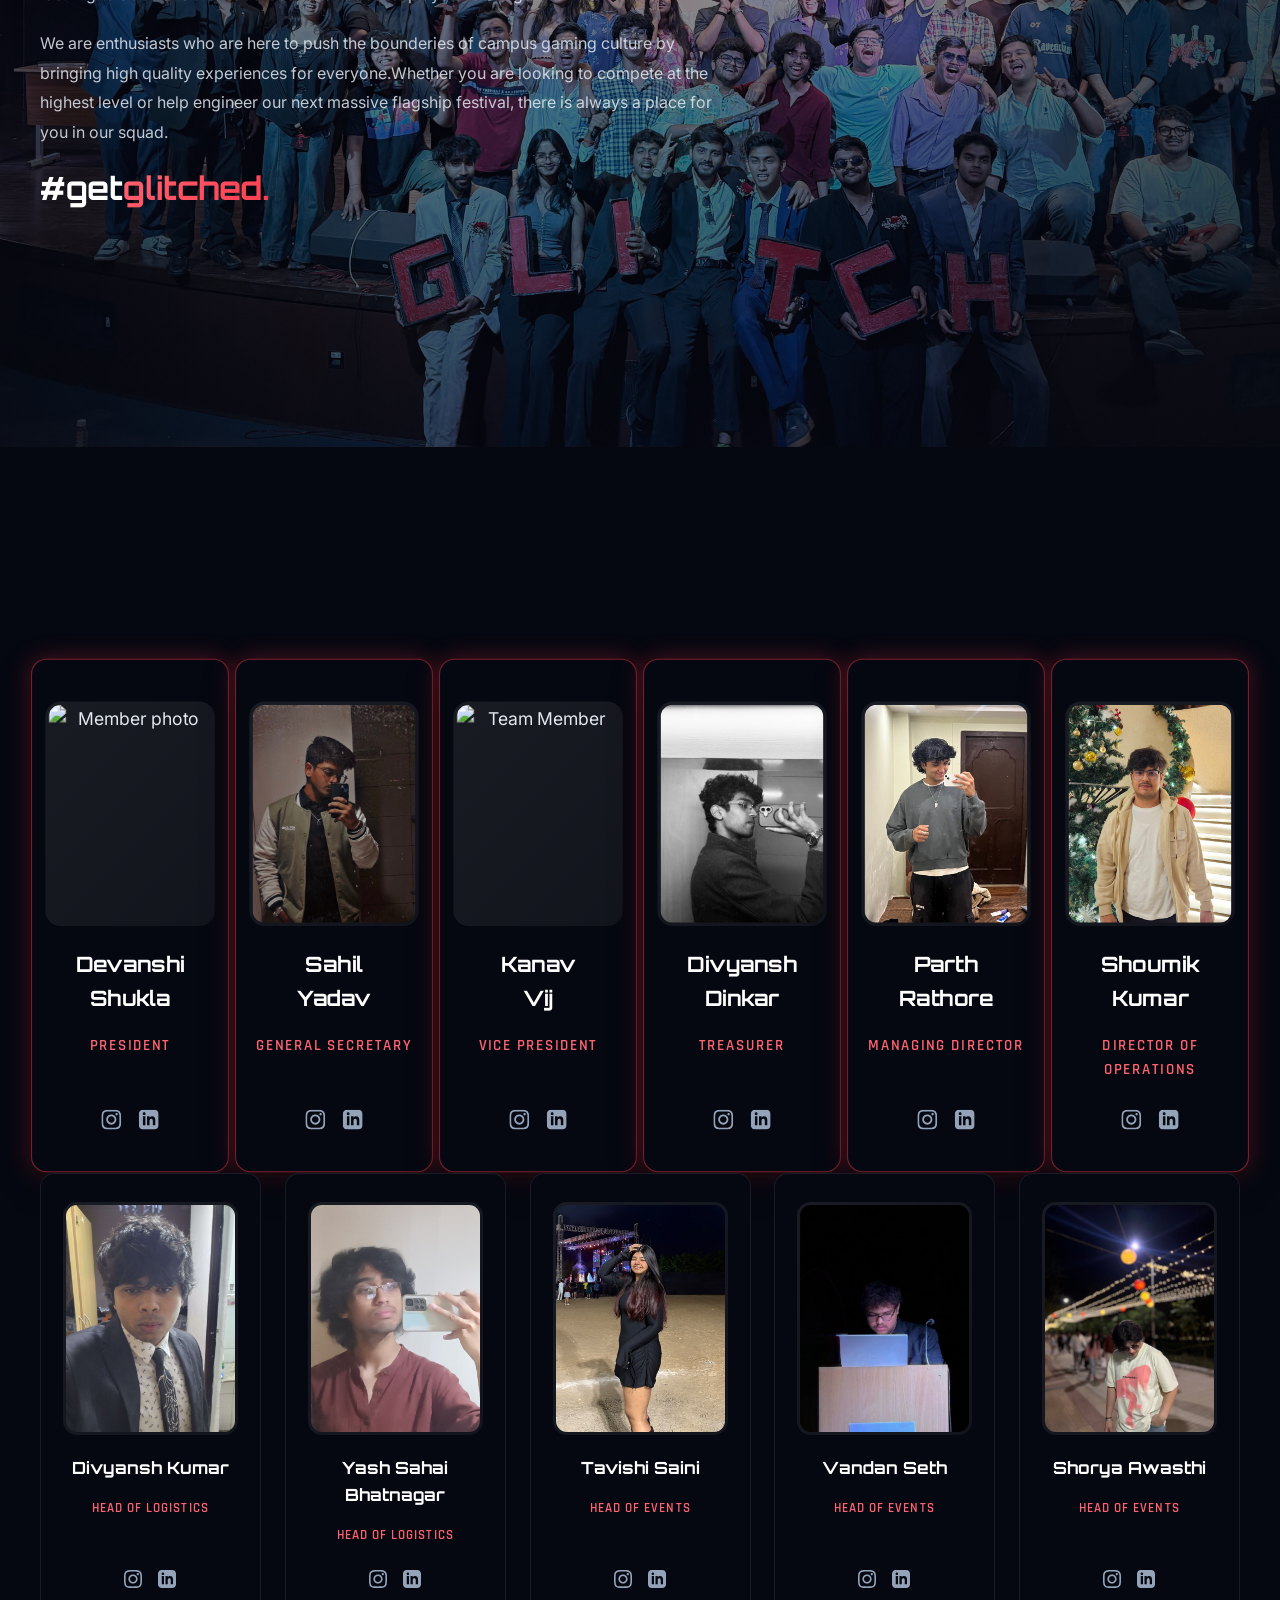
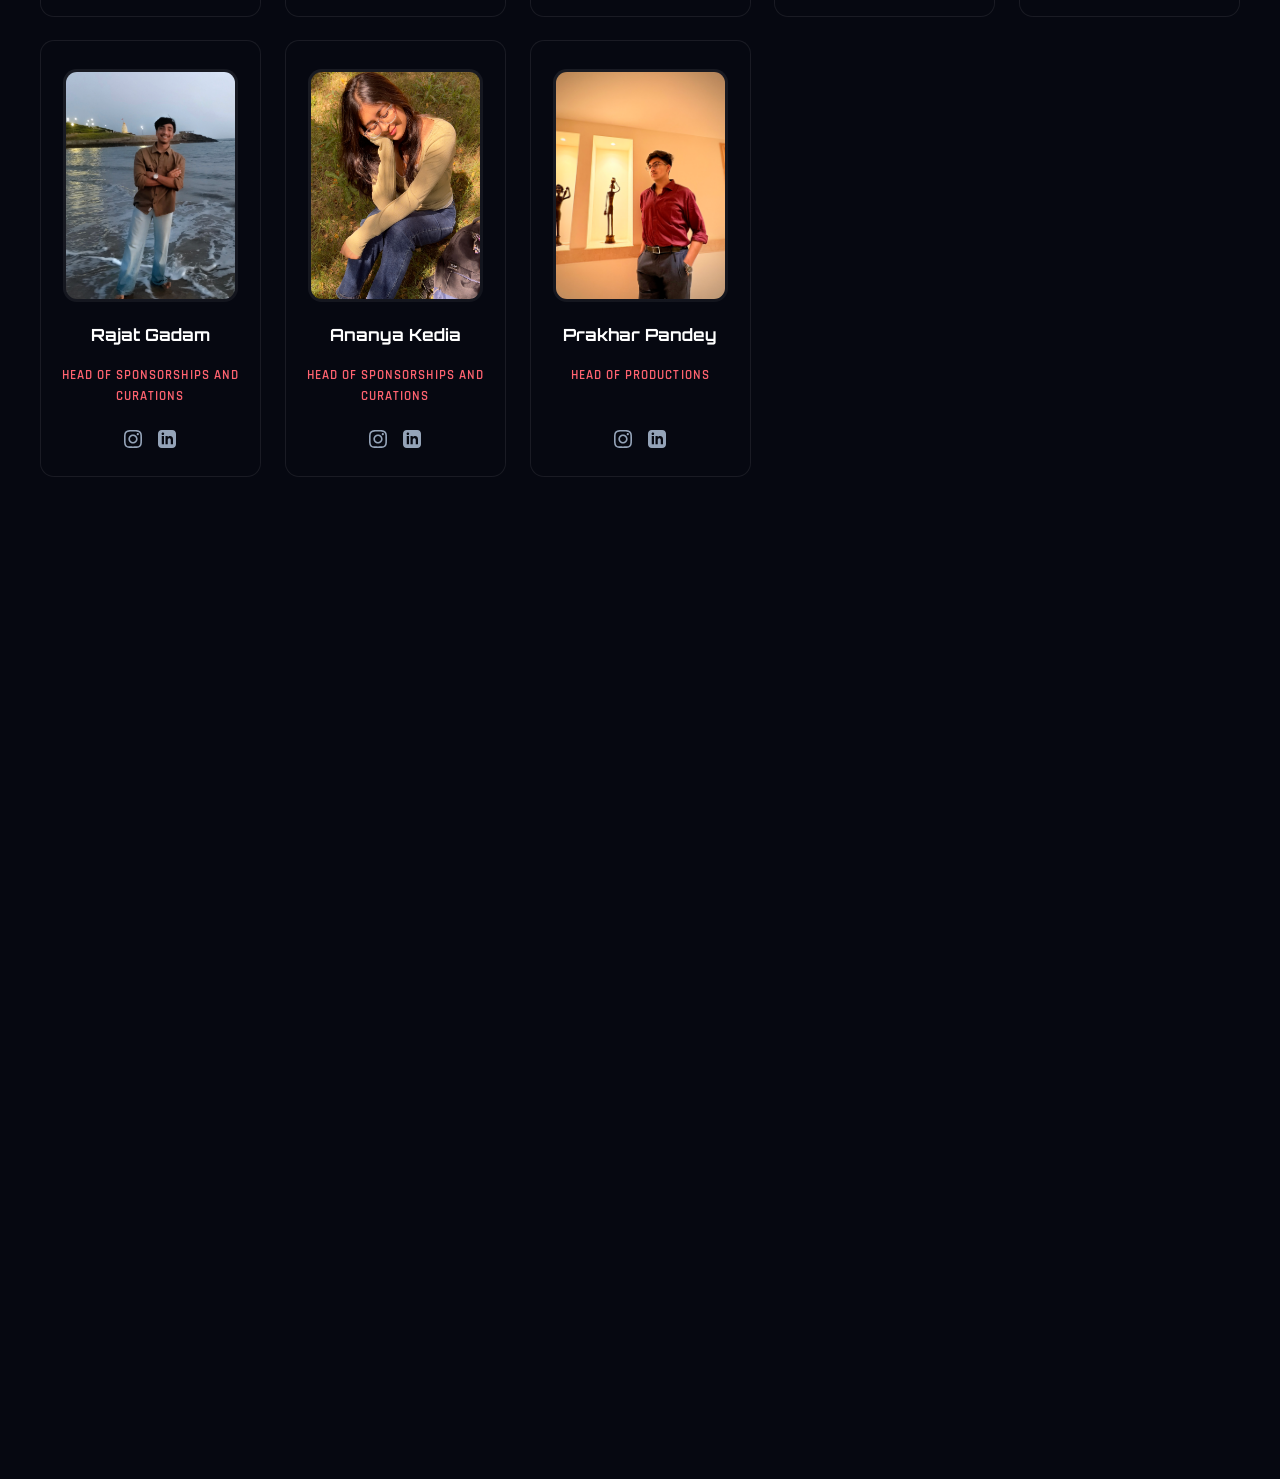
==== commit 4607fb45: "Memeber reordering" ====
--- a/index.html
+++ b/index.html
@@ -173,7 +173,7 @@
         // true for comingsoon
         // false for event page
 
-        const isComingSoon = true;
+        const isComingSoon = false;
 
         if (isComingSoon) {
           document.getElementById('upcoming-khatka-btn').href = 'coming soon.html';
@@ -252,29 +252,59 @@
         <div class="team-card reveal">
           <div class="team-card-inner">
             <div class="team-avatar-wrap">
-              <img src="assets/test.jpg" alt="team member" class="team-avatar-img" />
-              <div class="team-avatar-glow"></div>
-            </div>
-            <h3 class="team-member-name">Kanav Vij</h3>
+              <img src="assets/members/sahil.JPG" alt="team member" class="team-avatar-img" />
+              <div class="team-avatar-glow"></div>
+            </div>
+            <h3 class="team-member-name">Sahil <br> Yadav</h3>
+            <p class="team-member-role">General Secretary</p>
+            <div class="team-member-socials">
+              <a href="https://www.instagram.com/ydv.sahil101?igsh=OWN3bjU4eWg3dnU4&utm_source=qr" target="_blank"
+                class="team-social-icon" aria-label="Instagram">
+                <svg width="18" height="18" viewBox="0 0 24 24" fill="currentColor">
+                  <path
+                    d="M12 2.163c3.204 0 3.584.012 4.85.07 3.252.148 4.771 1.691 4.919 4.919.058 1.265.069 1.645.069 4.849 0 3.205-.012 3.584-.069 4.849-.149 3.225-1.664 4.771-4.919 4.919-1.266.058-1.644.07-4.85.07-3.204 0-3.584-.012-4.849-.07-3.26-.149-4.771-1.699-4.919-4.92-.058-1.265-.07-1.644-.07-4.849 0-3.204.013-3.583.07-4.849.149-3.227 1.664-4.771 4.919-4.919 1.266-.057 1.645-.069 4.849-.069zm0-2.163c-3.259 0-3.667.014-4.947.072-4.358.2-6.78 2.618-6.98 6.98-.059 1.281-.073 1.689-.073 4.948 0 3.259.014 3.668.072 4.948.2 4.358 2.618 6.78 6.98 6.98 1.281.058 1.689.072 4.948.072 3.259 0 3.668-.014 4.948-.072 4.354-.2 6.782-2.618 6.979-6.98.059-1.28.073-1.689.073-4.948 0-3.259-.014-3.667-.072-4.947-.196-4.354-2.617-6.78-6.979-6.98-1.281-.059-1.69-.073-4.949-.073zm0 5.838c-3.403 0-6.162 2.759-6.162 6.162s2.759 6.163 6.162 6.163 6.162-2.759 6.162-6.163c0-3.403-2.759-6.162-6.162-6.162zm0 10.162c-2.209 0-4-1.79-4-4 0-2.209 1.791-4 4-4s4 1.791 4 4c0 2.21-1.791 4-4 4zm6.406-11.845c-.796 0-1.441.645-1.441 1.44s.645 1.44 1.441 1.44c.795 0 1.439-.645 1.439-1.44s-.644-1.44-1.439-1.44z" />
+                </svg>
+              </a>
+              <a href="https://www.linkedin.com/in/sahil-yadav-91529334a?utm_source=share_via&utm_content=profile&utm_medium=member_ios"
+                target="_blank" class="team-social-icon" aria-label="LinkedIn">
+                <svg width="18" height="18" viewBox="0 0 24 24" fill="currentColor">
+                  <path
+                    d="M19 0h-14c-2.761 0-5 2.239-5 5v14c0 2.761 2.239 5 5 5h14c2.762 0 5-2.239 5-5v-14c0-2.761-2.238-5-5-5zm-11 19h-3v-11h3v11zm-1.5-12.268c-.966 0-1.75-.779-1.75-1.75s.784-1.75 1.75-1.75 1.75.779 1.75 1.75-.784 1.75-1.75 1.75zm13.5 12.268h-3v-5.604c0-3.368-4-3.113-4 0v5.604h-3v-11h3v1.765c1.396-2.586 7-2.777 7 2.476v6.759z" />
+                </svg>
+              </a>
+            </div>
+          </div>
+        </div>
+
+        <!-- Member 3 -->
+        <div class="team-card reveal">
+          <div class="team-card-inner">
+            <div class="team-avatar-wrap">
+              <img src="assets/members/test.jpeg" alt="Team Member" class="team-avatar-img" />
+              <div class="team-avatar-glow"></div>
+            </div>
+            <h3 class="team-member-name">Kanav<br> Vij</h3>
             <p class="team-member-role">Vice President</p>
             <div class="team-member-socials">
-              <a href="#" target="_blank" class="team-social-icon" aria-label="Instagram">
-                <svg width="18" height="18" viewBox="0 0 24 24" fill="currentColor">
-                  <path
-                    d="M12 2.163c3.204 0 3.584.012 4.85.07 3.252.148 4.771 1.691 4.919 4.919.058 1.265.069 1.645.069 4.849 0 3.205-.012 3.584-.069 4.849-.149 3.225-1.664 4.771-4.919 4.919-1.266.058-1.644.07-4.85.07-3.204 0-3.584-.012-4.849-.07-3.26-.149-4.771-1.699-4.919-4.92-.058-1.265-.07-1.644-.07-4.849 0-3.204.013-3.583.07-4.849.149-3.227 1.664-4.771 4.919-4.919 1.266-.057 1.645-.069 4.849-.069zm0-2.163c-3.259 0-3.667.014-4.947.072-4.358.2-6.78 2.618-6.98 6.98-.059 1.281-.073 1.689-.073 4.948 0 3.259.014 3.668.072 4.948.2 4.358 2.618 6.78 6.98 6.98 1.281.058 1.689.072 4.948.072 3.259 0 3.668-.014 4.948-.072 4.354-.2 6.782-2.618 6.979-6.98.059-1.28.073-1.689.073-4.948 0-3.259-.014-3.667-.072-4.947-.196-4.354-2.617-6.78-6.979-6.98-1.281-.059-1.69-.073-4.949-.073zm0 5.838c-3.403 0-6.162 2.759-6.162 6.162s2.759 6.163 6.162 6.163 6.162-2.759 6.162-6.163c0-3.403-2.759-6.162-6.162-6.162zm0 10.162c-2.209 0-4-1.79-4-4 0-2.209 1.791-4 4-4s4 1.791 4 4c0 2.21-1.791 4-4 4zm6.406-11.845c-.796 0-1.441.645-1.441 1.44s.645 1.44 1.441 1.44c.795 0 1.439-.645 1.439-1.44s-.644-1.44-1.439-1.44z" />
-                </svg>
-              </a>
-              <a href="#" target="_blank" class="team-social-icon" aria-label="LinkedIn">
-                <svg width="18" height="18" viewBox="0 0 24 24" fill="currentColor">
-                  <path
-                    d="M19 0h-14c-2.761 0-5 2.239-5 5v14c0 2.761 2.239 5 5 5h14c2.762 0 5-2.239 5-5v-14c0-2.761-2.238-5-5-5zm-11 19h-3v-11h3v11zm-1.5-12.268c-.966 0-1.75-.779-1.75-1.75s.784-1.75 1.75-1.75 1.75.779 1.75 1.75-.784 1.75-1.75 1.75zm13.5 12.268h-3v-5.604c0-3.368-4-3.113-4 0v5.604h-3v-11h3v1.765c1.396-2.586 7-2.777 7 2.476v6.759z" />
-                </svg>
-              </a>
-            </div>
-          </div>
-        </div>
-
-        <!-- Member 3 -->
+              <a href="https://www.instagram.com/d.ivdin?igsh=MWlyMDI3N3A3OWViMw%3D%3D&utm_source=qr" target="_blank"
+                class="team-social-icon" aria-label="Instagram">
+                <svg width="18" height="18" viewBox="0 0 24 24" fill="currentColor">
+                  <path
+                    d="M12 2.163c3.204 0 3.584.012 4.85.07 3.252.148 4.771 1.691 4.919 4.919.058 1.265.069 1.645.069 4.849 0 3.205-.012 3.584-.069 4.849-.149 3.225-1.664 4.771-4.919 4.919-1.266.058-1.644.07-4.85.07-3.204 0-3.584-.012-4.849-.07-3.26-.149-4.771-1.699-4.919-4.92-.058-1.265-.07-1.644-.07-4.849 0-3.204.013-3.583.07-4.849.149-3.227 1.664-4.771 4.919-4.919 1.266-.057 1.645-.069 4.849-.069zm0-2.163c-3.259 0-3.667.014-4.947.072-4.358.2-6.78 2.618-6.98 6.98-.059 1.281-.073 1.689-.073 4.948 0 3.259.014 3.668.072 4.948.2 4.358 2.618 6.78 6.98 6.98 1.281.058 1.689.072 4.948.072 3.259 0 3.668-.014 4.948-.072 4.354-.2 6.782-2.618 6.979-6.98.059-1.28.073-1.689.073-4.948 0-3.259-.014-3.667-.072-4.947-.196-4.354-2.617-6.78-6.979-6.98-1.281-.059-1.69-.073-4.949-.073zm0 5.838c-3.403 0-6.162 2.759-6.162 6.162s2.759 6.163 6.162 6.163 6.162-2.759 6.162-6.163c0-3.403-2.759-6.162-6.162-6.162zm0 10.162c-2.209 0-4-1.79-4-4 0-2.209 1.791-4 4-4s4 1.791 4 4c0 2.21-1.791 4-4 4zm6.406-11.845c-.796 0-1.441.645-1.441 1.44s.645 1.44 1.441 1.44c.795 0 1.439-.645 1.439-1.44s-.644-1.44-1.439-1.44z" />
+                </svg>
+              </a>
+              <a href="https://www.linkedin.com/in/divyansh-dinkar-4080ab351?utm_source=share_via&utm_content=profile&utm_medium=member_ios"
+                target="_blank" class="team-social-icon" aria-label="LinkedIn">
+                <svg width="18" height="18" viewBox="0 0 24 24" fill="currentColor">
+                  <path
+                    d="M19 0h-14c-2.761 0-5 2.239-5 5v14c0 2.761 2.239 5 5 5h14c2.762 0 5-2.239 5-5v-14c0-2.761-2.238-5-5-5zm-11 19h-3v-11h3v11zm-1.5-12.268c-.966 0-1.75-.779-1.75-1.75s.784-1.75 1.75-1.75 1.75.779 1.75 1.75-.784 1.75-1.75 1.75zm13.5 12.268h-3v-5.604c0-3.368-4-3.113-4 0v5.604h-3v-11h3v1.765c1.396-2.586 7-2.777 7 2.476v6.759z" />
+                </svg>
+              </a>
+            </div>
+          </div>
+        </div>
+
+        <!-- Member 4 -->
         <div class="team-card reveal">
           <div class="team-card-inner">
             <div class="team-avatar-wrap">
@@ -292,34 +322,6 @@
                 </svg>
               </a>
               <a href="https://www.linkedin.com/in/divyansh-dinkar-4080ab351?utm_source=share_via&utm_content=profile&utm_medium=member_ios"
-                target="_blank" class="team-social-icon" aria-label="LinkedIn">
-                <svg width="18" height="18" viewBox="0 0 24 24" fill="currentColor">
-                  <path
-                    d="M19 0h-14c-2.761 0-5 2.239-5 5v14c0 2.761 2.239 5 5 5h14c2.762 0 5-2.239 5-5v-14c0-2.761-2.238-5-5-5zm-11 19h-3v-11h3v11zm-1.5-12.268c-.966 0-1.75-.779-1.75-1.75s.784-1.75 1.75-1.75 1.75.779 1.75 1.75-.784 1.75-1.75 1.75zm13.5 12.268h-3v-5.604c0-3.368-4-3.113-4 0v5.604h-3v-11h3v1.765c1.396-2.586 7-2.777 7 2.476v6.759z" />
-                </svg>
-              </a>
-            </div>
-          </div>
-        </div>
-
-        <!-- Member 4 -->
-        <div class="team-card reveal">
-          <div class="team-card-inner">
-            <div class="team-avatar-wrap">
-              <img src="assets/members/sahil.JPG" alt="Team Member" class="team-avatar-img" />
-              <div class="team-avatar-glow"></div>
-            </div>
-            <h3 class="team-member-name">Sahil Yadav</h3>
-            <p class="team-member-role">General Secretary</p>
-            <div class="team-member-socials">
-              <a href="https://www.instagram.com/ydv.sahil101?igsh=OWN3bjU4eWg3dnU4&utm_source=qr" target="_blank"
-                class="team-social-icon" aria-label="Instagram">
-                <svg width="18" height="18" viewBox="0 0 24 24" fill="currentColor">
-                  <path
-                    d="M12 2.163c3.204 0 3.584.012 4.85.07 3.252.148 4.771 1.691 4.919 4.919.058 1.265.069 1.645.069 4.849 0 3.205-.012 3.584-.069 4.849-.149 3.225-1.664 4.771-4.919 4.919-1.266.058-1.644.07-4.85.07-3.204 0-3.584-.012-4.849-.07-3.26-.149-4.771-1.699-4.919-4.92-.058-1.265-.07-1.644-.07-4.849 0-3.204.013-3.583.07-4.849.149-3.227 1.664-4.771 4.919-4.919 1.266-.057 1.645-.069 4.849-.069zm0-2.163c-3.259 0-3.667.014-4.947.072-4.358.2-6.78 2.618-6.98 6.98-.059 1.281-.073 1.689-.073 4.948 0 3.259.014 3.668.072 4.948.2 4.358 2.618 6.78 6.98 6.98 1.281.058 1.689.072 4.948.072 3.259 0 3.668-.014 4.948-.072 4.354-.2 6.782-2.618 6.979-6.98.059-1.28.073-1.689.073-4.948 0-3.259-.014-3.667-.072-4.947-.196-4.354-2.617-6.78-6.979-6.98-1.281-.059-1.69-.073-4.949-.073zm0 5.838c-3.403 0-6.162 2.759-6.162 6.162s2.759 6.163 6.162 6.163 6.162-2.759 6.162-6.163c0-3.403-2.759-6.162-6.162-6.162zm0 10.162c-2.209 0-4-1.79-4-4 0-2.209 1.791-4 4-4s4 1.791 4 4c0 2.21-1.791 4-4 4zm6.406-11.845c-.796 0-1.441.645-1.441 1.44s.645 1.44 1.441 1.44c.795 0 1.439-.645 1.439-1.44s-.644-1.44-1.439-1.44z" />
-                </svg>
-              </a>
-              <a href="https://www.linkedin.com/in/sahil-yadav-91529334a?utm_source=share_via&utm_content=profile&utm_medium=member_ios"
                 target="_blank" class="team-social-icon" aria-label="LinkedIn">
                 <svg width="18" height="18" viewBox="0 0 24 24" fill="currentColor">
                   <path
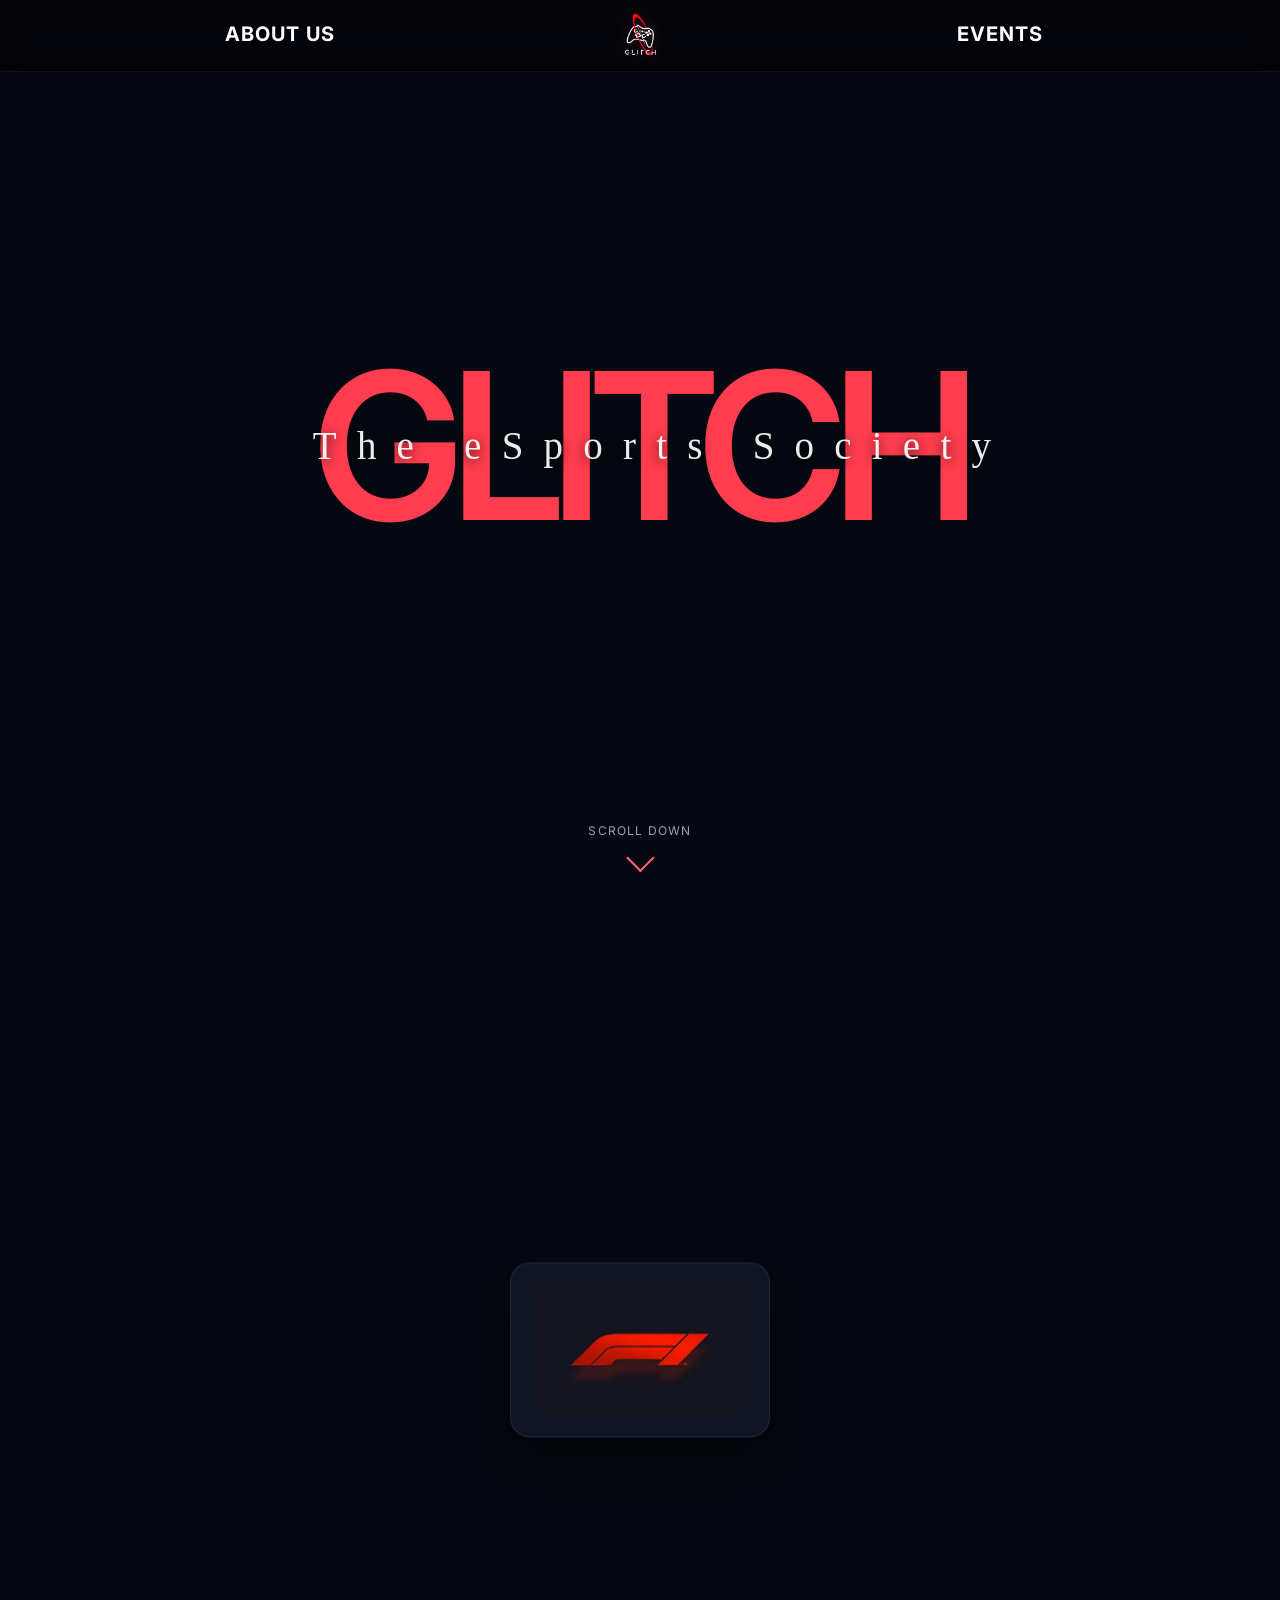
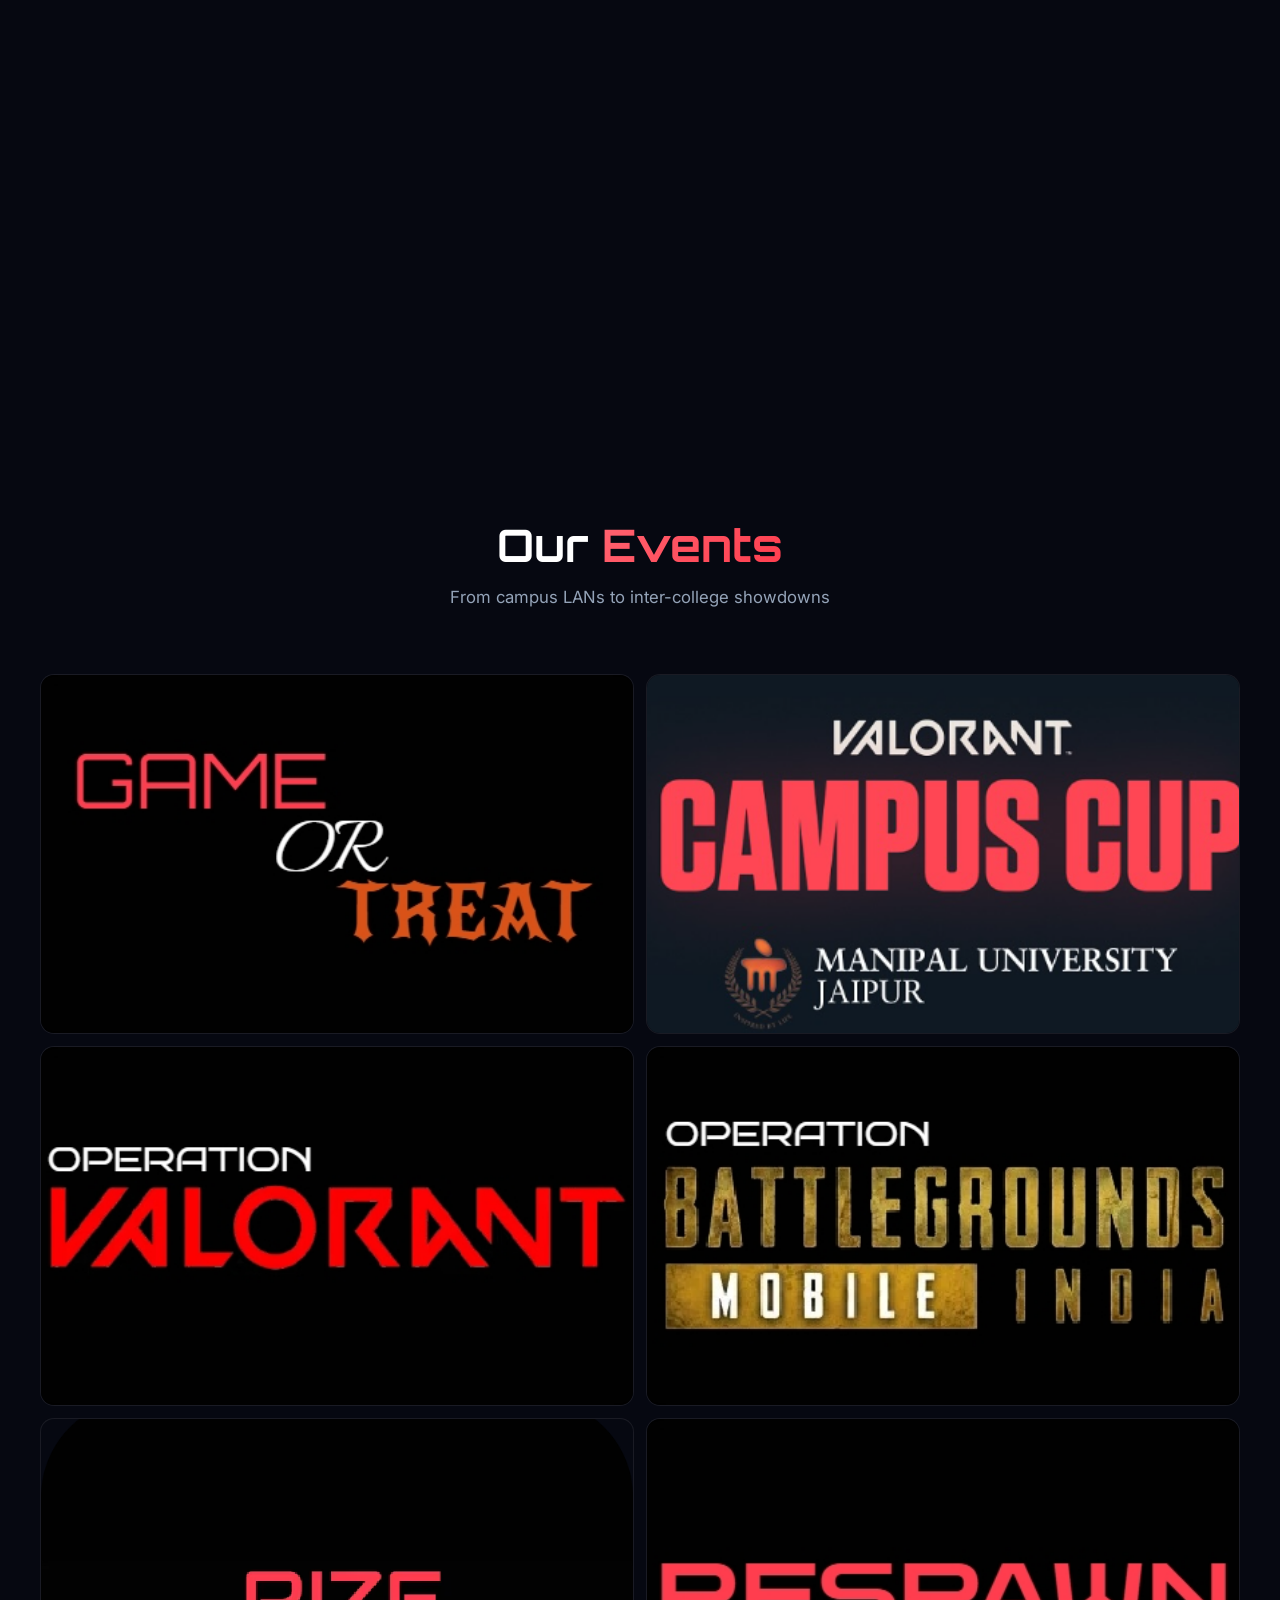
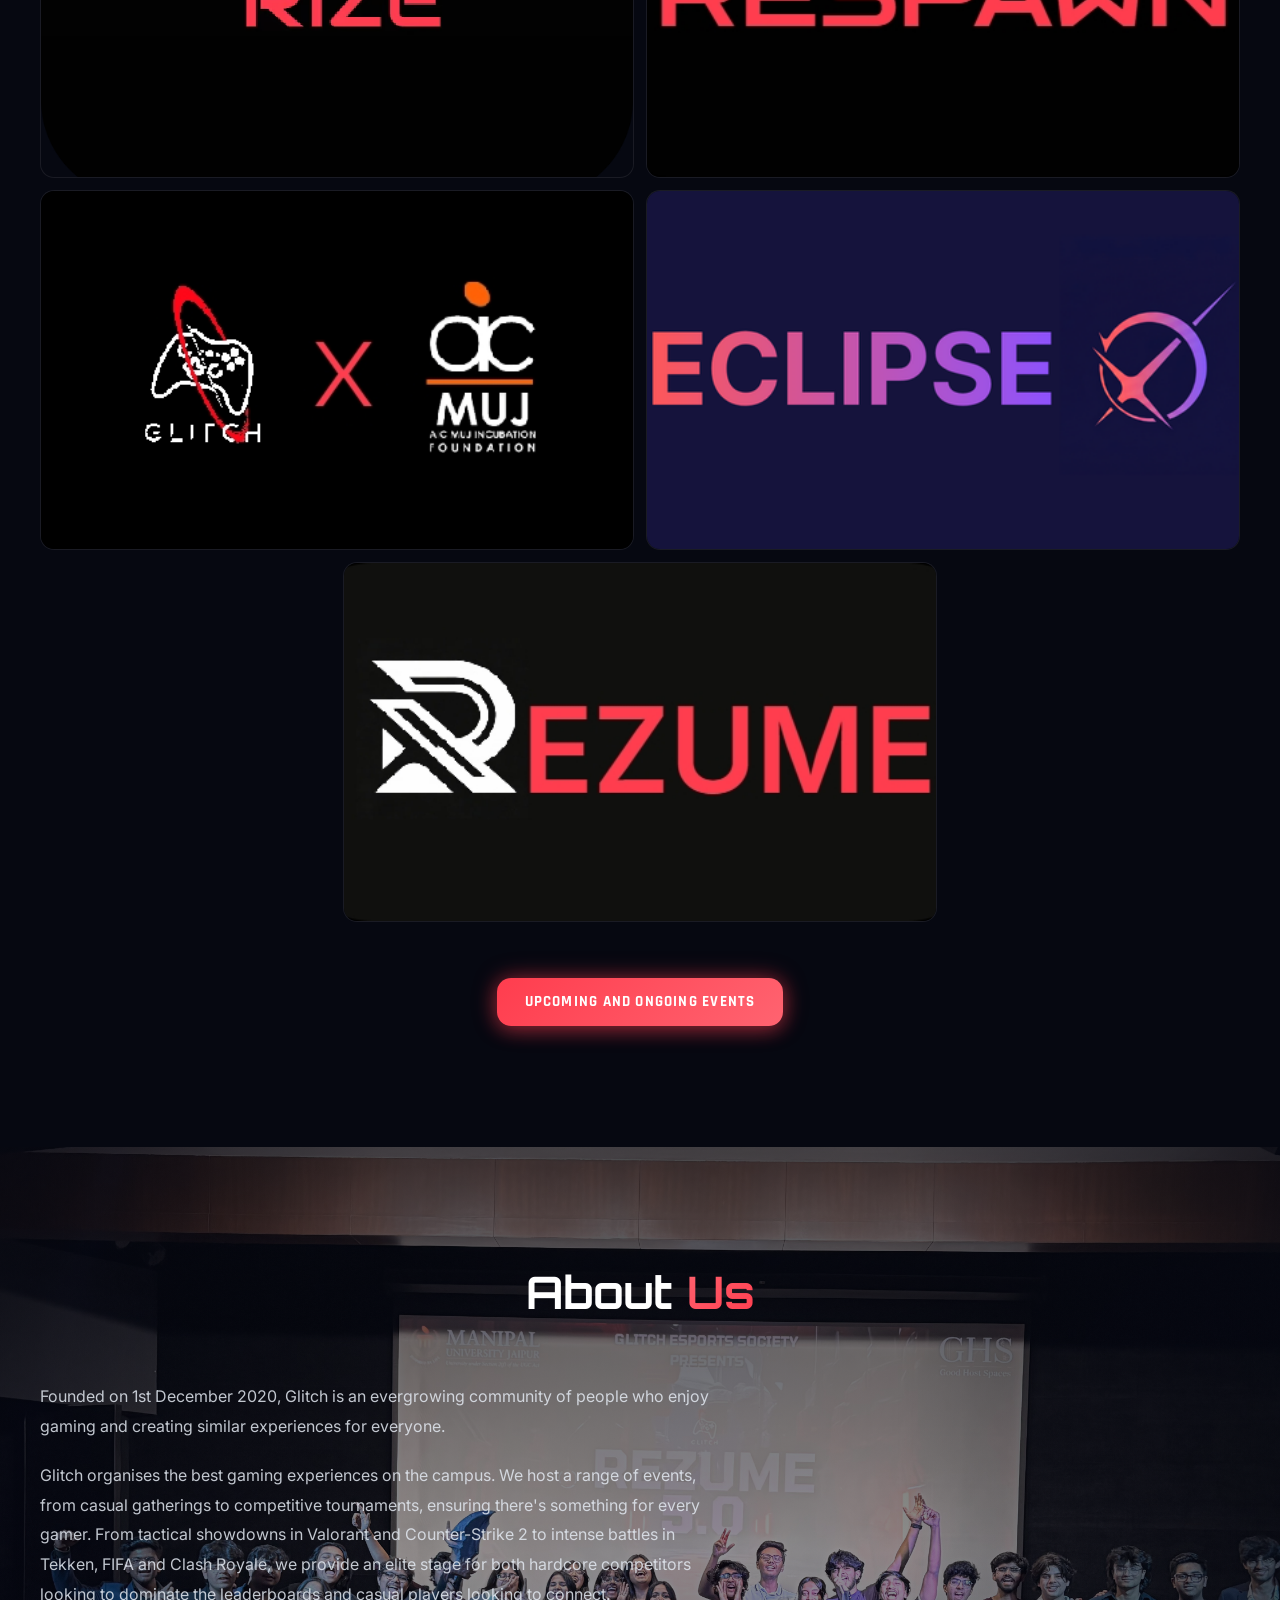
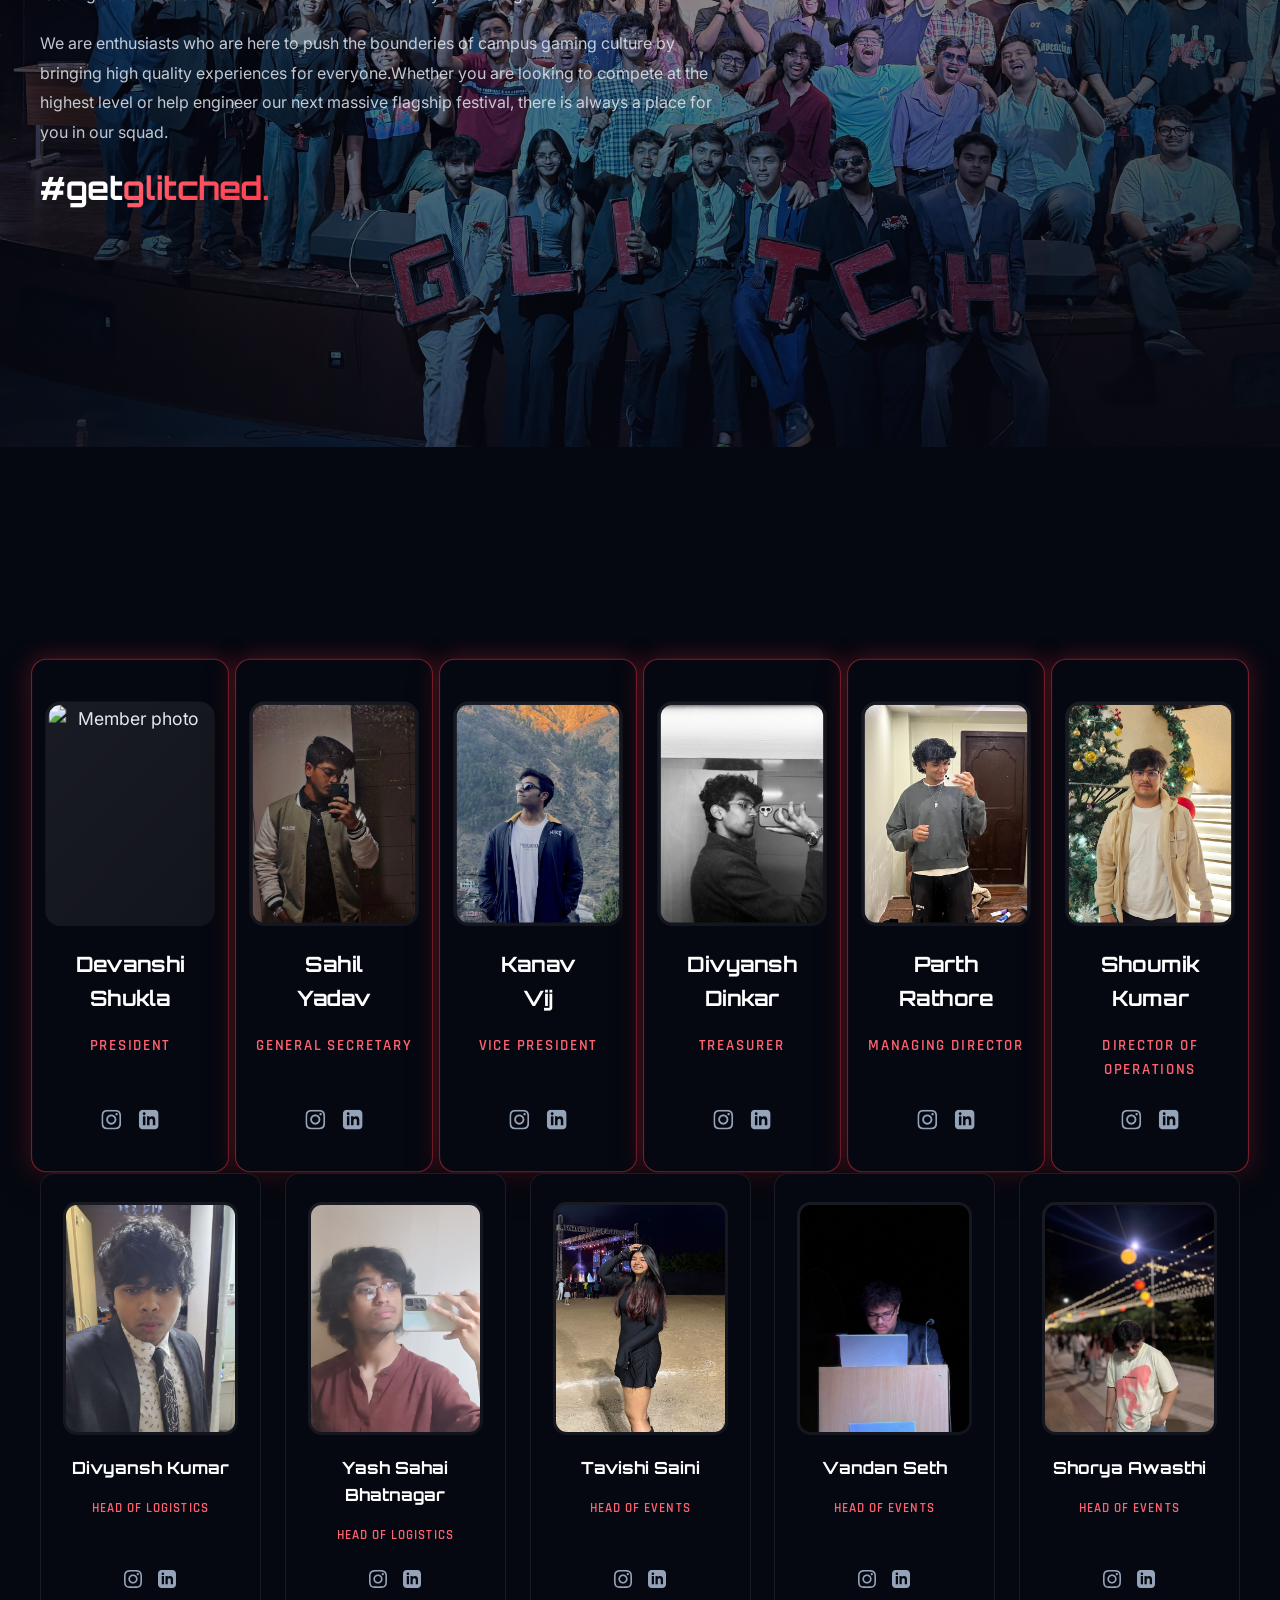
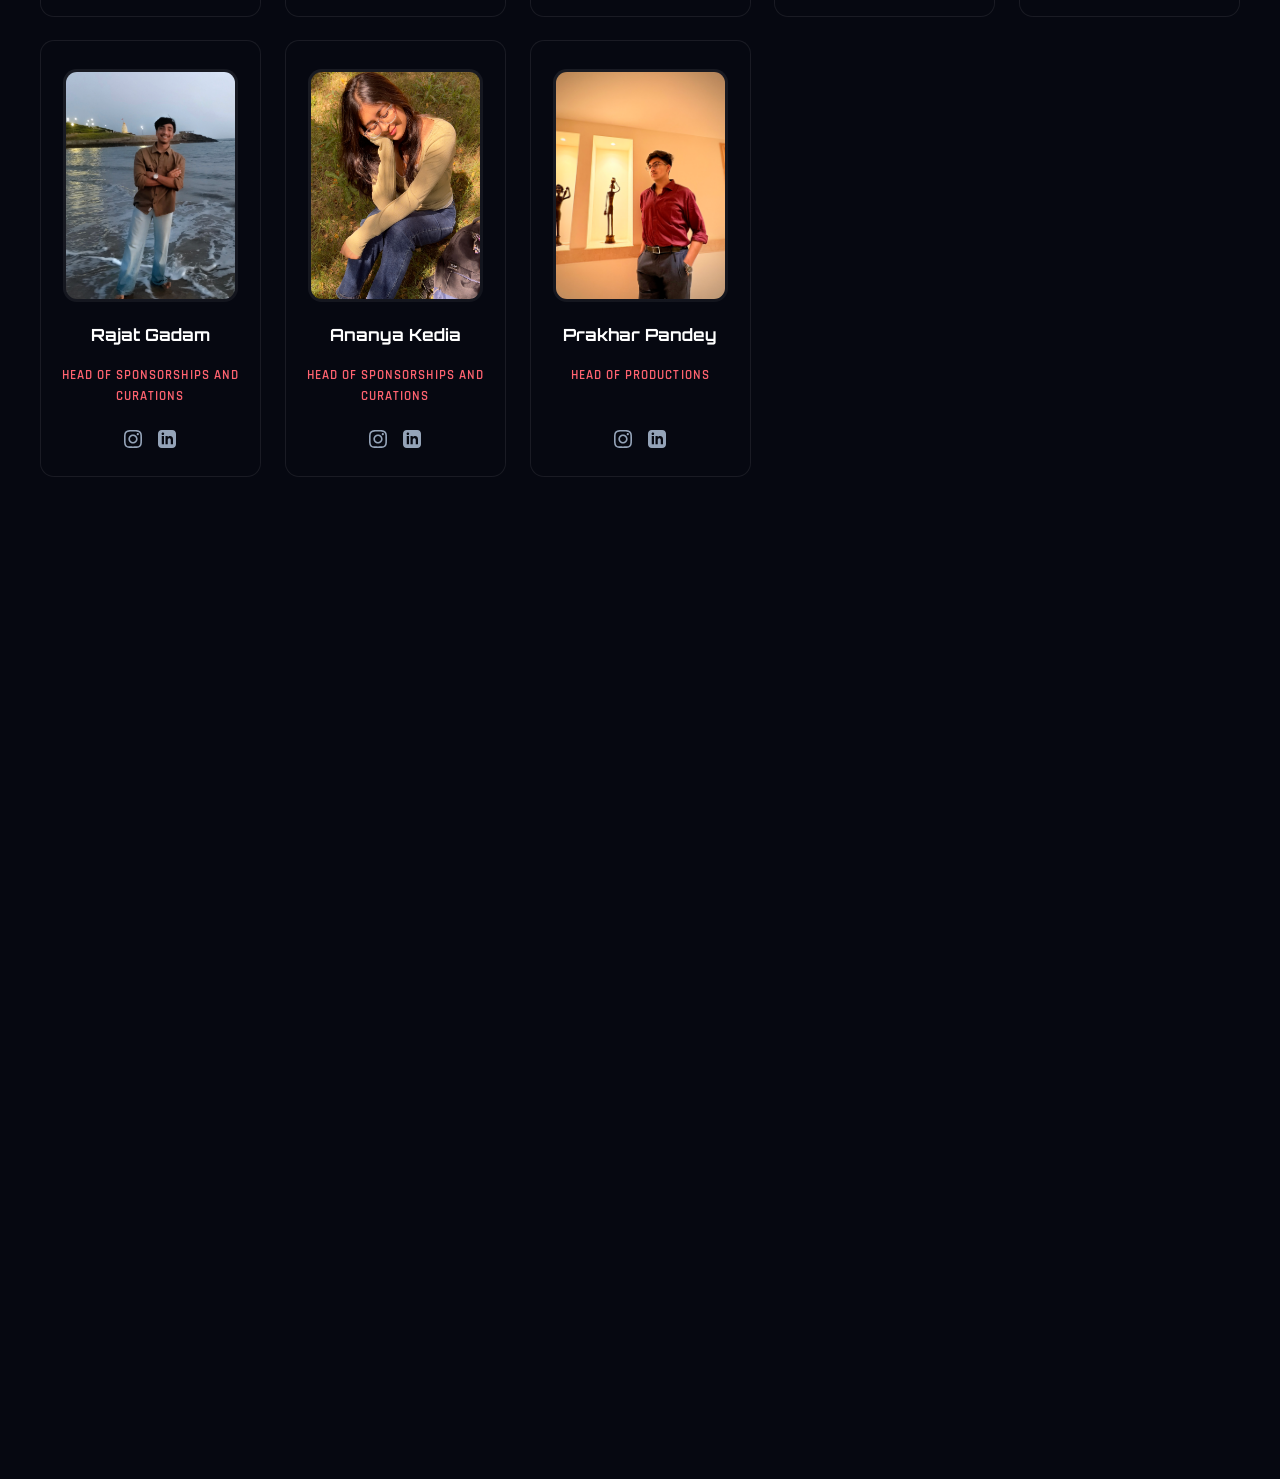
==== commit 357f2c50: "memmber update" ====
--- a/index.html
+++ b/index.html
@@ -280,20 +280,20 @@
         <div class="team-card reveal">
           <div class="team-card-inner">
             <div class="team-avatar-wrap">
-              <img src="assets/members/test.jpeg" alt="Team Member" class="team-avatar-img" />
+              <img src="assets/members/kanav.JPG" alt="Team Member" class="team-avatar-img" />
               <div class="team-avatar-glow"></div>
             </div>
             <h3 class="team-member-name">Kanav<br> Vij</h3>
             <p class="team-member-role">Vice President</p>
             <div class="team-member-socials">
-              <a href="https://www.instagram.com/d.ivdin?igsh=MWlyMDI3N3A3OWViMw%3D%3D&utm_source=qr" target="_blank"
-                class="team-social-icon" aria-label="Instagram">
-                <svg width="18" height="18" viewBox="0 0 24 24" fill="currentColor">
-                  <path
-                    d="M12 2.163c3.204 0 3.584.012 4.85.07 3.252.148 4.771 1.691 4.919 4.919.058 1.265.069 1.645.069 4.849 0 3.205-.012 3.584-.069 4.849-.149 3.225-1.664 4.771-4.919 4.919-1.266.058-1.644.07-4.85.07-3.204 0-3.584-.012-4.849-.07-3.26-.149-4.771-1.699-4.919-4.92-.058-1.265-.07-1.644-.07-4.849 0-3.204.013-3.583.07-4.849.149-3.227 1.664-4.771 4.919-4.919 1.266-.057 1.645-.069 4.849-.069zm0-2.163c-3.259 0-3.667.014-4.947.072-4.358.2-6.78 2.618-6.98 6.98-.059 1.281-.073 1.689-.073 4.948 0 3.259.014 3.668.072 4.948.2 4.358 2.618 6.78 6.98 6.98 1.281.058 1.689.072 4.948.072 3.259 0 3.668-.014 4.948-.072 4.354-.2 6.782-2.618 6.979-6.98.059-1.28.073-1.689.073-4.948 0-3.259-.014-3.667-.072-4.947-.196-4.354-2.617-6.78-6.979-6.98-1.281-.059-1.69-.073-4.949-.073zm0 5.838c-3.403 0-6.162 2.759-6.162 6.162s2.759 6.163 6.162 6.163 6.162-2.759 6.162-6.163c0-3.403-2.759-6.162-6.162-6.162zm0 10.162c-2.209 0-4-1.79-4-4 0-2.209 1.791-4 4-4s4 1.791 4 4c0 2.21-1.791 4-4 4zm6.406-11.845c-.796 0-1.441.645-1.441 1.44s.645 1.44 1.441 1.44c.795 0 1.439-.645 1.439-1.44s-.644-1.44-1.439-1.44z" />
-                </svg>
-              </a>
-              <a href="https://www.linkedin.com/in/divyansh-dinkar-4080ab351?utm_source=share_via&utm_content=profile&utm_medium=member_ios"
+              <a href="https://www.instagram.com/kanavv.vij?igsh=MWZ5MmZ3aWc3cnk0dw%3D%3D&utm_source=qr
+" target="_blank" class="team-social-icon" aria-label="Instagram">
+                <svg width="18" height="18" viewBox="0 0 24 24" fill="currentColor">
+                  <path
+                    d="M12 2.163c3.204 0 3.584.012 4.85.07 3.252.148 4.771 1.691 4.919 4.919.058 1.265.069 1.645.069 4.849 0 3.205-.012 3.584-.069 4.849-.149 3.225-1.664 4.771-4.919 4.919-1.266.058-1.644.07-4.85.07-3.204 0-3.584-.012-4.849-.07-3.26-.149-4.771-1.699-4.919-4.92-.058-1.265-.07-1.644-.07-4.849 0-3.204.013-3.583.07-4.849.149-3.227 1.664-4.771 4.919-4.919 1.266-.057 1.645-.069 4.849-.069zm0-2.163c-3.259 0-3.667.014-4.947.072-4.358.2-6.78 2.618-6.98 6.98-.059 1.281-.073 1.689-.073 4.948 0 3.259.014 3.668.072 4.948.2 4.358 2.618 6.78 6.98 6.98 1.281.058 1.689.072 4.948.072 3.259 0 3.668-.014 4.948-.072 4.354-.2 6.782-2.618 6.979-6.98.059-1.28.073-1.689.073-4.948 0-3.259-.014-3.667-.072-4.947-.196-4.354-2.617-6.78-6.979-6.98-1.281-.059-1.69-.073-4.949-.073zm0 5.838c-3.403 0-6.162 2.759-6.162 6.162s2.759 6.163 6.162 6.163 6.162-2.759 6.162-6.163c0-3.403-2.759-6.162-6.162-6.162zm0 10.162c-2.209 0-4-1.79-4-4 0-2.209 1.791-4 4-4s4 1.791 4 4c0 2.21-1.791 4-4 4zm6.406-11.845c-.796 0-1.441.645-1.441 1.44s.645 1.44 1.441 1.44c.795 0 1.439-.645 1.439-1.44s-.644-1.44-1.439-1.44z" />
+                </svg>
+              </a>
+              <a href="https://www.linkedin.com/in/kanav-vij-a2a76b370?utm_source=share_via&utm_content=profile&utm_medium=member_ios"
                 target="_blank" class="team-social-icon" aria-label="LinkedIn">
                 <svg width="18" height="18" viewBox="0 0 24 24" fill="currentColor">
                   <path
--- a/style.css
+++ b/style.css
@@ -40,7 +40,7 @@
   font-family: 'Inter', sans-serif;
   background: var(--c-bg);
   color: var(--c-text);
-  overflow-x: hidden;
+  overflow-x: clip;
   line-height: 1.6;
 }
 
@@ -335,7 +335,7 @@
 .hero-brand-title {
   font-family: 'Inter', sans-serif;
   font-weight: 600;
-  font-size: 227px;
+  font-size: clamp(4.5rem, 16vw, 227px);
   line-height: 0.85;
   letter-spacing: -0.06em;
   color: #FF3D4E;
@@ -345,14 +345,14 @@
 
 .hero-brand-sub {
   position: absolute;
-  left: 10px;
+  left: 0;
   top: 50%;
   transform: translateY(-50%);
   width: 100%;
   font-family: 'Permanent Marker', cursive;
   font-weight: 400;
-  font-size: 39px;
-  letter-spacing: 20.22px;
+  font-size: clamp(0.9rem, 3.2vw, 39px);
+  letter-spacing: clamp(4px, 1.6vw, 20.22px);
   text-transform: none;
   color: rgba(255, 255, 255, 0.92);
   white-space: nowrap;
@@ -651,6 +651,11 @@
   .ev-row:has(.ev-card:hover) .ev-card:not(:hover) {
     flex: none;
     filter: none;
+  }
+
+  .ev-row--center .ev-card {
+    max-width: 100%;
+    flex: 1 1 auto !important;
   }
 }
 
@@ -728,7 +733,7 @@
   margin-top: 24px;
 }
 
-.team-grid.team-grid--first {
+.team-grid--first {
   grid-template-columns: repeat(6, 1fr);
   margin-top: 56px;
 }
@@ -837,19 +842,26 @@
 }
 
 @media (max-width: 1200px) {
-  .team-grid {
+  .team-grid,
+  .team-grid--first {
     grid-template-columns: repeat(4, 1fr);
   }
+  .team-grid--first .team-card {
+    transform: none;
+    padding: 28px 0;
+  }
 }
 
 @media (max-width: 992px) {
-  .team-grid {
+  .team-grid,
+  .team-grid--first {
     grid-template-columns: repeat(3, 1fr);
   }
 }
 
 @media (max-width: 768px) {
-  .team-grid {
+  .team-grid,
+  .team-grid--first {
     grid-template-columns: repeat(2, 1fr);
     gap: 16px;
   }
@@ -860,7 +872,8 @@
 }
 
 @media (max-width: 480px) {
-  .team-grid {
+  .team-grid,
+  .team-grid--first {
     grid-template-columns: 1fr;
     max-width: 280px;
     margin-inline: auto;
@@ -993,7 +1006,7 @@
 @media (max-width: 768px) {
   .nav-container {
     justify-content: space-between;
-    padding-inline: 24px;
+    padding-inline: 16px;
   }
 
   .nav-logo-centered {
@@ -1005,7 +1018,8 @@
   .nav-btn-about {
     position: static;
     transform: none;
-    font-size: 1.05rem;
-    padding: 6px 16px;
+    font-size: 0.95rem;
+    padding: 6px 12px;
+    left: auto;
   }
 }
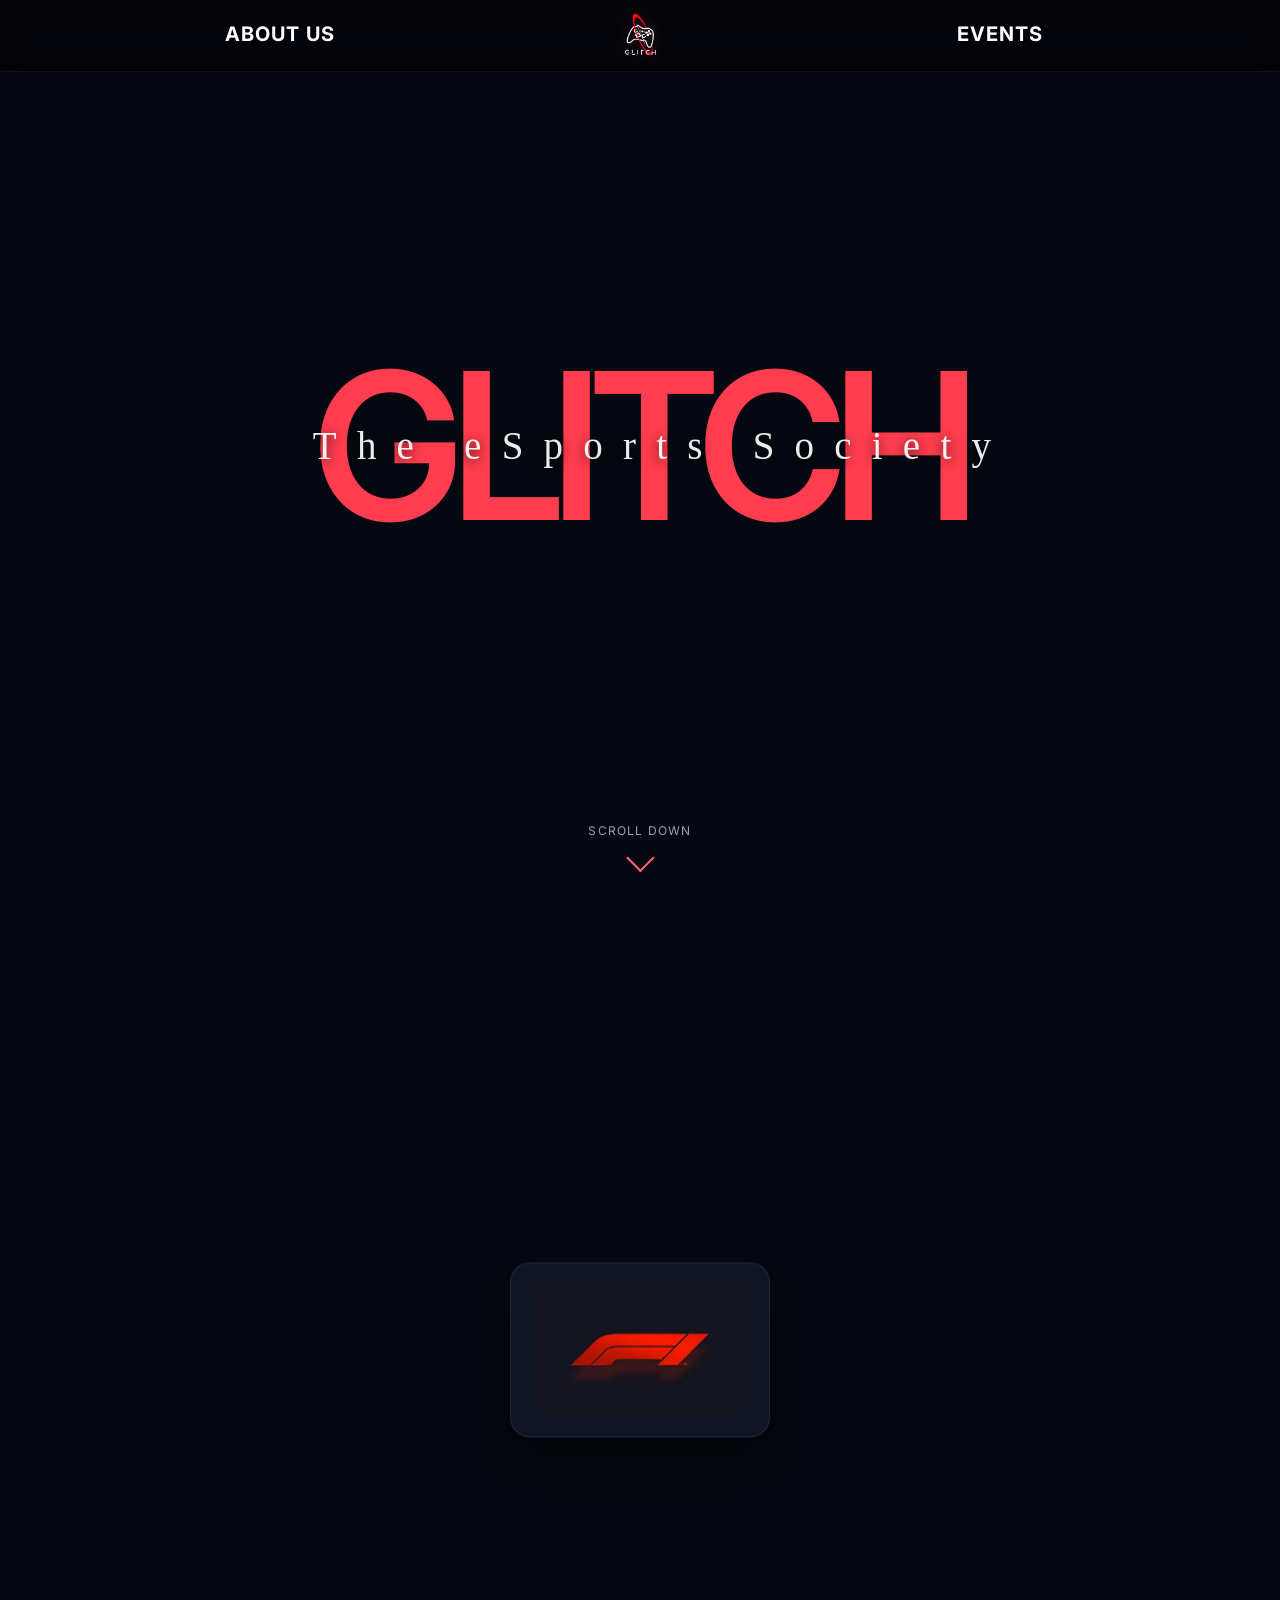
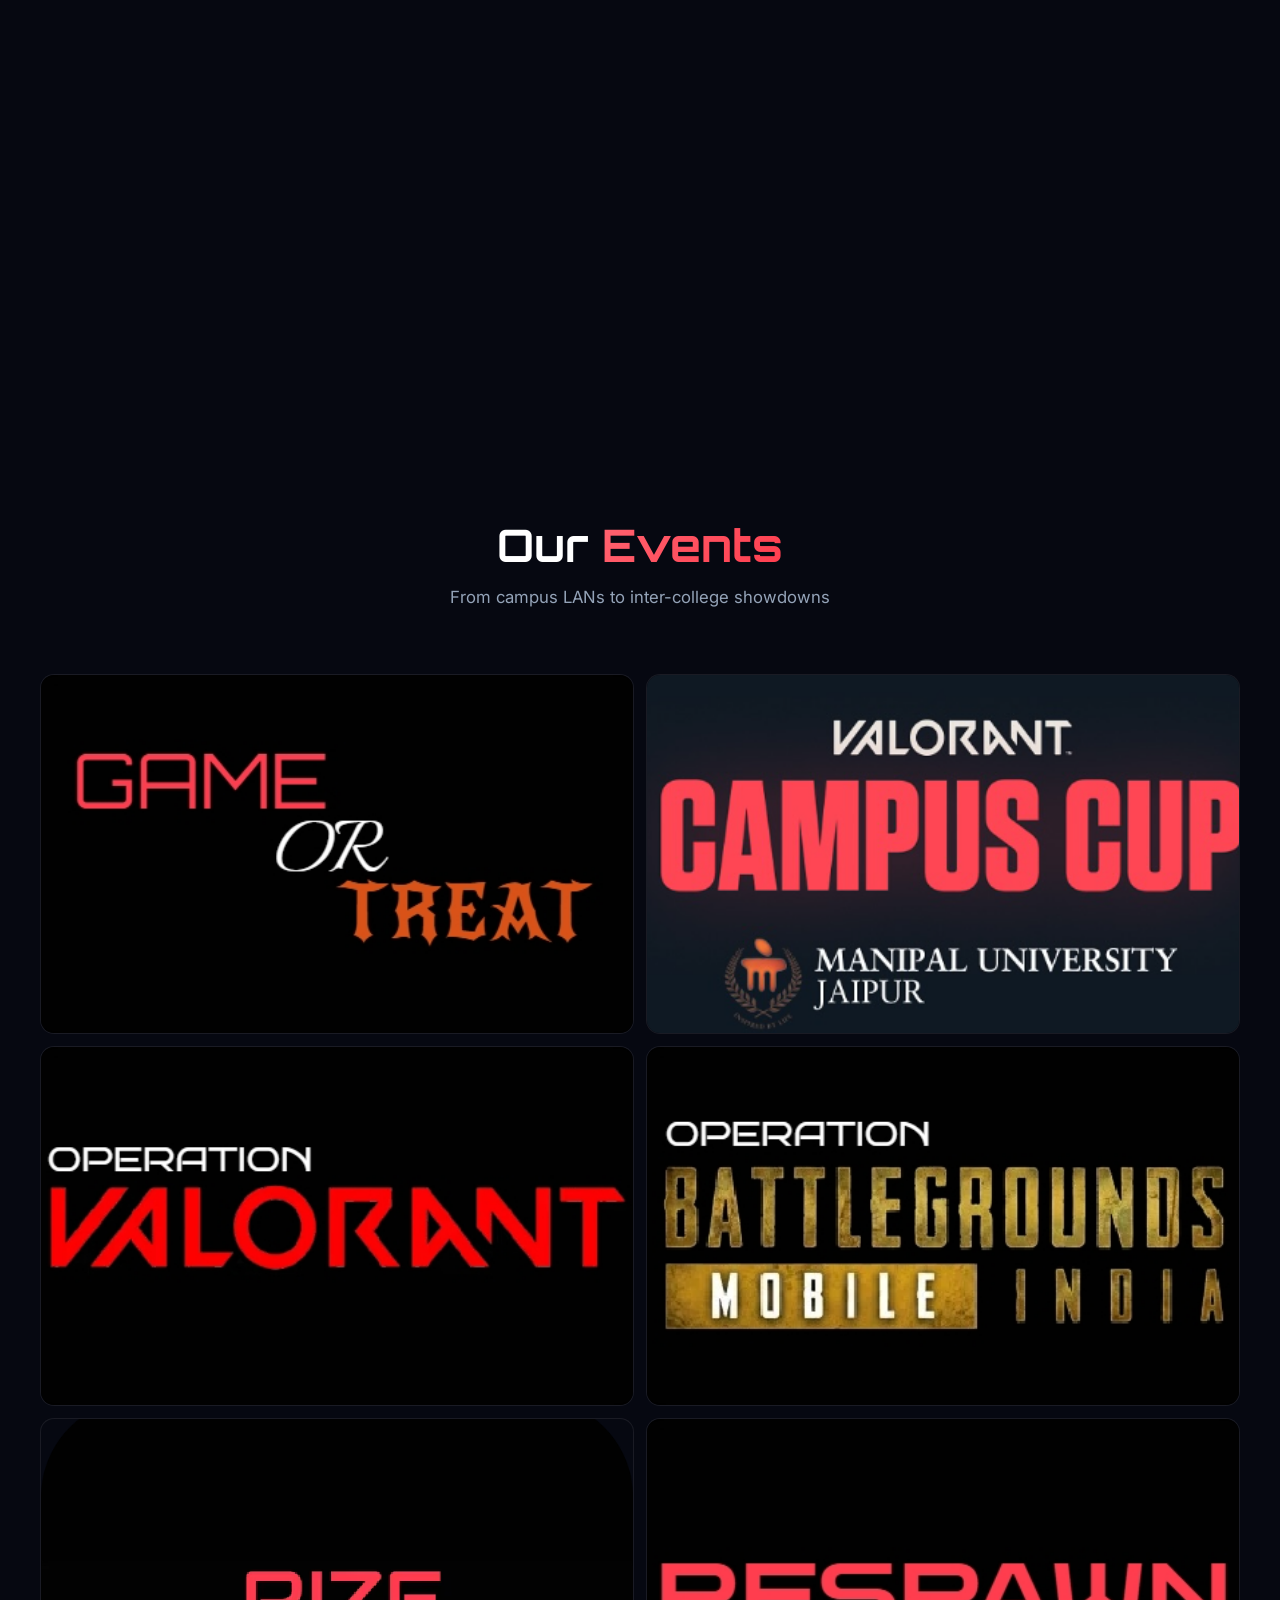
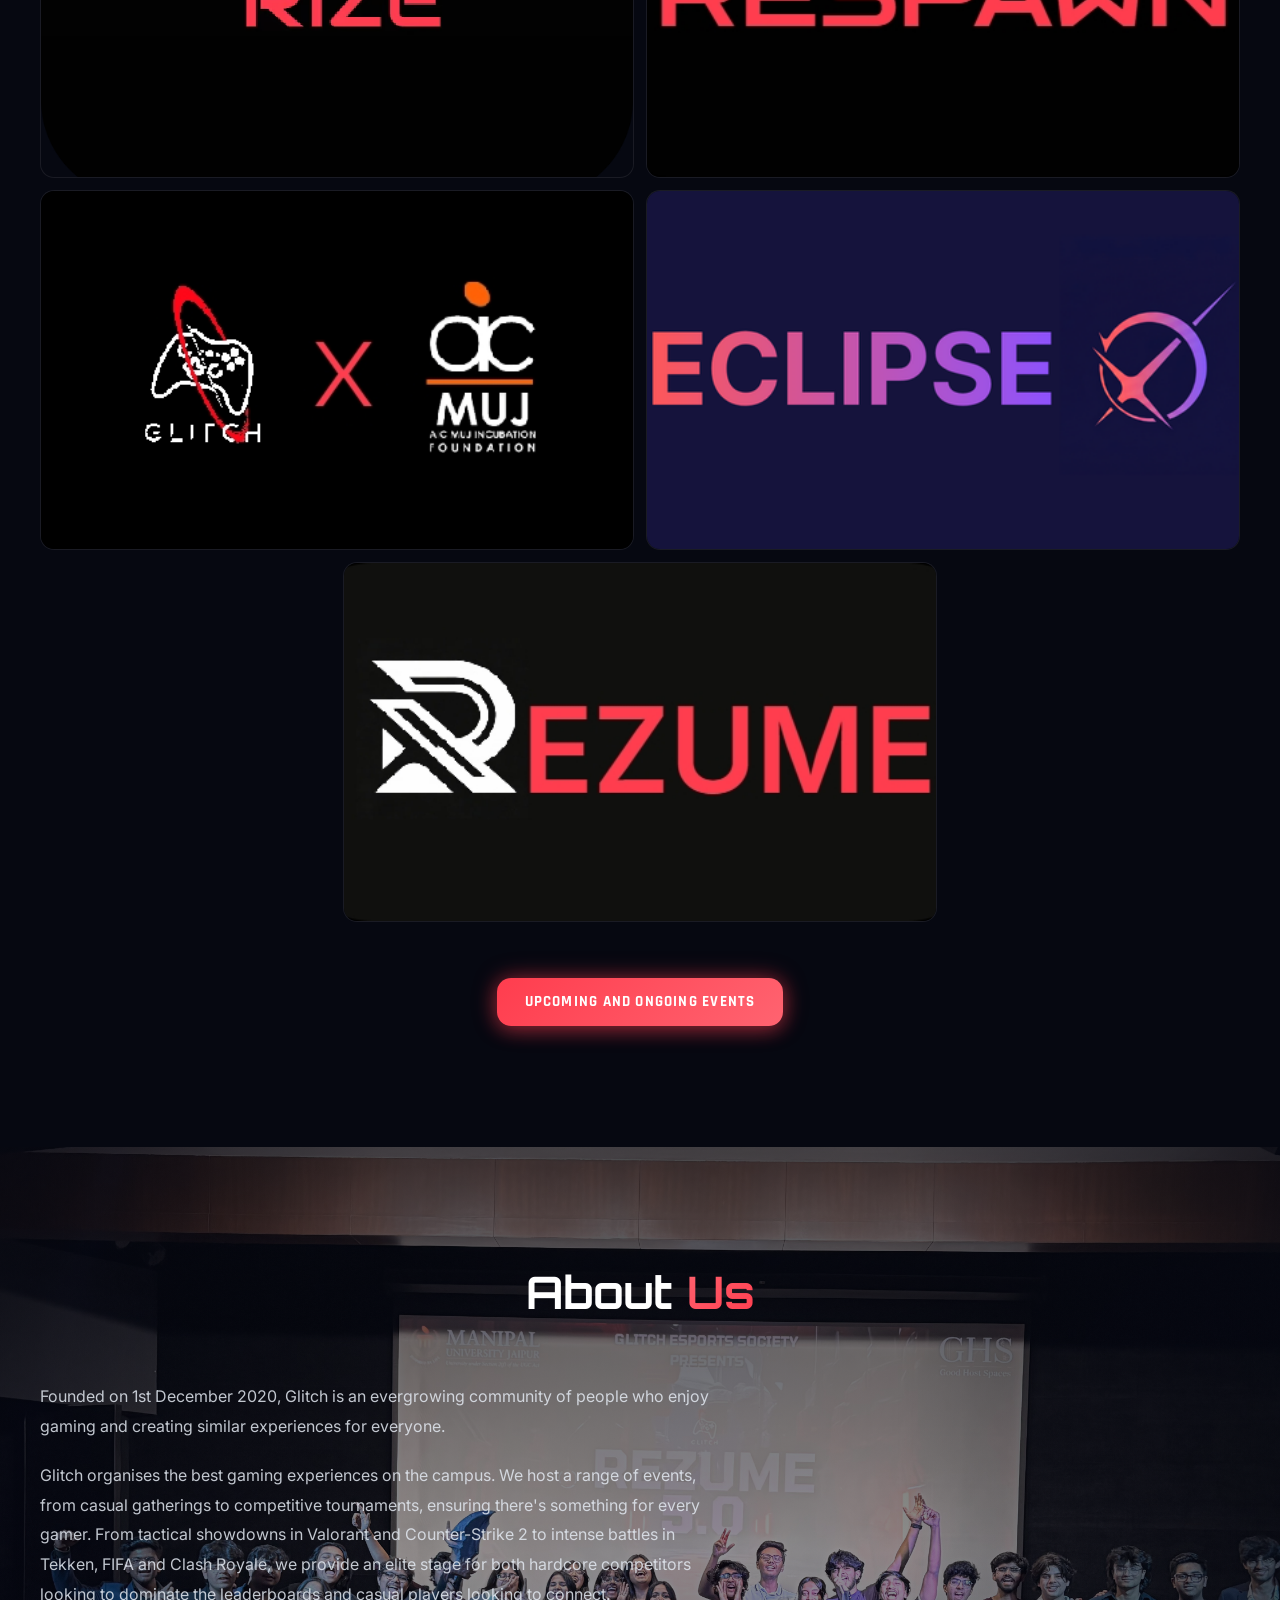
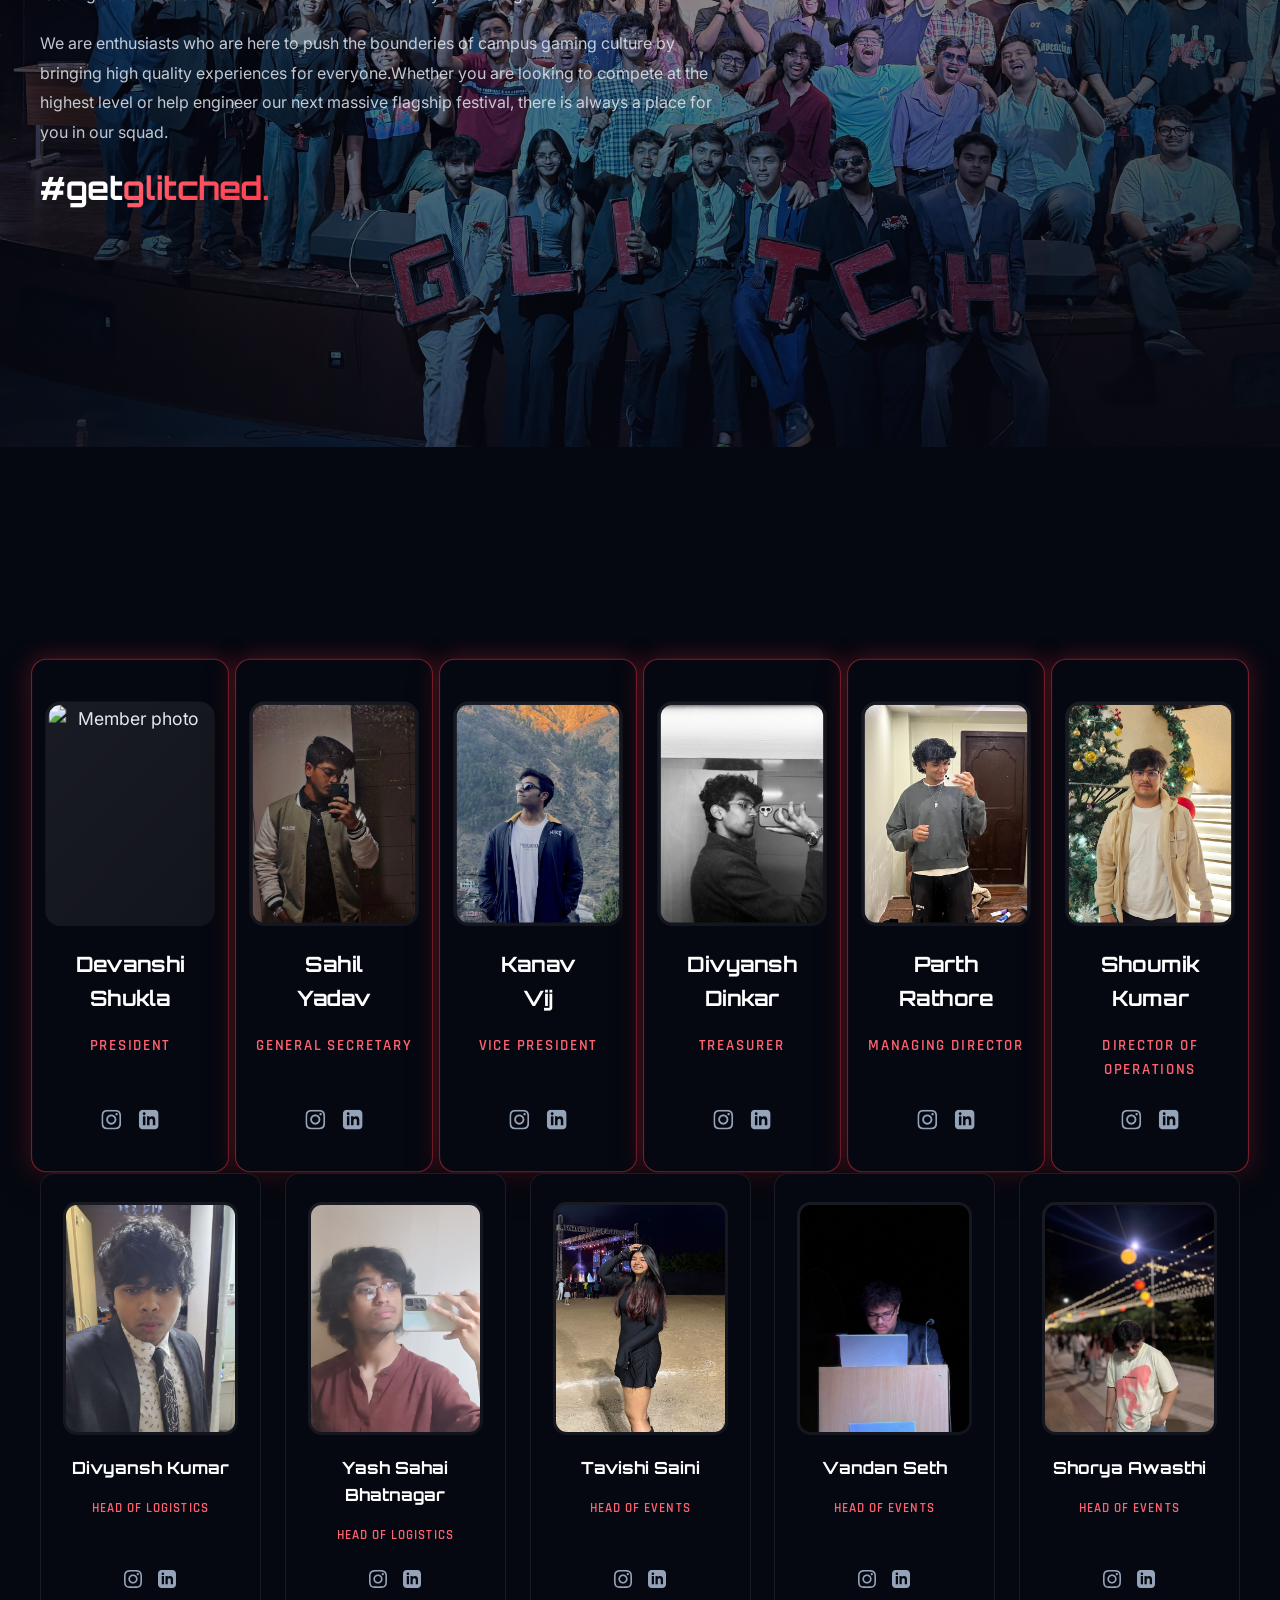
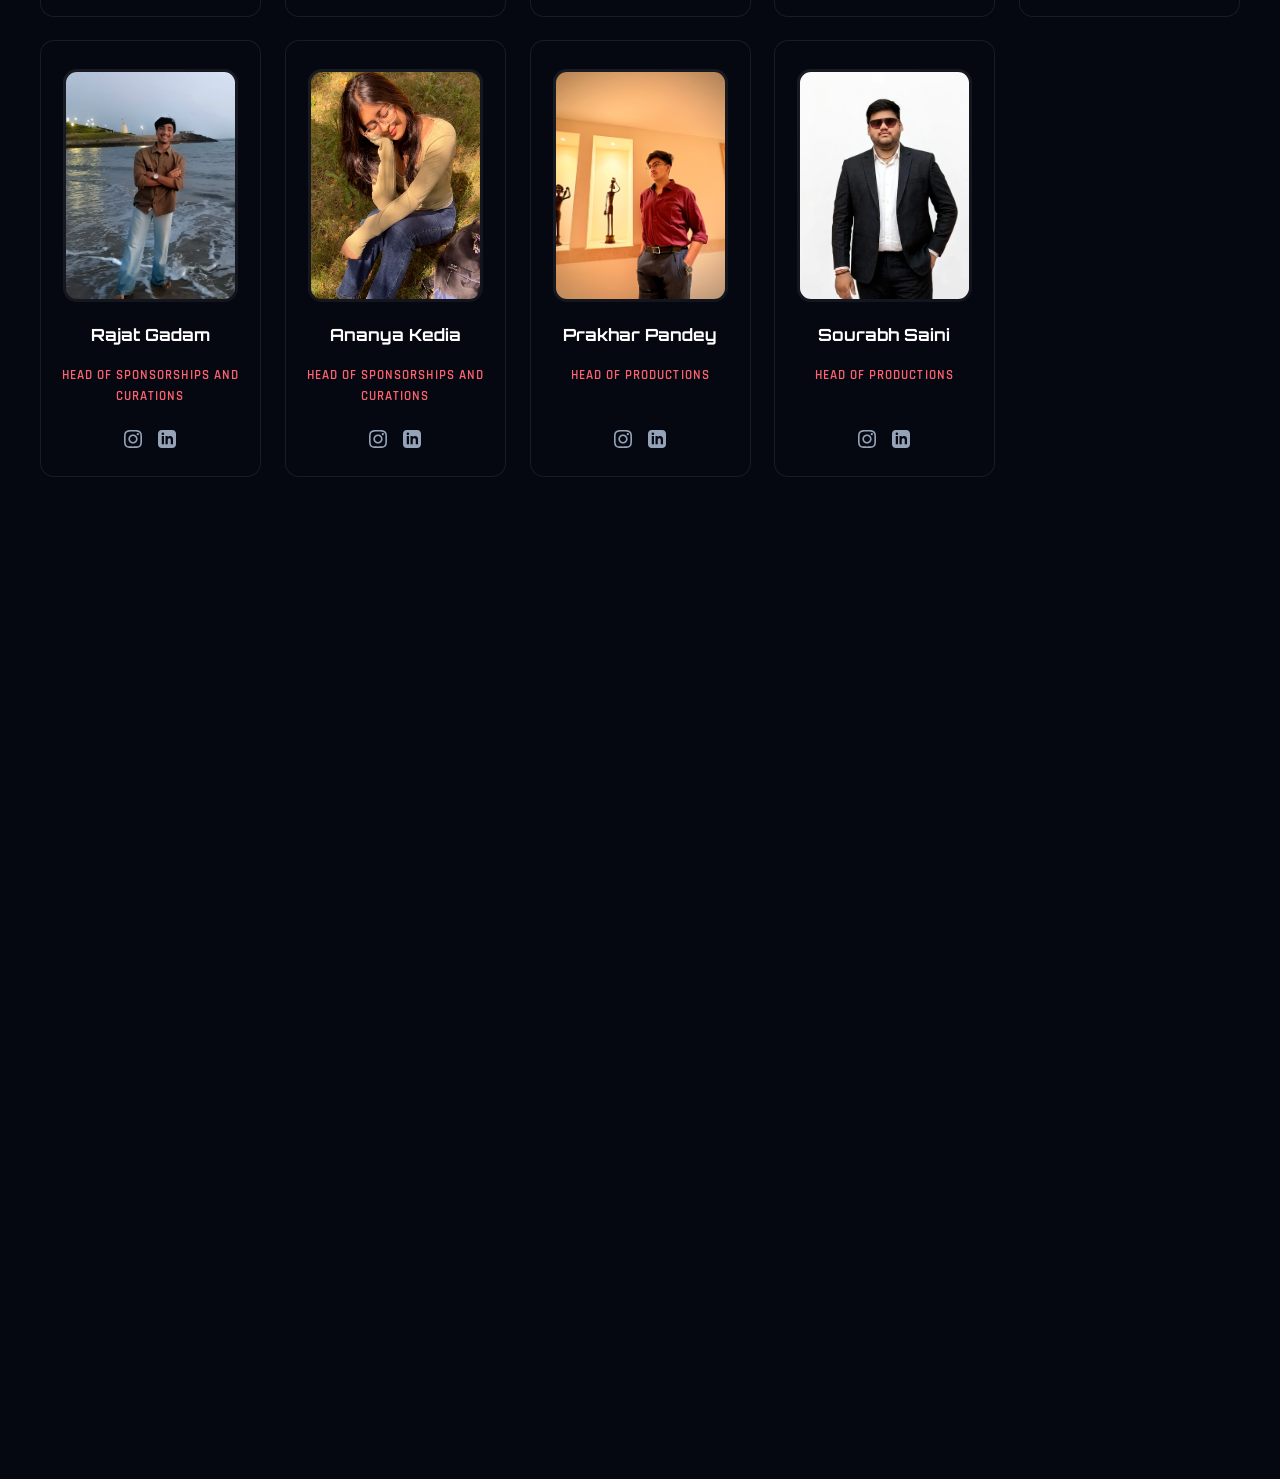
==== commit 43970a2e: "Icon update" ====
--- a/index.html
+++ b/index.html
@@ -5,6 +5,7 @@
   <meta charset="UTF-8" />
   <meta name="viewport" content="width=device-width, initial-scale=1.0" />
   <title>Glitch! - The eSports Society</title>
+  <link rel="icon" type="image/x-icon" href="assets/glitch Logo_White.png">
   <meta name="description"
     content="Glitch Esports is an elite competitive gaming organization. Follow our teams, watch tournaments, and join the community." />
   <link rel="preconnect" href="https://fonts.googleapis.com" />
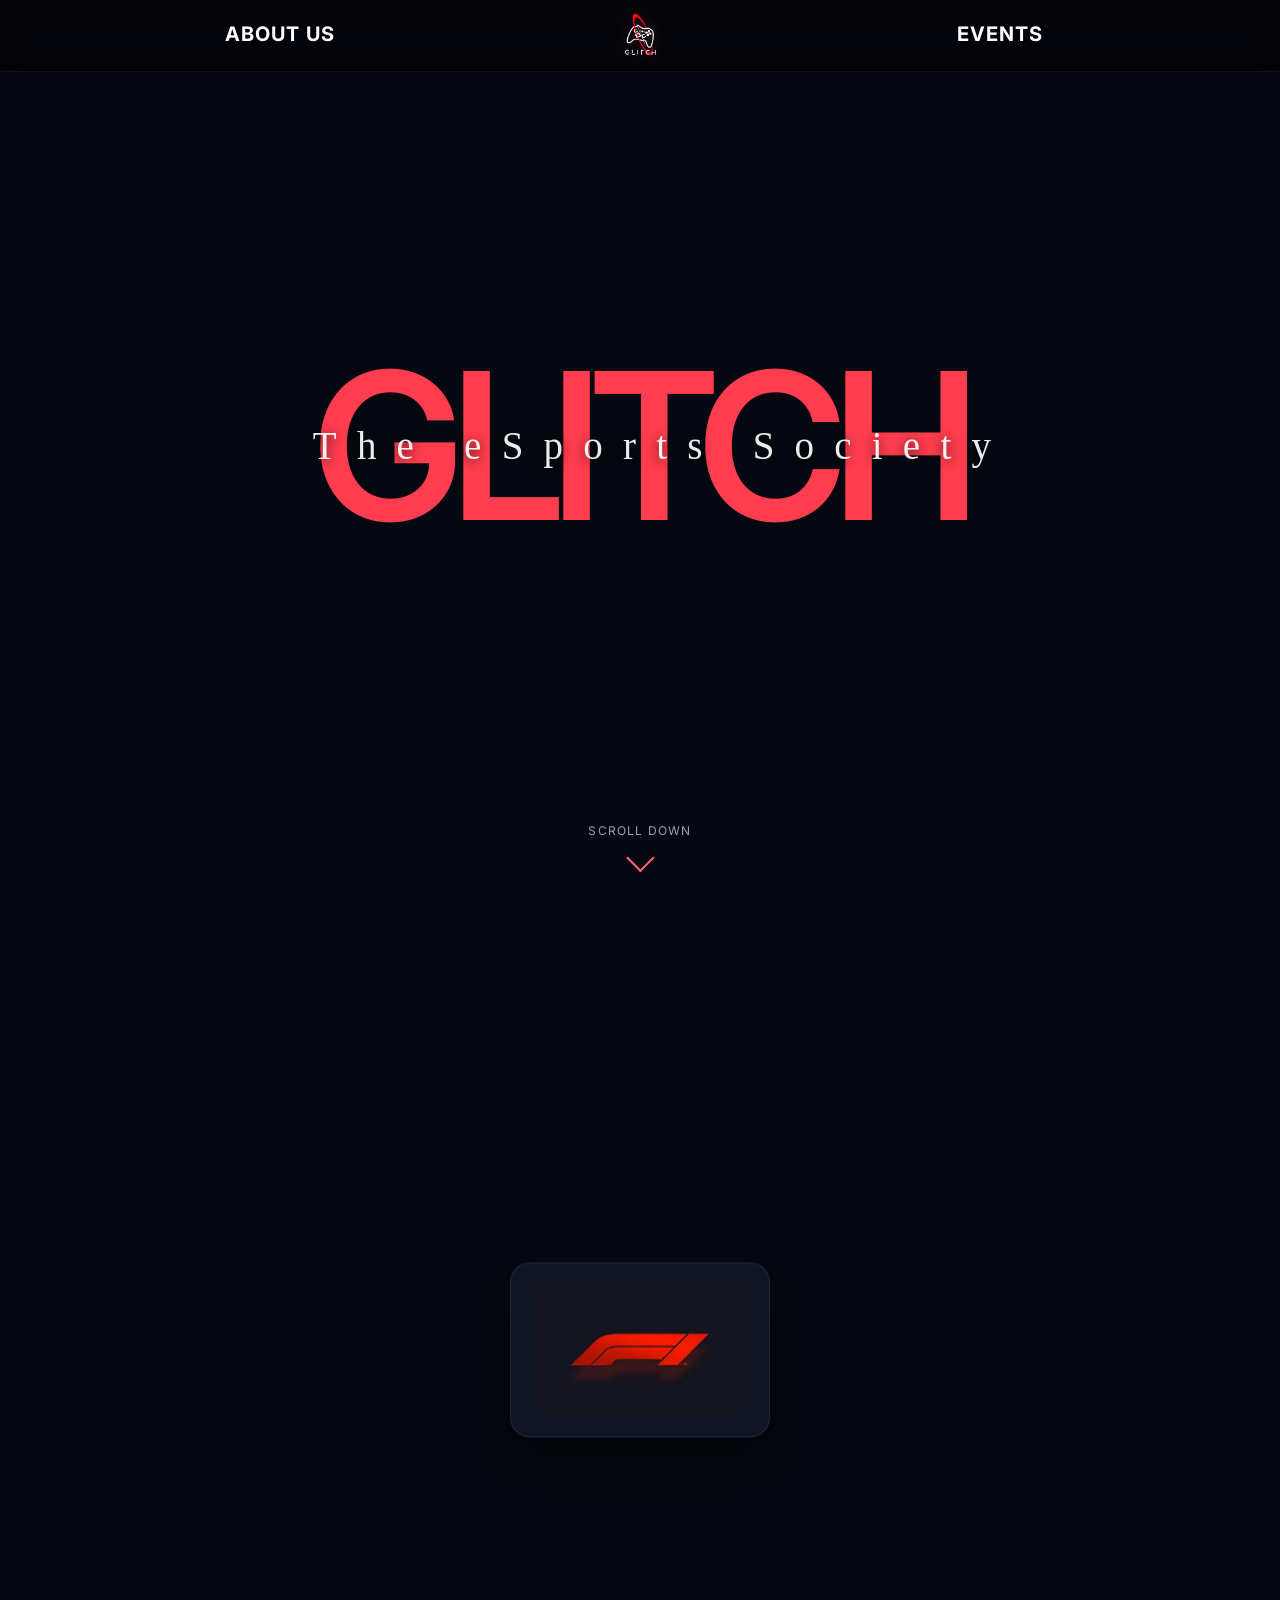
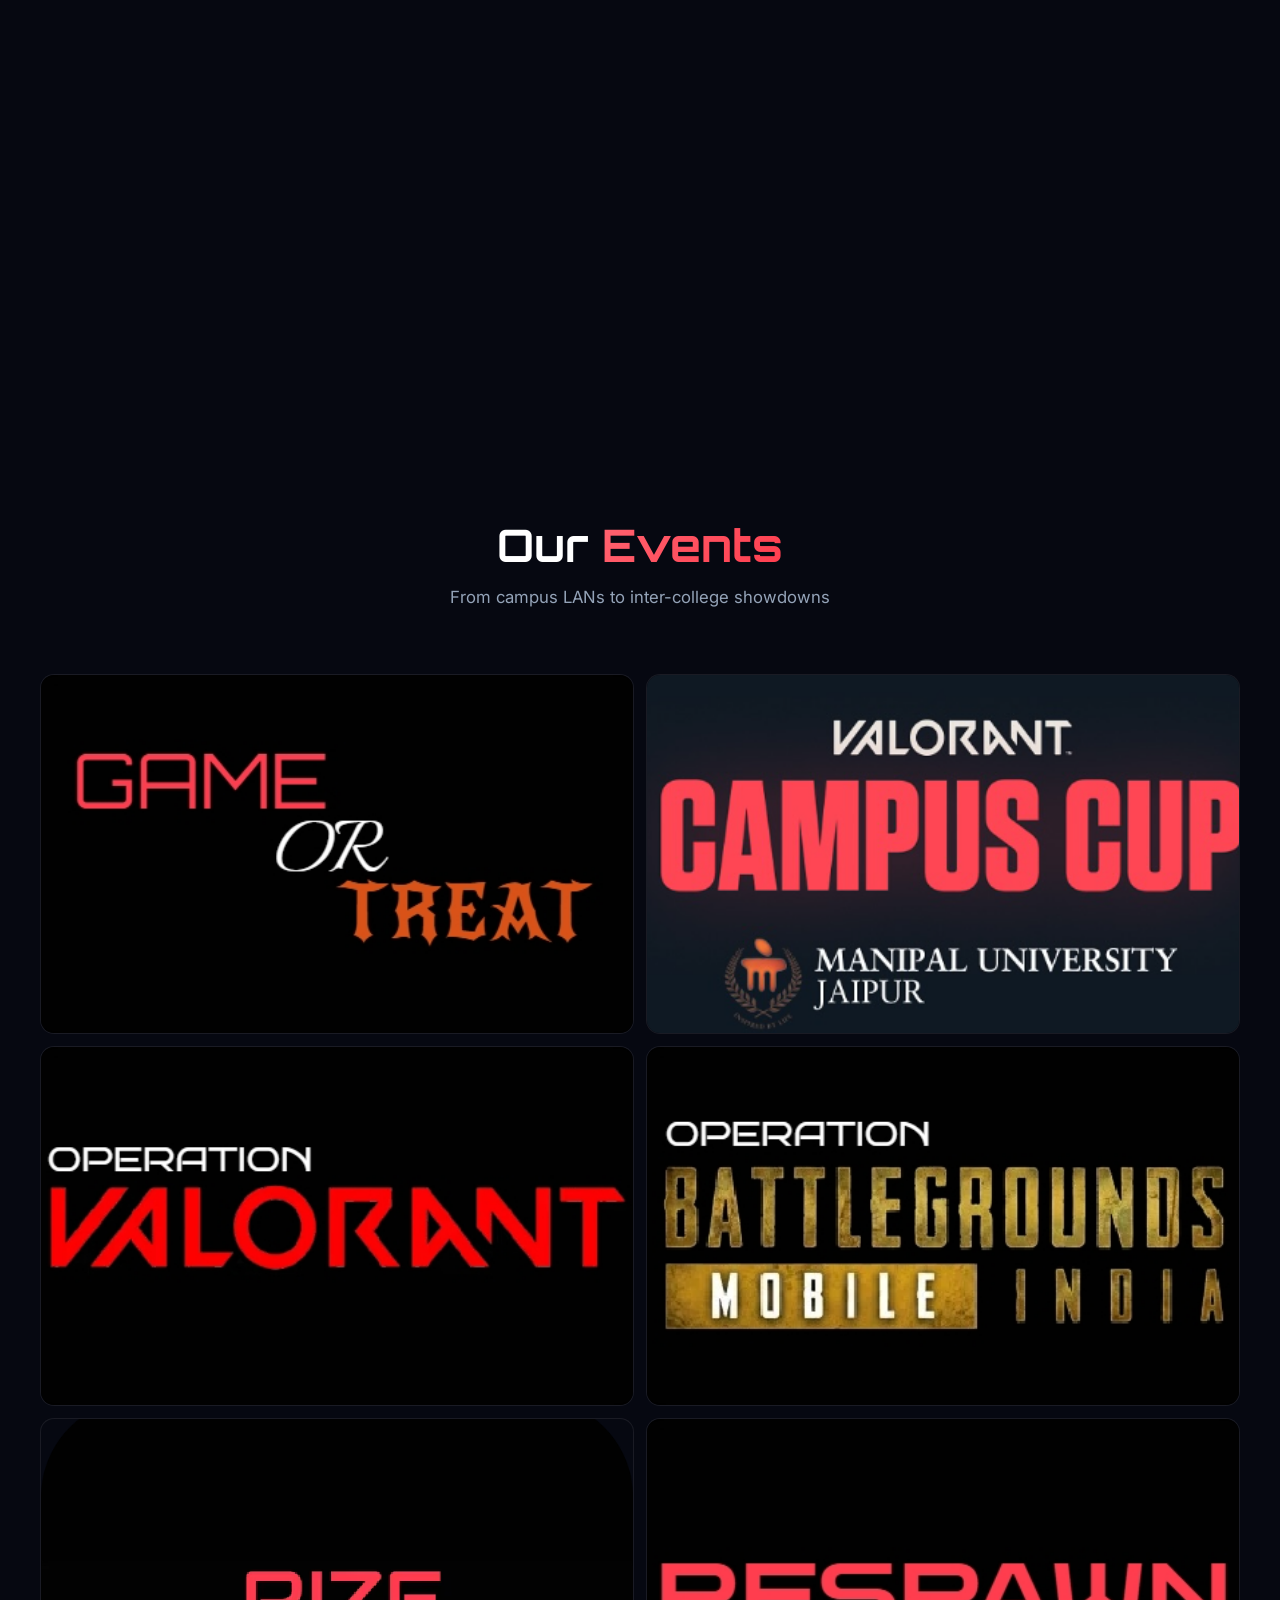
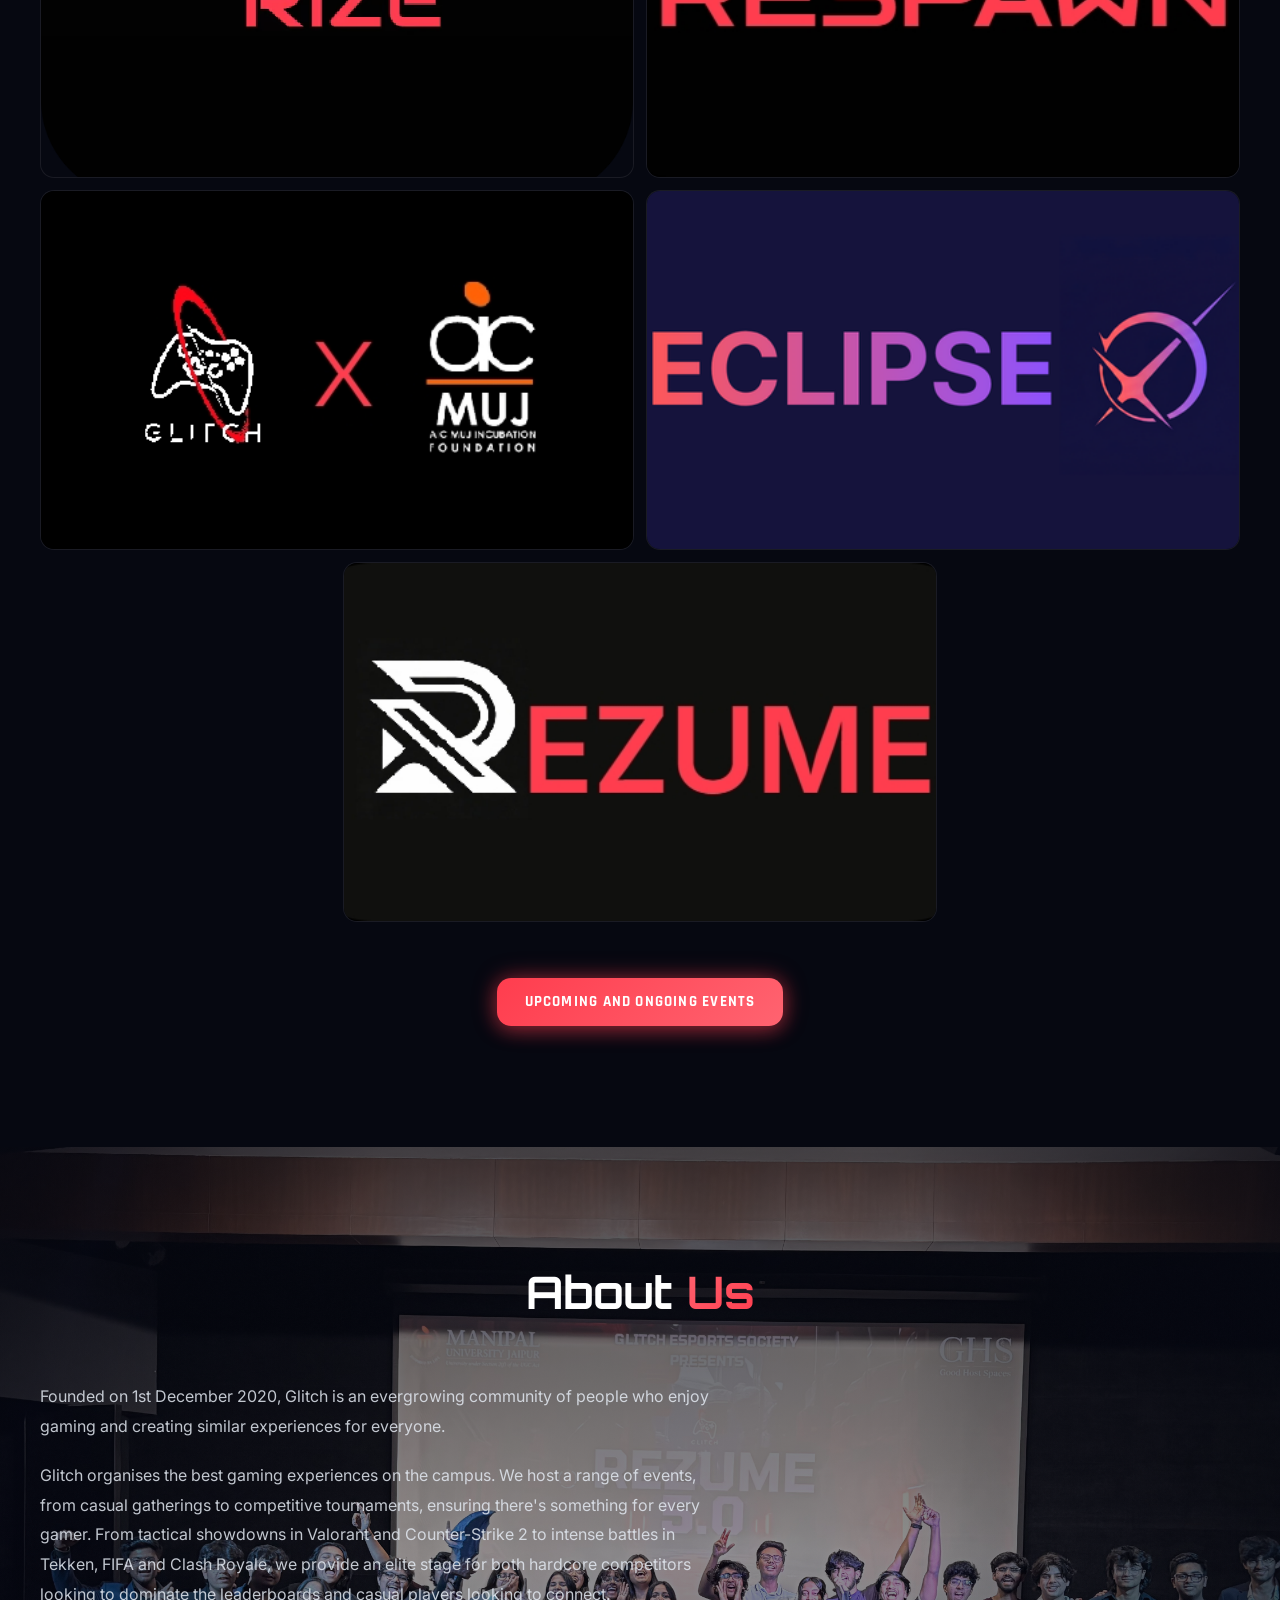
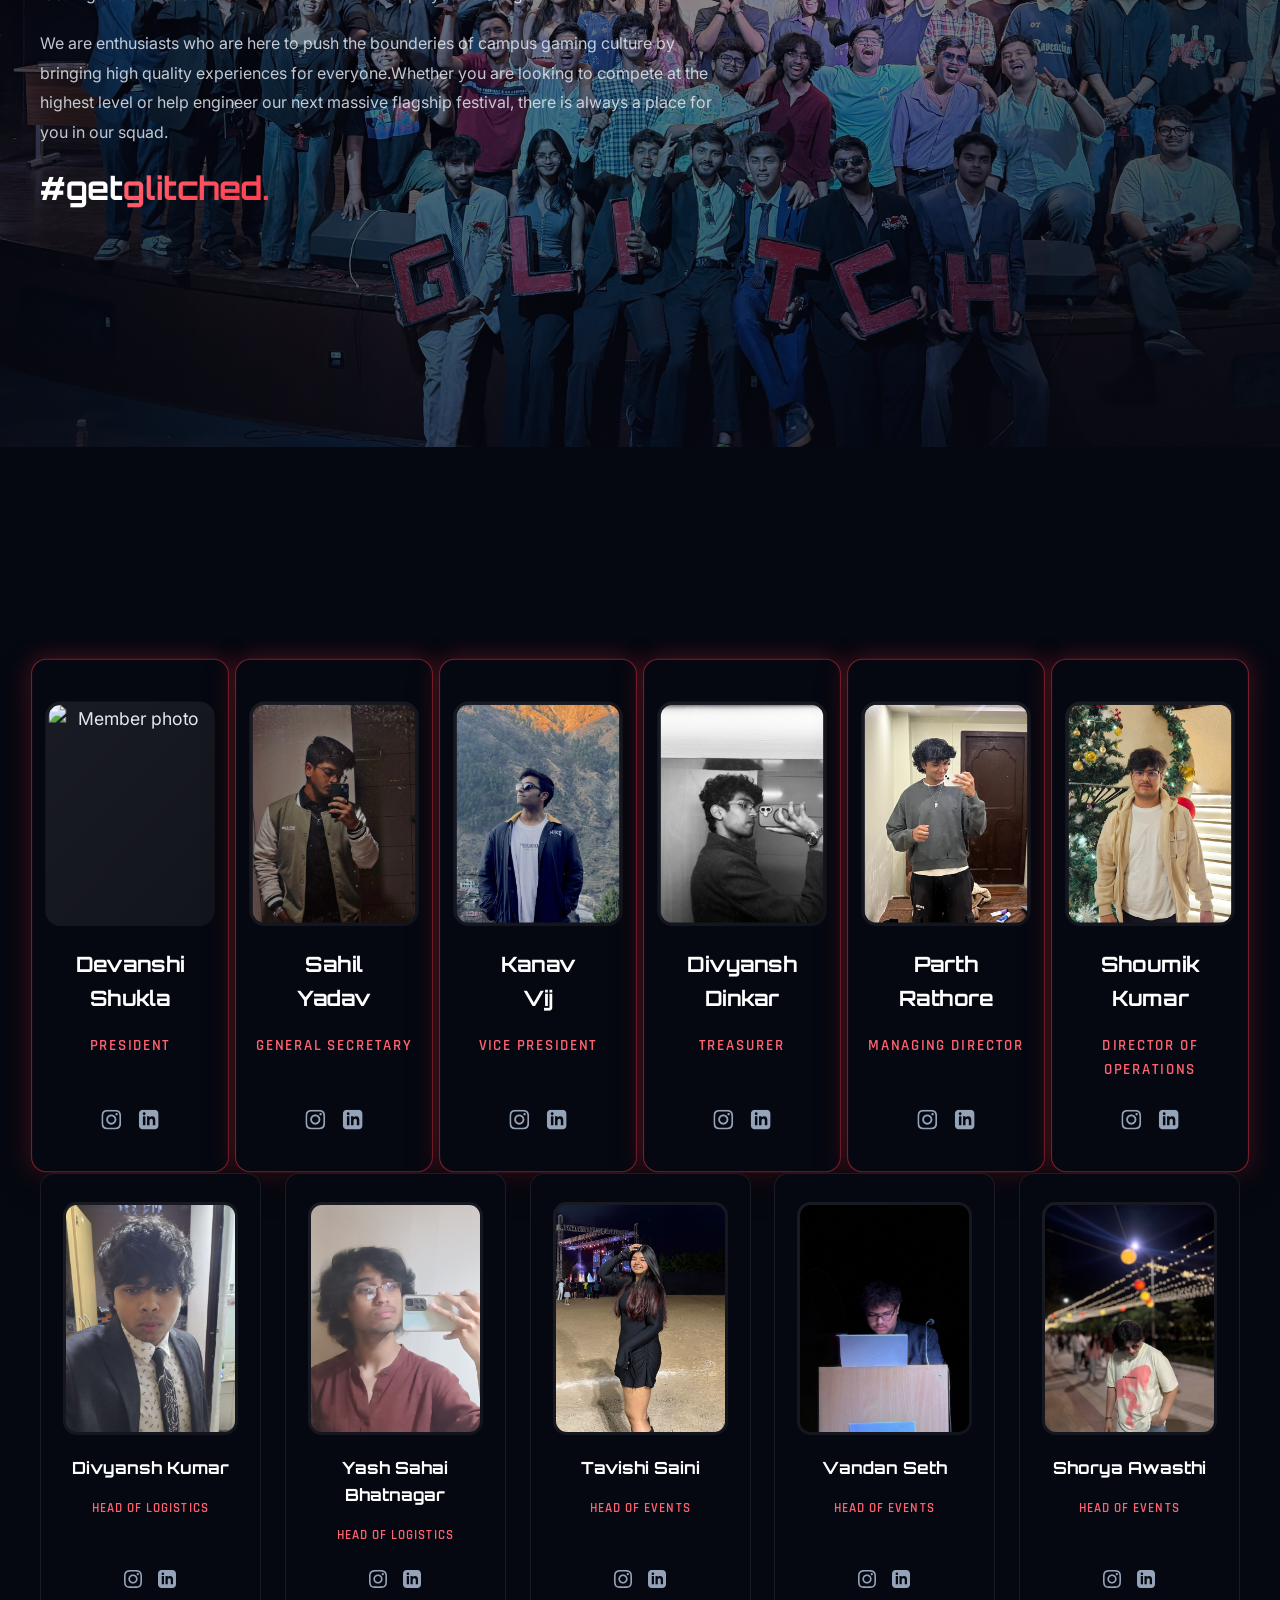
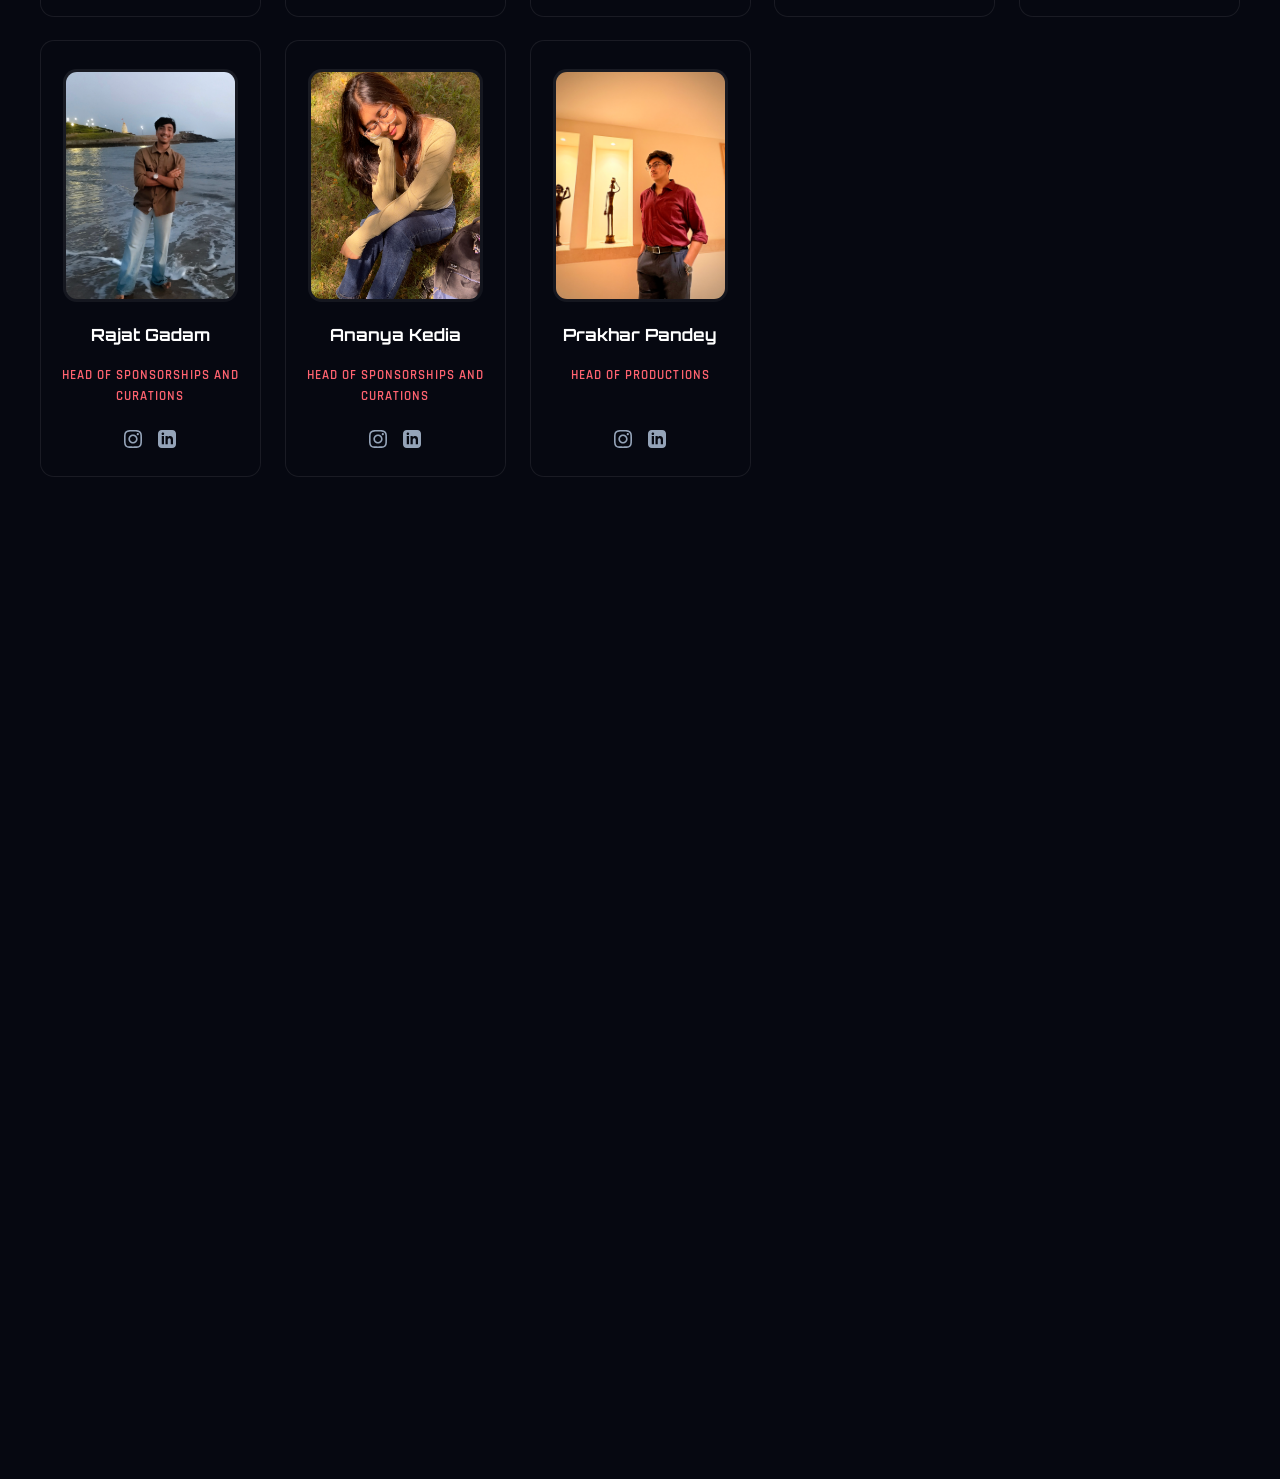
==== commit 5a5515d2: "Events update" ====
--- a/index.html
+++ b/index.html
@@ -174,7 +174,7 @@
         // true for comingsoon
         // false for event page
 
-        const isComingSoon = false;
+        const isComingSoon = true;
 
         if (isComingSoon) {
           document.getElementById('upcoming-khatka-btn').href = 'coming soon.html';
